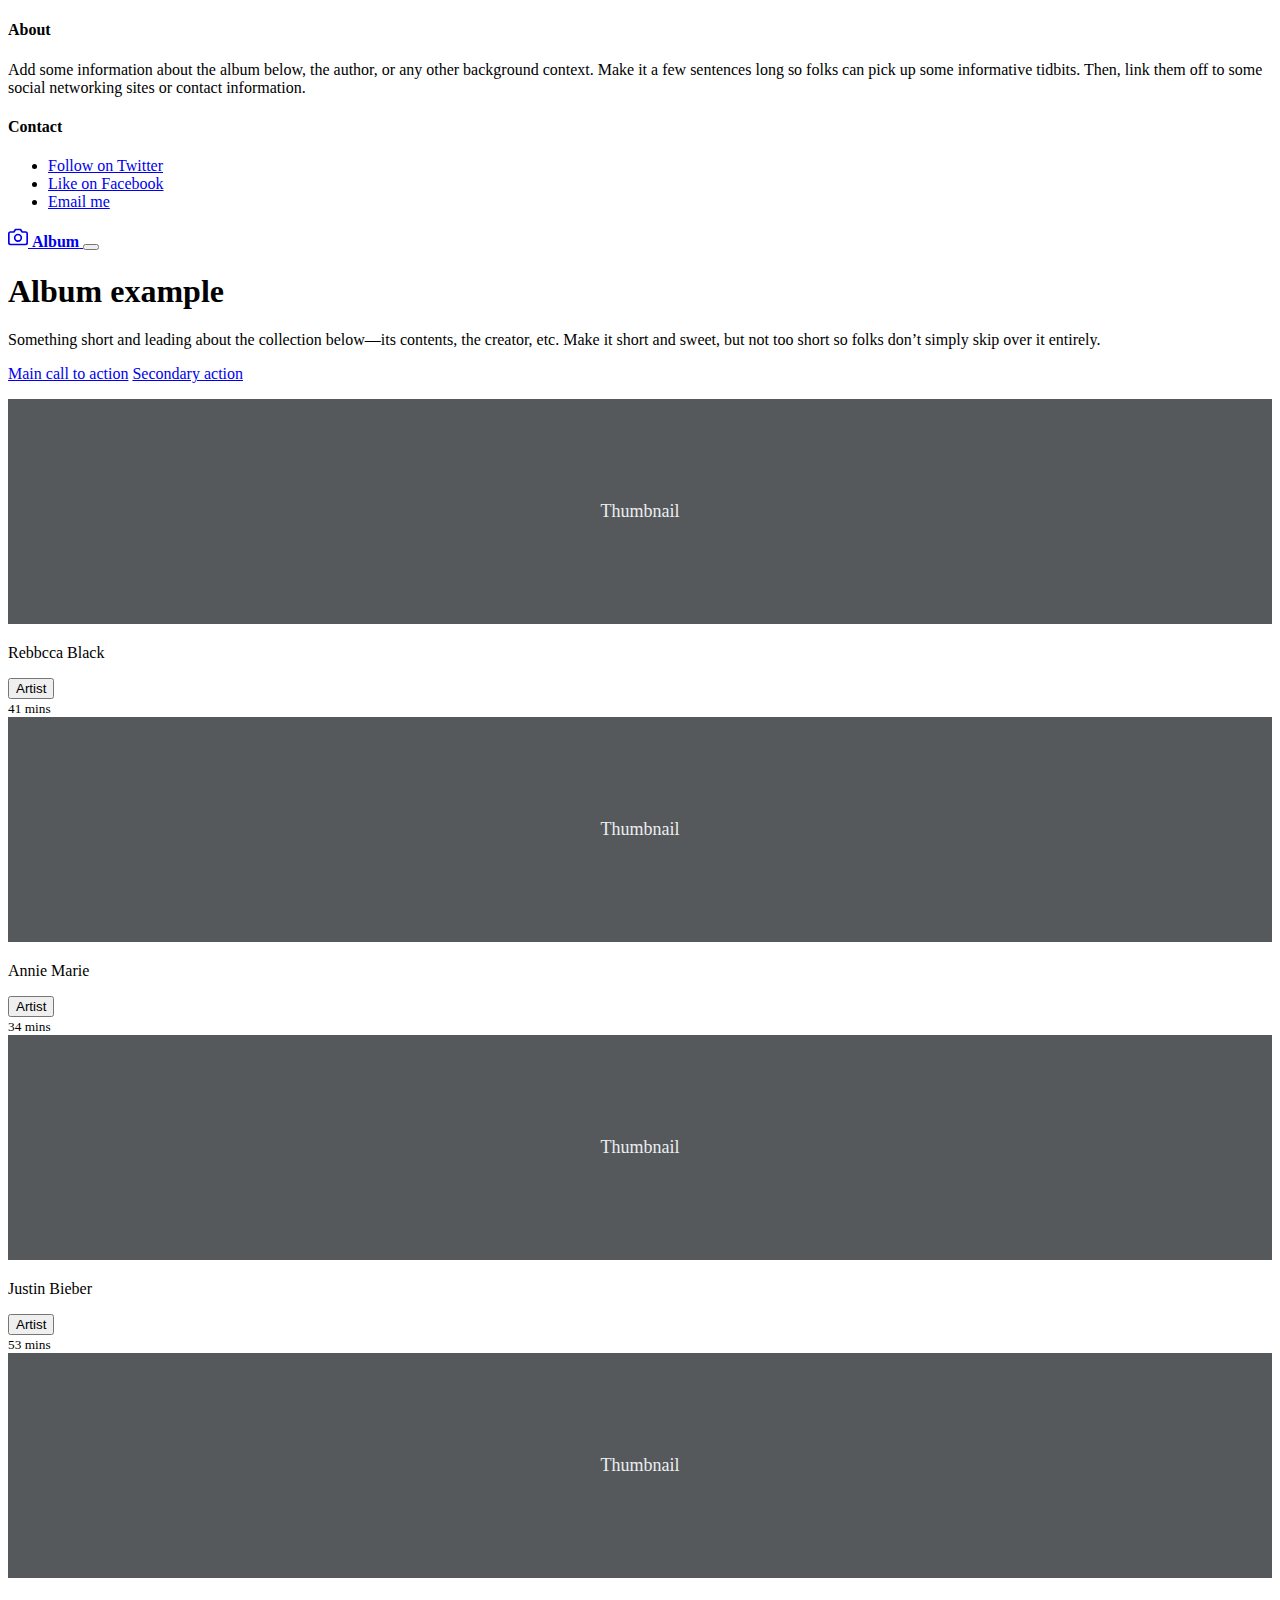
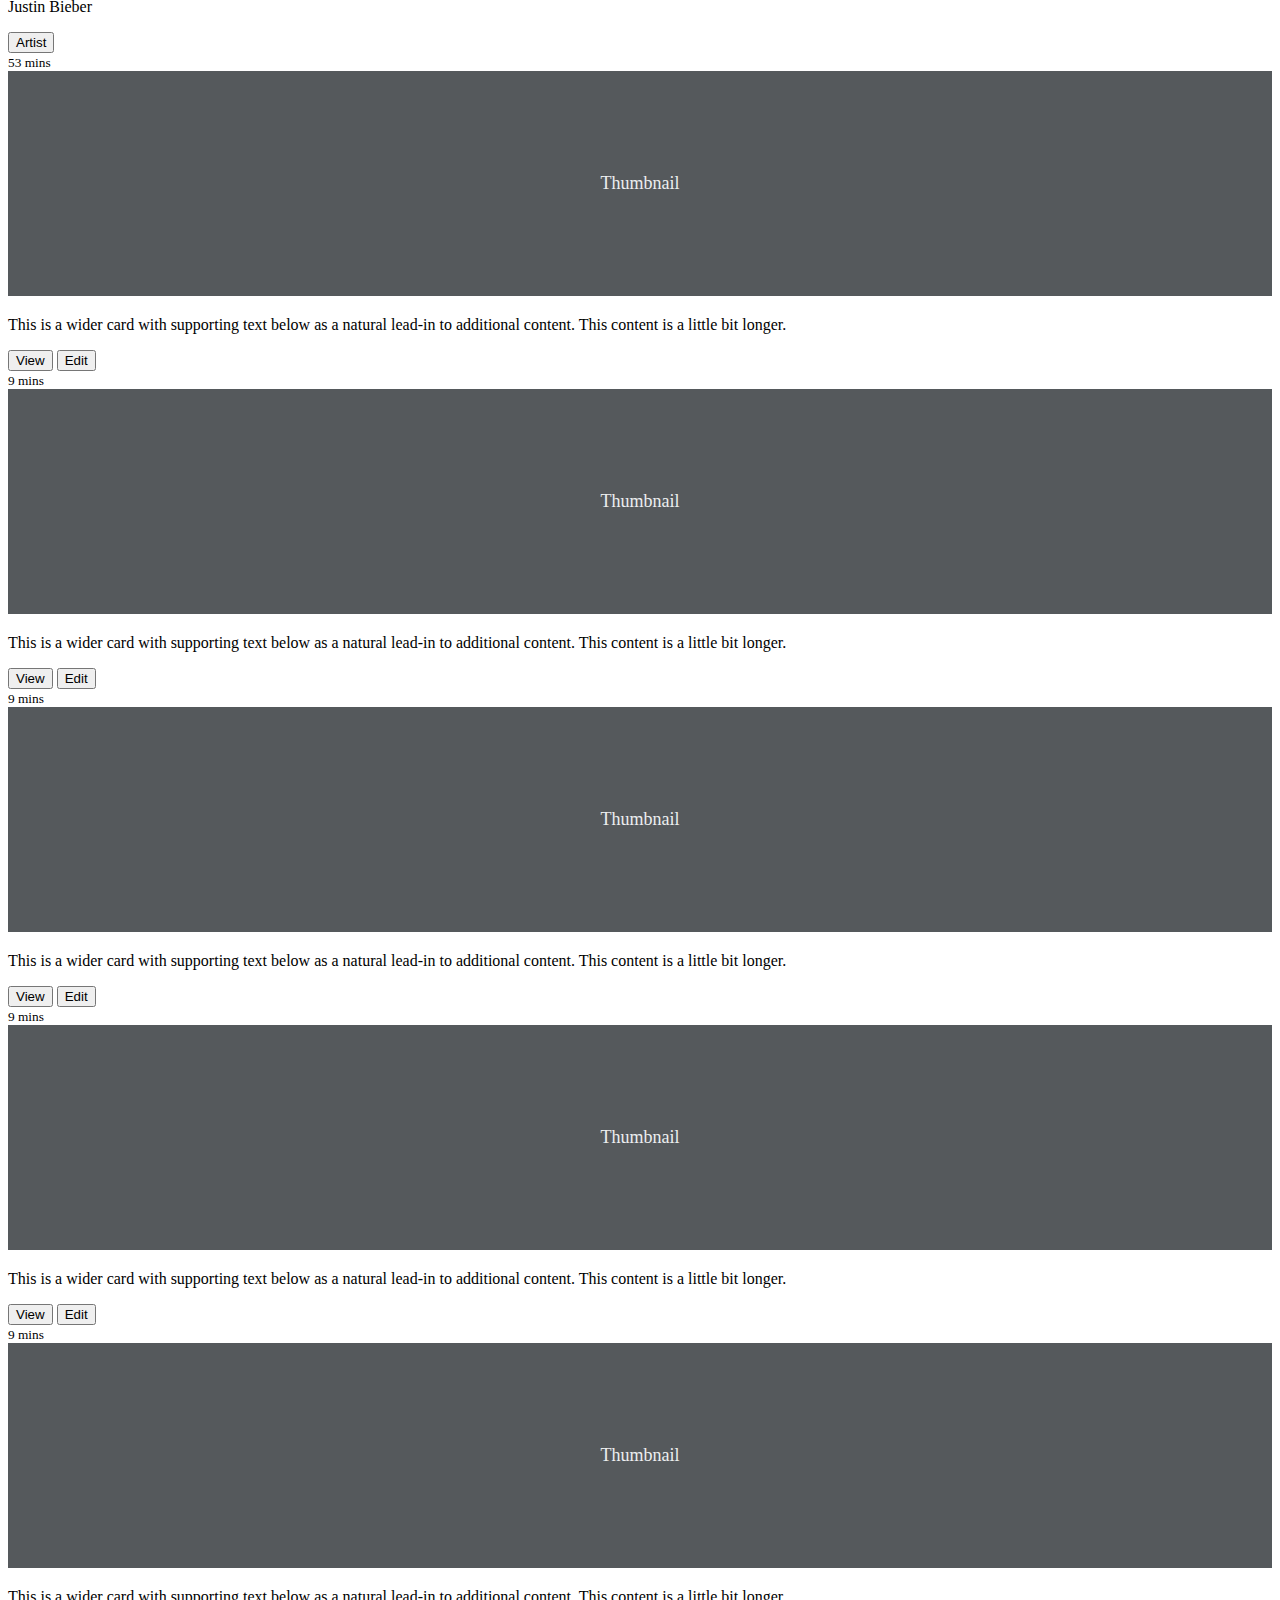
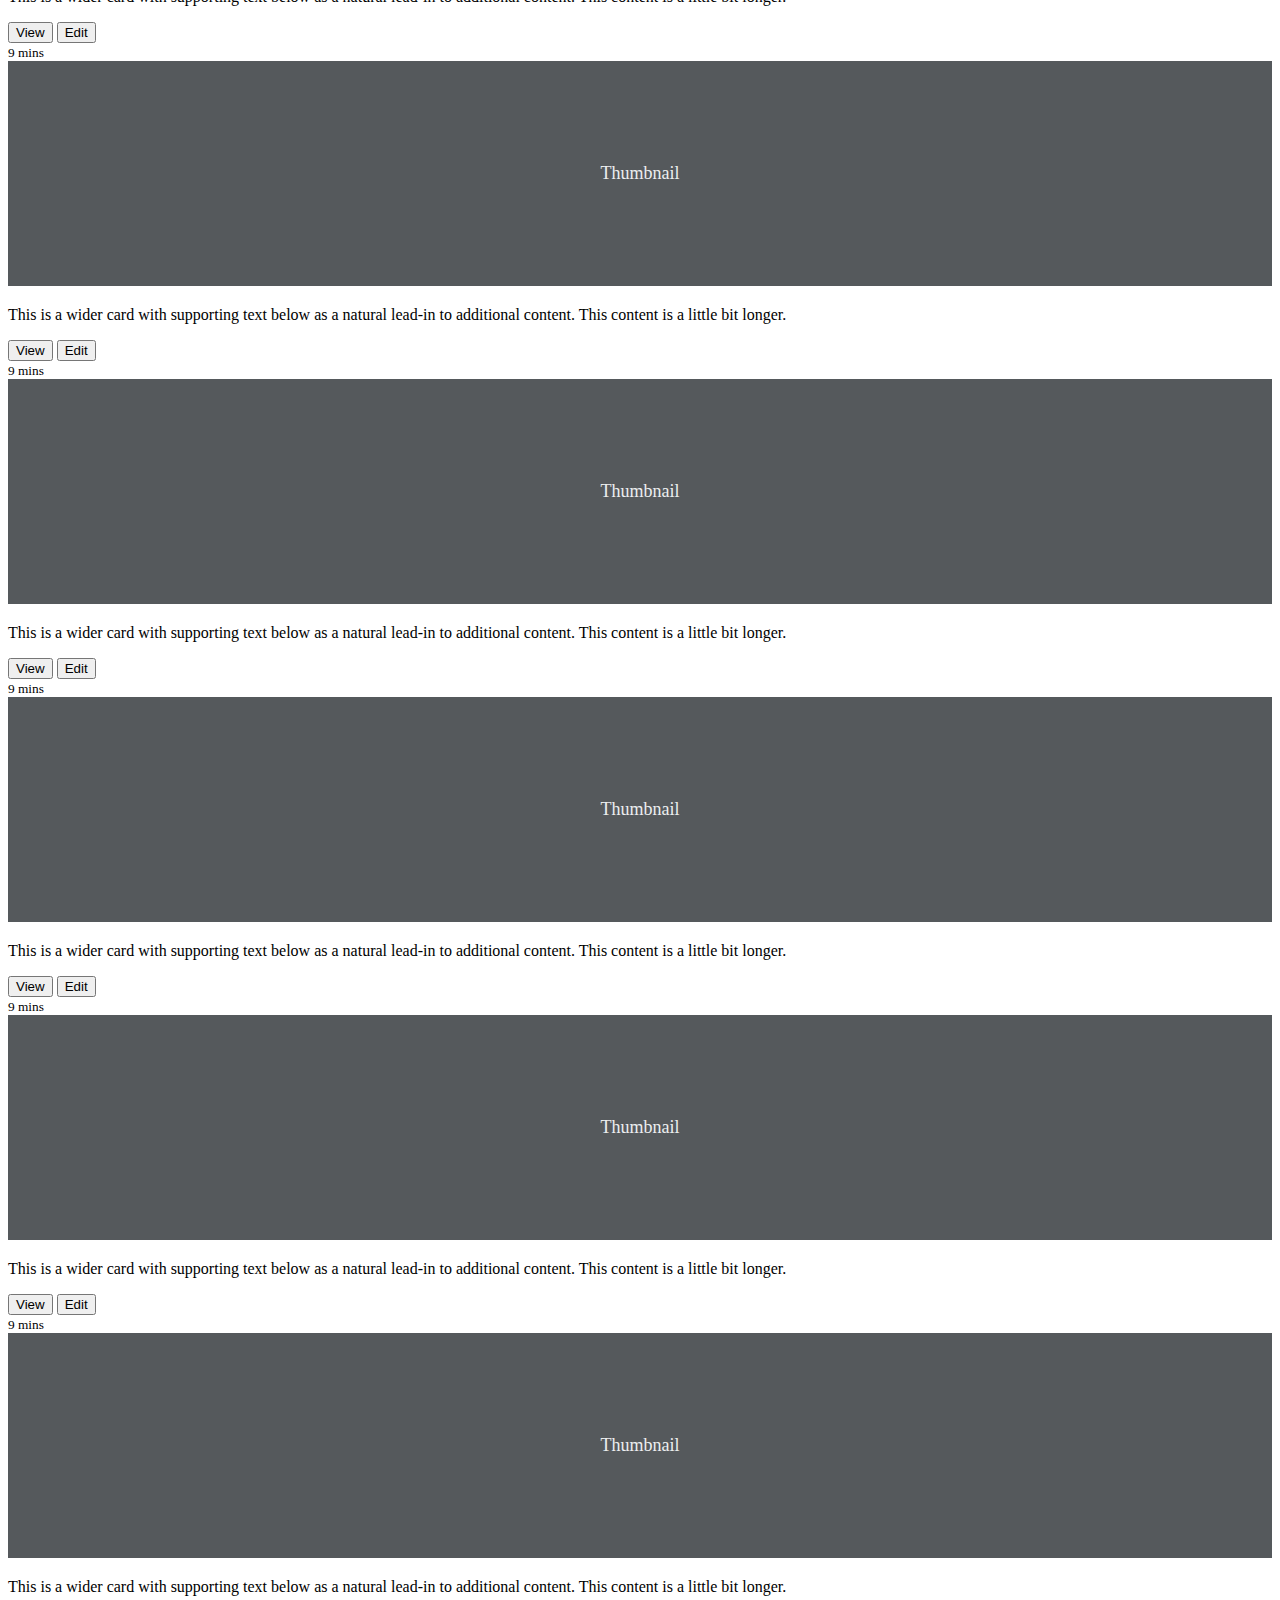
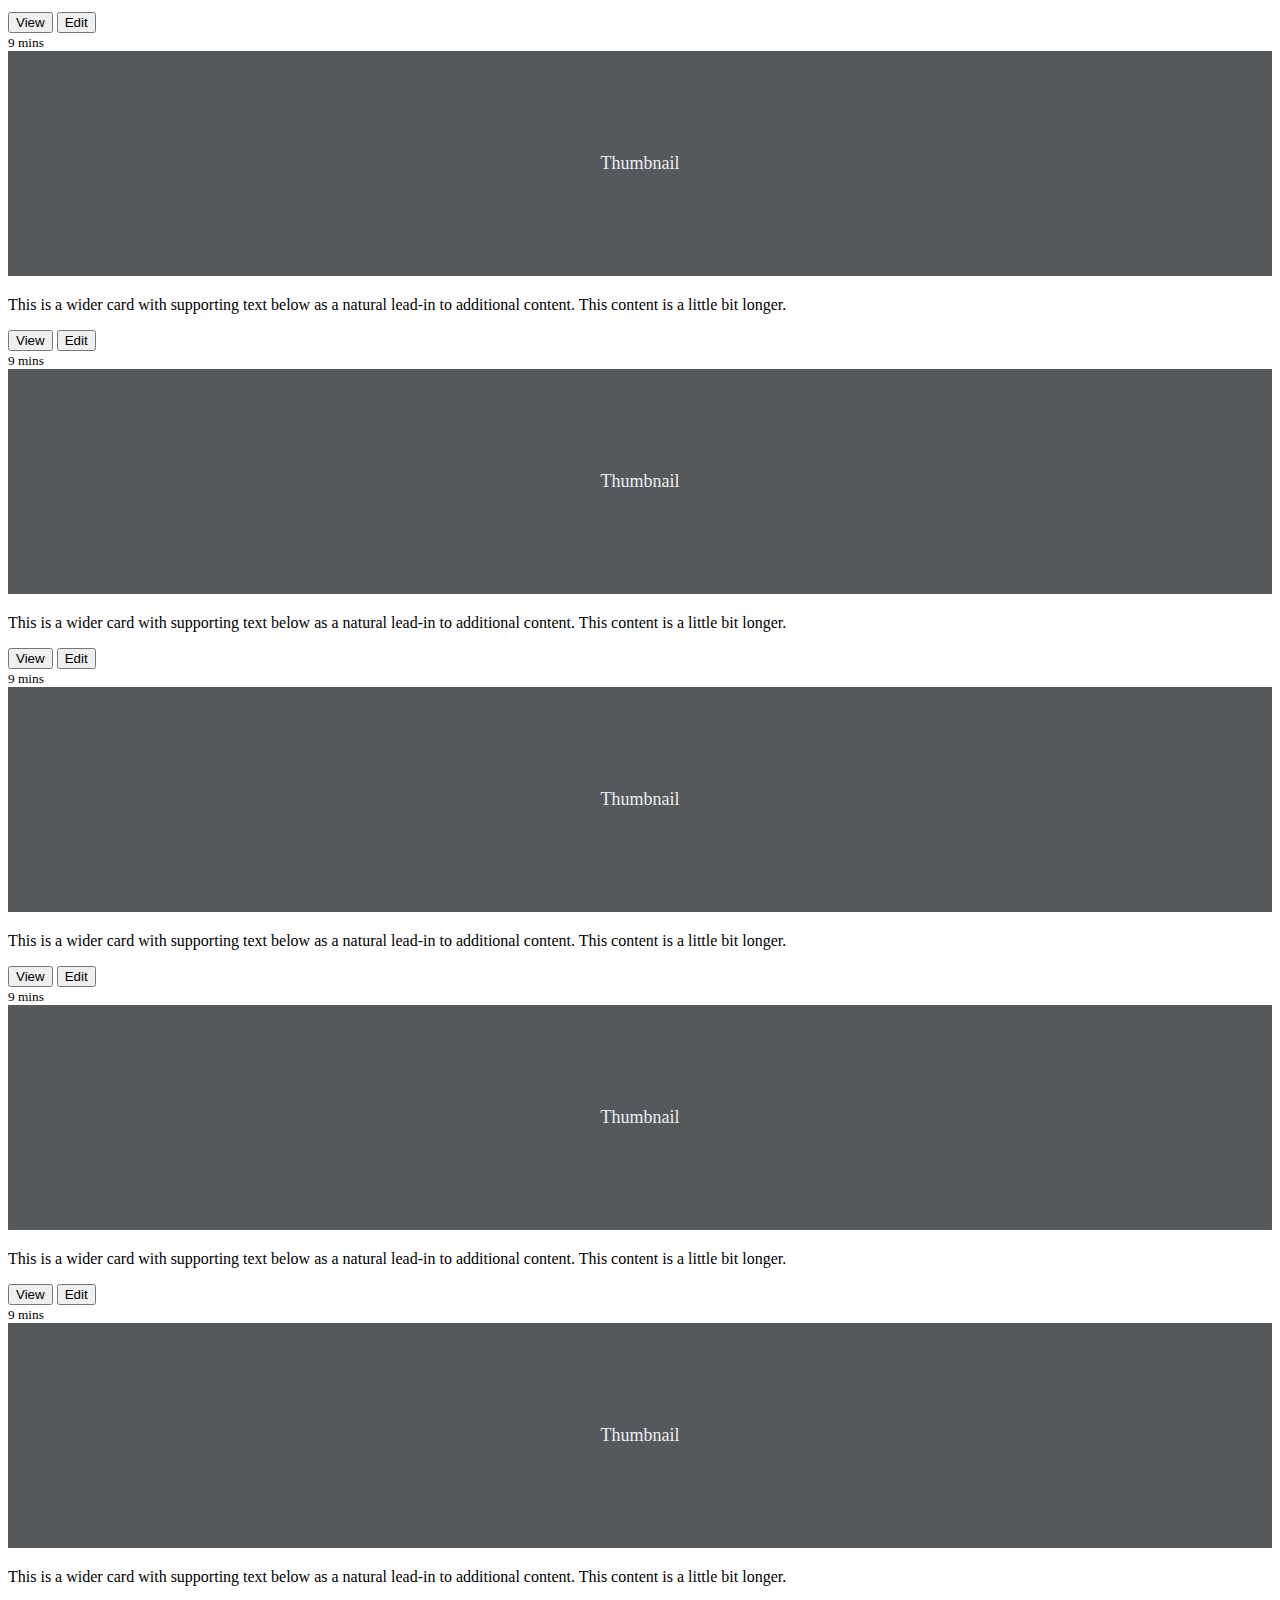
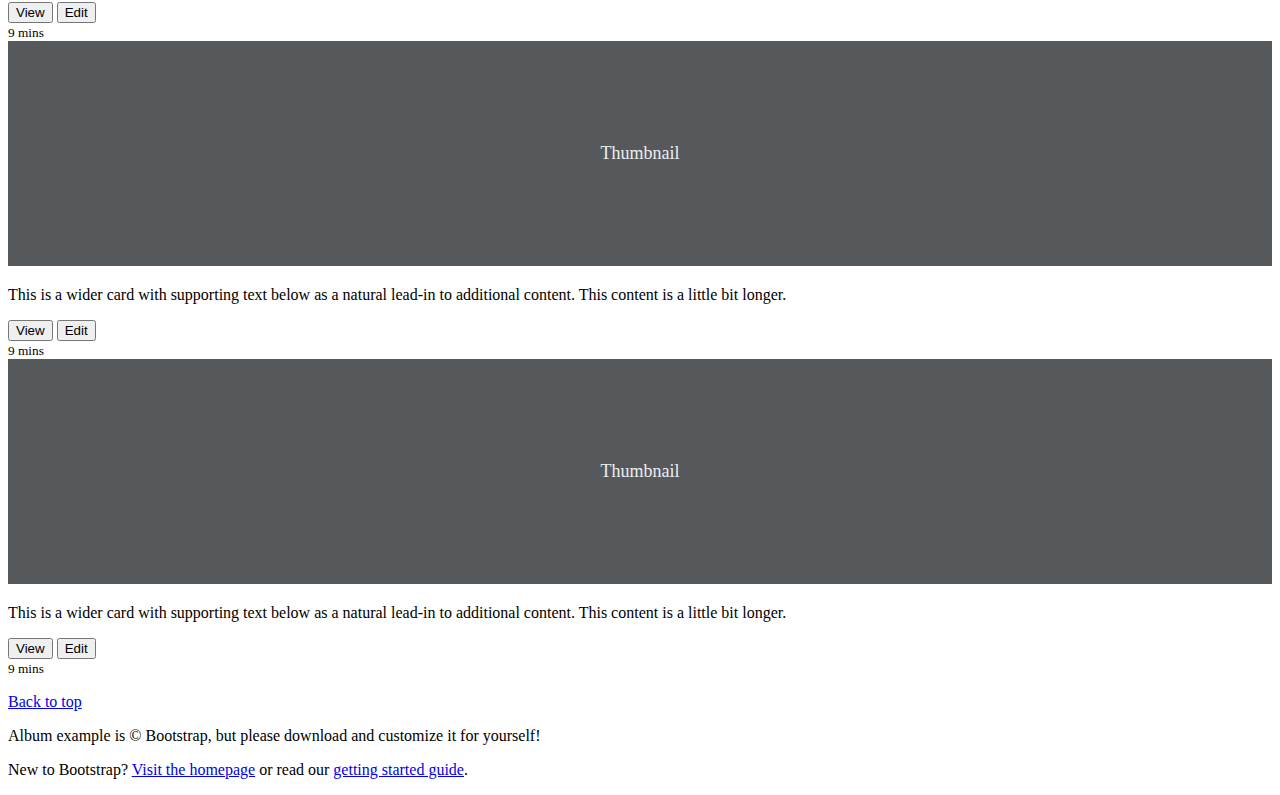
==== index.html @ 00a7cfa2 "Update index.html" ====
<!DOCTYPE html>
<html lang="en">
  <head>
    <meta charset="utf-8" />
    <meta
      name="viewport"
      content="width=device-width, initial-scale=1, shrink-to-fit=no"
    />
    <meta name="description" content="" />
    <meta
      name="author"
      content="Mark Otto, Jacob Thornton, and Bootstrap contributors"
    />
    <meta name="generator" content="Hugo 0.80.0" />
    <title>Album example · Bootstrap v4.6</title>

    <link
      rel="canonical"
      href="https://getbootstrap.com/docs/4.6/examples/album/"
    />

    <!-- Bootstrap core CSS -->
    <link
      href="https://cdn.jsdelivr.net/npm/bootstrap@5.1.1/dist/css/bootstrap.min.css"
      rel="stylesheet"
      integrity="sha384-F3w7mX95PdgyTmZZMECAngseQB83DfGTowi0iMjiWaeVhAn4FJkqJByhZMI3AhiU"
      crossorigin="anonymous"
    />

    <!-- Favicons -->
    <link
      rel="apple-touch-icon"
      href="/docs/4.6/assets/img/favicons/apple-touch-icon.png"
      sizes="180x180"
    />
    <link
      rel="icon"
      href="/docs/4.6/assets/img/favicons/favicon-32x32.png"
      sizes="32x32"
      type="image/png"
    />
    <link
      rel="icon"
      href="/docs/4.6/assets/img/favicons/favicon-16x16.png"
      sizes="16x16"
      type="image/png"
    />
    <link rel="manifest" href="/docs/4.6/assets/img/favicons/manifest.json" />
    <link
      rel="mask-icon"
      href="/docs/4.6/assets/img/favicons/safari-pinned-tab.svg"
      color="#563d7c"
    />
    <link rel="icon" href="/docs/4.6/assets/img/favicons/favicon.ico" />
    <meta
      name="msapplication-config"
      content="/docs/4.6/assets/img/favicons/browserconfig.xml"
    />
    <meta name="theme-color" content="#563d7c" />

    <style>
      .bd-placeholder-img {
        font-size: 1.125rem;
        text-anchor: middle;
        -webkit-user-select: none;
        -moz-user-select: none;
        -ms-user-select: none;
        user-select: none;
      }

      @media (min-width: 768px) {
        .bd-placeholder-img-lg {
          font-size: 3.5rem;
        }
      }
    </style>

    <!-- Custom styles for this template -->
    <link href="album.css" rel="stylesheet" />
  </head>
  <body>
    <header>
      <div class="collapse bg-dark" id="navbarHeader">
        <div class="container">
          <div class="row">
            <div class="col-sm-8 col-md-7 py-4">
              <h4 class="text-white">About</h4>
              <p class="text-muted">
                Add some information about the album below, the author, or any
                other background context. Make it a few sentences long so folks
                can pick up some informative tidbits. Then, link them off to
                some social networking sites or contact information.
              </p>
            </div>
            <div class="col-sm-4 offset-md-1 py-4">
              <h4 class="text-white">Contact</h4>
              <ul class="list-unstyled">
                <li><a href="#" class="text-white">Follow on Twitter</a></li>
                <li><a href="#" class="text-white">Like on Facebook</a></li>
                <li><a href="#" class="text-white">Email me</a></li>
              </ul>
            </div>
          </div>
        </div>
      </div>
      <div class="navbar navbar-dark bg-dark shadow-sm">
        <div class="container d-flex justify-content-between">
          <a href="#" class="navbar-brand d-flex align-items-center">
            <svg
              xmlns="http://www.w3.org/2000/svg"
              width="20"
              height="20"
              fill="none"
              stroke="currentColor"
              stroke-linecap="round"
              stroke-linejoin="round"
              stroke-width="2"
              aria-hidden="true"
              class="mr-2"
              viewBox="0 0 24 24"
              focusable="false"
            >
              <path
                d="M23 19a2 2 0 0 1-2 2H3a2 2 0 0 1-2-2V8a2 2 0 0 1 2-2h4l2-3h6l2 3h4a2 2 0 0 1 2 2z"
              />
              <circle cx="12" cy="13" r="4" />
            </svg>
            <strong>Album</strong>
          </a>
          <button
            class="navbar-toggler"
            type="button"
            data-toggle="collapse"
            data-target="#navbarHeader"
            aria-controls="navbarHeader"
            aria-expanded="false"
            aria-label="Toggle navigation"
          >
            <span class="navbar-toggler-icon"></span>
          </button>
        </div>
      </div>
    </header>

    <main role="main">
      <section class="jumbotron text-center">
        <div class="container">
          <h1>Album example</h1>
          <p class="lead text-muted">
            Something short and leading about the collection below—its contents,
            the creator, etc. Make it short and sweet, but not too short so
            folks don’t simply skip over it entirely.
          </p>
          <p>
            <a href="#" class="btn btn-primary my-2">Main call to action</a>
            <a href="#" class="btn btn-secondary my-2">Secondary action</a>
          </p>
        </div>
      </section>

      <div class="album py-5 bg-light">
        <div class="container">
          <div class="row">
            <div class="col-12 col-lr-4 col-md-3 col-sm-2">
              <div class="card mb-3 shadow-sm">
                <svg
                  class="bd-placeholder-img card-img-top"
                  width="100%"
                  height="225"
                  xmlns="http://www.w3.org/2000/svg"
                  role="img"
                  aria-label="Placeholder: Thumbnail"
                  preserveAspectRatio="xMidYMid slice"
                  focusable="false"
                >
                  <title>Placeholder</title>
                  <rect width="100%" height="100%" fill="#55595c" />
                  <text x="50%" y="50%" fill="#eceeef" dy=".3em">
                    Thumbnail
                  </text>
                </svg>

                <div class="card-body">
                  <p class="card-text">Rebbcca Black</p>
                  <div
                    class="d-flex justify-content-between align-items-center"
                  >
                    <div class="btn-group">
                      <button
                        type="button"
                        class="btn btn-sm btn-outline-secondary"
                      >
                        Artist
                      </button>
                    </div>
                    <small class="text-muted">41 mins</small>
                  </div>
                </div>
              </div>
            </div>
            <div class="col-12 col-lr-4 col-md-3 col-sm-2">
              <div class="card mb-3 shadow-sm">
                <svg
                  class="bd-placeholder-img card-img-top"
                  width="100%"
                  height="225"
                  xmlns="http://www.w3.org/2000/svg"
                  role="img"
                  aria-label="Placeholder: Thumbnail"
                  preserveAspectRatio="xMidYMid slice"
                  focusable="false"
                >
                  <title>Placeholder</title>
                  <rect width="100%" height="100%" fill="#55595c" />
                  <text x="50%" y="50%" fill="#eceeef" dy=".3em">
                    Thumbnail
                  </text>
                </svg>

                <div class="card-body">
                  <p class="card-text">Annie Marie</p>
                  <div
                    class="d-flex justify-content-between align-items-center"
                  >
                    <div class="btn-group">
                      <button
                        type="button"
                        class="btn btn-sm btn-outline-secondary"
                      >
                        Artist
                      </button>
                    </div>
                    <small class="text-muted">34 mins</small>
                  </div>
                </div>
              </div>
            </div>
            <div class="col-12 col-lr-4 col-md-3 col-sm-2">
              <div class="card mb-3 shadow-sm">
                <svg
                  class="bd-placeholder-img card-img-top"
                  width="100%"
                  height="225"
                  xmlns="http://www.w3.org/2000/svg"
                  role="img"
                  aria-label="Placeholder: Thumbnail"
                  preserveAspectRatio="xMidYMid slice"
                  focusable="false"
                >
                  <title>Placeholder</title>
                  <rect width="100%" height="100%" fill="#55595c" />
                  <text x="50%" y="50%" fill="#eceeef" dy=".3em">
                    Thumbnail
                  </text>
                </svg>

                <div class="card-body">
                  <p class="card-text">Justin Bieber</p>
                  <div
                    class="d-flex justify-content-between align-items-center"
                  >
                    <div class="btn-group">
                      <button
                        type="button"
                        class="btn btn-sm btn-outline-secondary"
                      >
                        Artist
                      </button>
                    </div>
                    <small class="text-muted">53 mins</small>
                  </div>
                </div>
              </div>
            </div>
            <div class="col-12 col-lr-4 col-md-3 col-sm-2">
              <div class="card mb-3 shadow-sm">
                <svg
                  class="bd-placeholder-img card-img-top"
                  width="100%"
                  height="225"
                  xmlns="http://www.w3.org/2000/svg"
                  role="img"
                  aria-label="Placeholder: Thumbnail"
                  preserveAspectRatio="xMidYMid slice"
                  focusable="false"
                >
                  <title>Placeholder</title>
                  <rect width="100%" height="100%" fill="#55595c" />
                  <text x="50%" y="50%" fill="#eceeef" dy=".3em">
                    Thumbnail
                  </text>
                </svg>

                <div class="card-body">
                  <p class="card-text">Justin Bieber</p>
                  <div
                    class="d-flex justify-content-between align-items-center"
                  >
                    <div class="btn-group">
                      <button
                        type="button"
                        class="btn btn-sm btn-outline-secondary"
                      >
                        Artist
                      </button>
                    </div>
                    <small class="text-muted">53 mins</small>
                  </div>
                </div>
              </div>
            </div>
            <div class="col-12 col-lr-4 col-md-3 col-sm-2">
                <div class="card mb-4 shadow-sm">
                <svg
                  class="bd-placeholder-img card-img-top"
                  width="100%"
                  height="225"
                  xmlns="http://www.w3.org/2000/svg"
                  role="img"
                  aria-label="Placeholder: Thumbnail"
                  preserveAspectRatio="xMidYMid slice"
                  focusable="false"
                >
                  <title>Placeholder</title>
                  <rect width="100%" height="100%" fill="#55595c" />
                  <text x="50%" y="50%" fill="#eceeef" dy=".3em">
                    Thumbnail
                  </text>
                </svg>

                <div class="card-body">
                  <p class="card-text">
                    This is a wider card with supporting text below as a natural
                    lead-in to additional content. This content is a little bit
                    longer.
                  </p>
                  <div
                    class="d-flex justify-content-between align-items-center"
                  >
                    <div class="btn-group">
                      <button
                        type="button"
                        class="btn btn-sm btn-outline-secondary"
                      >
                        View
                      </button>
                      <button
                        type="button"
                        class="btn btn-sm btn-outline-secondary"
                      >
                        Edit
                      </button>
                    </div>
                    <small class="text-muted">9 mins</small>
                  </div>
                </div>
              </div>
            </div>
            <div class="col-12 col-lr-4 col-md-3 col-sm-2">
              <div class="card mb-4 shadow-sm">
                <svg
                  class="bd-placeholder-img card-img-top"
                  width="100%"
                  height="225"
                  xmlns="http://www.w3.org/2000/svg"
                  role="img"
                  aria-label="Placeholder: Thumbnail"
                  preserveAspectRatio="xMidYMid slice"
                  focusable="false"
                >
                  <title>Placeholder</title>
                  <rect width="100%" height="100%" fill="#55595c" />
                  <text x="50%" y="50%" fill="#eceeef" dy=".3em">
                    Thumbnail
                  </text>
                </svg>

                <div class="card-body">
                  <p class="card-text">
                    This is a wider card with supporting text below as a natural
                    lead-in to additional content. This content is a little bit
                    longer.
                  </p>
                  <div
                    class="d-flex justify-content-between align-items-center"
                  >
                    <div class="btn-group">
                      <button
                        type="button"
                        class="btn btn-sm btn-outline-secondary"
                      >
                        View
                      </button>
                      <button
                        type="button"
                        class="btn btn-sm btn-outline-secondary"
                      >
                        Edit
                      </button>
                    </div>
                    <small class="text-muted">9 mins</small>
                  </div>
                </div>
              </div>
            </div>
            <div class="col-md-4">
                <div class="col-12 col-lr-4 col-md-3 col-sm-2">
                    <svg
                  class="bd-placeholder-img card-img-top"
                  width="100%"
                  height="225"
                  xmlns="http://www.w3.org/2000/svg"
                  role="img"
                  aria-label="Placeholder: Thumbnail"
                  preserveAspectRatio="xMidYMid slice"
                  focusable="false"
                >
                  <title>Placeholder</title>
                  <rect width="100%" height="100%" fill="#55595c" />
                  <text x="50%" y="50%" fill="#eceeef" dy=".3em">
                    Thumbnail
                  </text>
                </svg>

                <div class="card-body">
                  <p class="card-text">
                    This is a wider card with supporting text below as a natural
                    lead-in to additional content. This content is a little bit
                    longer.
                  </p>
                  <div
                    class="d-flex justify-content-between align-items-center"
                  >
                    <div class="btn-group">
                      <button
                        type="button"
                        class="btn btn-sm btn-outline-secondary"
                      >
                        View
                      </button>
                      <button
                        type="button"
                        class="btn btn-sm btn-outline-secondary"
                      >
                        Edit
                      </button>
                    </div>
                    <small class="text-muted">9 mins</small>
                  </div>
                </div>
              </div>
            </div>
            <div class="col-12 col-lr-4 col-md-3 col-sm-2">
                <div class="card mb-4 shadow-sm">
                <svg
                  class="bd-placeholder-img card-img-top"
                  width="100%"
                  height="225"
                  xmlns="http://www.w3.org/2000/svg"
                  role="img"
                  aria-label="Placeholder: Thumbnail"
                  preserveAspectRatio="xMidYMid slice"
                  focusable="false"
                >
                  <title>Placeholder</title>
                  <rect width="100%" height="100%" fill="#55595c" />
                  <text x="50%" y="50%" fill="#eceeef" dy=".3em">
                    Thumbnail
                  </text>
                </svg>

                <div class="card-body">
                  <p class="card-text">
                    This is a wider card with supporting text below as a natural
                    lead-in to additional content. This content is a little bit
                    longer.
                  </p>
                  <div
                    class="d-flex justify-content-between align-items-center"
                  >
                    <div class="btn-group">
                      <button
                        type="button"
                        class="btn btn-sm btn-outline-secondary"
                      >
                        View
                      </button>
                      <button
                        type="button"
                        class="btn btn-sm btn-outline-secondary"
                      >
                        Edit
                      </button>
                    </div>
                    <small class="text-muted">9 mins</small>
                  </div>
                </div>
              </div>
            </div>
            <div class="col-12 col-lr-4 col-md-3 col-sm-2">
                <div class="card mb-4 shadow-sm">
                <svg
                  class="bd-placeholder-img card-img-top"
                  width="100%"
                  height="225"
                  xmlns="http://www.w3.org/2000/svg"
                  role="img"
                  aria-label="Placeholder: Thumbnail"
                  preserveAspectRatio="xMidYMid slice"
                  focusable="false"
                >
                  <title>Placeholder</title>
                  <rect width="100%" height="100%" fill="#55595c" />
                  <text x="50%" y="50%" fill="#eceeef" dy=".3em">
                    Thumbnail
                  </text>
                </svg>

                <div class="card-body">
                  <p class="card-text">
                    This is a wider card with supporting text below as a natural
                    lead-in to additional content. This content is a little bit
                    longer.
                  </p>
                  <div
                    class="d-flex justify-content-between align-items-center"
                  >
                    <div class="btn-group">
                      <button
                        type="button"
                        class="btn btn-sm btn-outline-secondary"
                      >
                        View
                      </button>
                      <button
                        type="button"
                        class="btn btn-sm btn-outline-secondary"
                      >
                        Edit
                      </button>
                    </div>
                    <small class="text-muted">9 mins</small>
                  </div>
                </div>
              </div>
            </div>
            <div class="col-12 col-lr-4 col-md-3 col-sm-2">
                <div class="card mb-4 shadow-sm">
                <svg
                  class="bd-placeholder-img card-img-top"
                  width="100%"
                  height="225"
                  xmlns="http://www.w3.org/2000/svg"
                  role="img"
                  aria-label="Placeholder: Thumbnail"
                  preserveAspectRatio="xMidYMid slice"
                  focusable="false"
                >
                  <title>Placeholder</title>
                  <rect width="100%" height="100%" fill="#55595c" />
                  <text x="50%" y="50%" fill="#eceeef" dy=".3em">
                    Thumbnail
                  </text>
                </svg>

                <div class="card-body">
                  <p class="card-text">
                    This is a wider card with supporting text below as a natural
                    lead-in to additional content. This content is a little bit
                    longer.
                  </p>
                  <div
                    class="d-flex justify-content-between align-items-center"
                  >
                    <div class="btn-group">
                      <button
                        type="button"
                        class="btn btn-sm btn-outline-secondary"
                      >
                        View
                      </button>
                      <button
                        type="button"
                        class="btn btn-sm btn-outline-secondary"
                      >
                        Edit
                      </button>
                    </div>
                    <small class="text-muted">9 mins</small>
                  </div>
                </div>
              </div>
            </div>
            <div class="col-12 col-lr-4 col-md-3 col-sm-2">
                <div class="card mb-4 shadow-sm">
                <svg
                  class="bd-placeholder-img card-img-top"
                  width="100%"
                  height="225"
                  xmlns="http://www.w3.org/2000/svg"
                  role="img"
                  aria-label="Placeholder: Thumbnail"
                  preserveAspectRatio="xMidYMid slice"
                  focusable="false"
                >
                  <title>Placeholder</title>
                  <rect width="100%" height="100%" fill="#55595c" />
                  <text x="50%" y="50%" fill="#eceeef" dy=".3em">
                    Thumbnail
                  </text>
                </svg>

                <div class="card-body">
                  <p class="card-text">
                    This is a wider card with supporting text below as a natural
                    lead-in to additional content. This content is a little bit
                    longer.
                  </p>
                  <div
                    class="d-flex justify-content-between align-items-center"
                  >
                    <div class="btn-group">
                      <button
                        type="button"
                        class="btn btn-sm btn-outline-secondary"
                      >
                        View
                      </button>
                      <button
                        type="button"
                        class="btn btn-sm btn-outline-secondary"
                      >
                        Edit
                      </button>
                    </div>
                    <small class="text-muted">9 mins</small>
                  </div>
                </div>
              </div>
            </div>
            <div class="col-12 col-lr-4 col-md-3 col-sm-2">
                <div class="card mb-4 shadow-sm">
                <svg
                  class="bd-placeholder-img card-img-top"
                  width="100%"
                  height="225"
                  xmlns="http://www.w3.org/2000/svg"
                  role="img"
                  aria-label="Placeholder: Thumbnail"
                  preserveAspectRatio="xMidYMid slice"
                  focusable="false"
                >
                  <title>Placeholder</title>
                  <rect width="100%" height="100%" fill="#55595c" />
                  <text x="50%" y="50%" fill="#eceeef" dy=".3em">
                    Thumbnail
                  </text>
                </svg>

                <div class="card-body">
                  <p class="card-text">
                    This is a wider card with supporting text below as a natural
                    lead-in to additional content. This content is a little bit
                    longer.
                  </p>
                  <div
                    class="d-flex justify-content-between align-items-center"
                  >
                    <div class="btn-group">
                      <button
                        type="button"
                        class="btn btn-sm btn-outline-secondary"
                      >
                        View
                      </button>
                      <button
                        type="button"
                        class="btn btn-sm btn-outline-secondary"
                      >
                        Edit
                      </button>
                    </div>
                    <small class="text-muted">9 mins</small>
                  </div>
                </div>
              </div>
            </div>
            <div class="col-12 col-lr-4 col-md-3 col-sm-2">
                <div class="card mb-4 shadow-sm">
                <svg
                  class="bd-placeholder-img card-img-top"
                  width="100%"
                  height="225"
                  xmlns="http://www.w3.org/2000/svg"
                  role="img"
                  aria-label="Placeholder: Thumbnail"
                  preserveAspectRatio="xMidYMid slice"
                  focusable="false"
                >
                  <title>Placeholder</title>
                  <rect width="100%" height="100%" fill="#55595c" />
                  <text x="50%" y="50%" fill="#eceeef" dy=".3em">
                    Thumbnail
                  </text>
                </svg>

                <div class="card-body">
                  <p class="card-text">
                    This is a wider card with supporting text below as a natural
                    lead-in to additional content. This content is a little bit
                    longer.
                  </p>
                  <div
                    class="d-flex justify-content-between align-items-center"
                  >
                    <div class="btn-group">
                      <button
                        type="button"
                        class="btn btn-sm btn-outline-secondary"
                      >
                        View
                      </button>
                      <button
                        type="button"
                        class="btn btn-sm btn-outline-secondary"
                      >
                        Edit
                      </button>
                    </div>
                    <small class="text-muted">9 mins</small>
                  </div>
                </div>
              </div>
            </div>
            <div class="col-12 col-lr-4 col-md-3 col-sm-2">
                <div class="card mb-4 shadow-sm">
                <svg
                  class="bd-placeholder-img card-img-top"
                  width="100%"
                  height="225"
                  xmlns="http://www.w3.org/2000/svg"
                  role="img"
                  aria-label="Placeholder: Thumbnail"
                  preserveAspectRatio="xMidYMid slice"
                  focusable="false"
                >
                  <title>Placeholder</title>
                  <rect width="100%" height="100%" fill="#55595c" />
                  <text x="50%" y="50%" fill="#eceeef" dy=".3em">
                    Thumbnail
                  </text>
                </svg>

                <div class="card-body">
                  <p class="card-text">
                    This is a wider card with supporting text below as a natural
                    lead-in to additional content. This content is a little bit
                    longer.
                  </p>
                  <div
                    class="d-flex justify-content-between align-items-center"
                  >
                    <div class="btn-group">
                      <button
                        type="button"
                        class="btn btn-sm btn-outline-secondary"
                      >
                        View
                      </button>
                      <button
                        type="button"
                        class="btn btn-sm btn-outline-secondary"
                      >
                        Edit
                      </button>
                    </div>
                    <small class="text-muted">9 mins</small>
                  </div>
                </div>
              </div>
            </div>
            <div class="col-12 col-lr-4 col-md-3 col-sm-2">
                <div class="card mb-4 shadow-sm">
                <svg
                  class="bd-placeholder-img card-img-top"
                  width="100%"
                  height="225"
                  xmlns="http://www.w3.org/2000/svg"
                  role="img"
                  aria-label="Placeholder: Thumbnail"
                  preserveAspectRatio="xMidYMid slice"
                  focusable="false"
                >
                  <title>Placeholder</title>
                  <rect width="100%" height="100%" fill="#55595c" />
                  <text x="50%" y="50%" fill="#eceeef" dy=".3em">
                    Thumbnail
                  </text>
                </svg>

                <div class="card-body">
                  <p class="card-text">
                    This is a wider card with supporting text below as a natural
                    lead-in to additional content. This content is a little bit
                    longer.
                  </p>
                  <div
                    class="d-flex justify-content-between align-items-center"
                  >
                    <div class="btn-group">
                      <button
                        type="button"
                        class="btn btn-sm btn-outline-secondary"
                      >
                        View
                      </button>
                      <button
                        type="button"
                        class="btn btn-sm btn-outline-secondary"
                      >
                        Edit
                      </button>
                    </div>
                    <small class="text-muted">9 mins</small>
                  </div>
                </div>
              </div>
            </div>

            <div class="col-12 col-lr-4 col-md-2 col-sm-2">
                <div class="card mb-4 shadow-sm">
                <svg
                  class="bd-placeholder-img card-img-top"
                  width="100%"
                  height="225"
                  xmlns="http://www.w3.org/2000/svg"
                  role="img"
                  aria-label="Placeholder: Thumbnail"
                  preserveAspectRatio="xMidYMid slice"
                  focusable="false"
                >
                  <title>Placeholder</title>
                  <rect width="100%" height="100%" fill="#55595c" />
                  <text x="50%" y="50%" fill="#eceeef" dy=".3em">
                    Thumbnail
                  </text>
                </svg>

                <div class="card-body">
                  <p class="card-text">
                    This is a wider card with supporting text below as a natural
                    lead-in to additional content. This content is a little bit
                    longer.
                  </p>
                  <div
                    class="d-flex justify-content-between align-items-center"
                  >
                    <div class="btn-group">
                      <button
                        type="button"
                        class="btn btn-sm btn-outline-secondary"
                      >
                        View
                      </button>
                      <button
                        type="button"
                        class="btn btn-sm btn-outline-secondary"
                      >
                        Edit
                      </button>
                    </div>
                    <small class="text-muted">9 mins</small>
                  </div>
                </div>
              </div>
            </div>
            <div class="col-12 col-lr-4 col-md-3 col-sm-2">
                <div class="card mb-4 shadow-sm">
                <svg
                  class="bd-placeholder-img card-img-top"
                  width="100%"
                  height="225"
                  xmlns="http://www.w3.org/2000/svg"
                  role="img"
                  aria-label="Placeholder: Thumbnail"
                  preserveAspectRatio="xMidYMid slice"
                  focusable="false"
                >
                  <title>Placeholder</title>
                  <rect width="100%" height="100%" fill="#55595c" />
                  <text x="50%" y="50%" fill="#eceeef" dy=".3em">
                    Thumbnail
                  </text>
                </svg>

                <div class="card-body">
                  <p class="card-text">
                    This is a wider card with supporting text below as a natural
                    lead-in to additional content. This content is a little bit
                    longer.
                  </p>
                  <div
                    class="d-flex justify-content-between align-items-center"
                  >
                    <div class="btn-group">
                      <button
                        type="button"
                        class="btn btn-sm btn-outline-secondary"
                      >
                        View
                      </button>
                      <button
                        type="button"
                        class="btn btn-sm btn-outline-secondary"
                      >
                        Edit
                      </button>
                    </div>
                    <small class="text-muted">9 mins</small>
                  </div>
                </div>
              </div>
            </div>
            <div class="col-12 col-lr-4 col-md-3 col-sm-2">
                <div class="card mb-4 shadow-sm">
                <svg
                  class="bd-placeholder-img card-img-top"
                  width="100%"
                  height="225"
                  xmlns="http://www.w3.org/2000/svg"
                  role="img"
                  aria-label="Placeholder: Thumbnail"
                  preserveAspectRatio="xMidYMid slice"
                  focusable="false"
                >
                  <title>Placeholder</title>
                  <rect width="100%" height="100%" fill="#55595c" />
                  <text x="50%" y="50%" fill="#eceeef" dy=".3em">
                    Thumbnail
                  </text>
                </svg>

                <div class="card-body">
                  <p class="card-text">
                    This is a wider card with supporting text below as a natural
                    lead-in to additional content. This content is a little bit
                    longer.
                  </p>
                  <div
                    class="d-flex justify-content-between align-items-center"
                  >
                    <div class="btn-group">
                      <button
                        type="button"
                        class="btn btn-sm btn-outline-secondary"
                      >
                        View
                      </button>
                      <button
                        type="button"
                        class="btn btn-sm btn-outline-secondary"
                      >
                        Edit
                      </button>
                    </div>
                    <small class="text-muted">9 mins</small>
                  </div>
                </div>
              </div>
            </div>

            <div class="col-12 col-lr-4 col-md-3 col-sm-2">
                <div class="card mb-4 shadow-sm">
                <svg
                  class="bd-placeholder-img card-img-top"
                  width="100%"
                  height="225"
                  xmlns="http://www.w3.org/2000/svg"
                  role="img"
                  aria-label="Placeholder: Thumbnail"
                  preserveAspectRatio="xMidYMid slice"
                  focusable="false"
                >
                  <title>Placeholder</title>
                  <rect width="100%" height="100%" fill="#55595c" />
                  <text x="50%" y="50%" fill="#eceeef" dy=".3em">
                    Thumbnail
                  </text>
                </svg>

                <div class="card-body">
                  <p class="card-text">
                    This is a wider card with supporting text below as a natural
                    lead-in to additional content. This content is a little bit
                    longer.
                  </p>
                  <div
                    class="d-flex justify-content-between align-items-center"
                  >
                    <div class="btn-group">
                      <button
                        type="button"
                        class="btn btn-sm btn-outline-secondary"
                      >
                        View
                      </button>
                      <button
                        type="button"
                        class="btn btn-sm btn-outline-secondary"
                      >
                        Edit
                      </button>
                    </div>
                    <small class="text-muted">9 mins</small>
                  </div>
                </div>
              </div>
            </div>
            <div class="col-12 col-lr-4 col-md-3 col-sm-2">
                <div class="card mb-4 shadow-sm">
                <svg
                  class="bd-placeholder-img card-img-top"
                  width="100%"
                  height="225"
                  xmlns="http://www.w3.org/2000/svg"
                  role="img"
                  aria-label="Placeholder: Thumbnail"
                  preserveAspectRatio="xMidYMid slice"
                  focusable="false"
                >
                  <title>Placeholder</title>
                  <rect width="100%" height="100%" fill="#55595c" />
                  <text x="50%" y="50%" fill="#eceeef" dy=".3em">
                    Thumbnail
                  </text>
                </svg>

                <div class="card-body">
                  <p class="card-text">
                    This is a wider card with supporting text below as a natural
                    lead-in to additional content. This content is a little bit
                    longer.
                  </p>
                  <div
                    class="d-flex justify-content-between align-items-center"
                  >
                    <div class="btn-group">
                      <button
                        type="button"
                        class="btn btn-sm btn-outline-secondary"
                      >
                        View
                      </button>
                      <button
                        type="button"
                        class="btn btn-sm btn-outline-secondary"
                      >
                        Edit
                      </button>
                    </div>
                    <small class="text-muted">9 mins</small>
                  </div>
                </div>
              </div>
            </div>
            <div class="col-12 col-lr-4 col-md-3 col-sm-2">
                <div class="card mb-4 shadow-sm">
                <svg
                  class="bd-placeholder-img card-img-top"
                  width="100%"
                  height="225"
                  xmlns="http://www.w3.org/2000/svg"
                  role="img"
                  aria-label="Placeholder: Thumbnail"
                  preserveAspectRatio="xMidYMid slice"
                  focusable="false"
                >
                  <title>Placeholder</title>
                  <rect width="100%" height="100%" fill="#55595c" />
                  <text x="50%" y="50%" fill="#eceeef" dy=".3em">
                    Thumbnail
                  </text>
                </svg>

                <div class="card-body">
                  <p class="card-text">
                    This is a wider card with supporting text below as a natural
                    lead-in to additional content. This content is a little bit
                    longer.
                  </p>
                  <div
                    class="d-flex justify-content-between align-items-center"
                  >
                    <div class="btn-group">
                      <button
                        type="button"
                        class="btn btn-sm btn-outline-secondary"
                      >
                        View
                      </button>
                      <button
                        type="button"
                        class="btn btn-sm btn-outline-secondary"
                      >
                        Edit
                      </button>
                    </div>
                    <small class="text-muted">9 mins</small>
                  </div>
                </div>
              </div>
            </div>
          </div>
        </div>
      </div>
    </main>

    <footer class="text-muted">
      <div class="container">
        <p class="float-right">
          <a href="#">Back to top</a>
        </p>
        <p>
          Album example is &copy; Bootstrap, but please download and customize
          it for yourself!
        </p>
        <p>
          New to Bootstrap? <a href="/">Visit the homepage</a> or read our
          <a href="/docs/4.6/getting-started/introduction/"
            >getting started guide</a
          >.
        </p>
      </div>
    </footer>

    <script
      src="https://code.jquery.com/jquery-3.5.1.slim.min.js"
      integrity="sha384-DfXdz2htPH0lsSSs5nCTpuj/zy4C+OGpamoFVy38MVBnE+IbbVYUew+OrCXaRkfj"
      crossorigin="anonymous"
    ></script>
    <script>
      window.jQuery ||
        document.write(
          '<script src="/docs/4.6/assets/js/vendor/jquery.slim.min.js"><\/script>'
        );
    </script>
    <script
      src="/docs/4.6/dist/js/bootstrap.bundle.min.js"
      integrity="sha384-Piv4xVNRyMGpqkS2by6br4gNJ7DXjqk09RmUpJ8jgGtD7zP9yug3goQfGII0yAns"
      crossorigin="anonymous"
    ></script>
  </body>
</html>
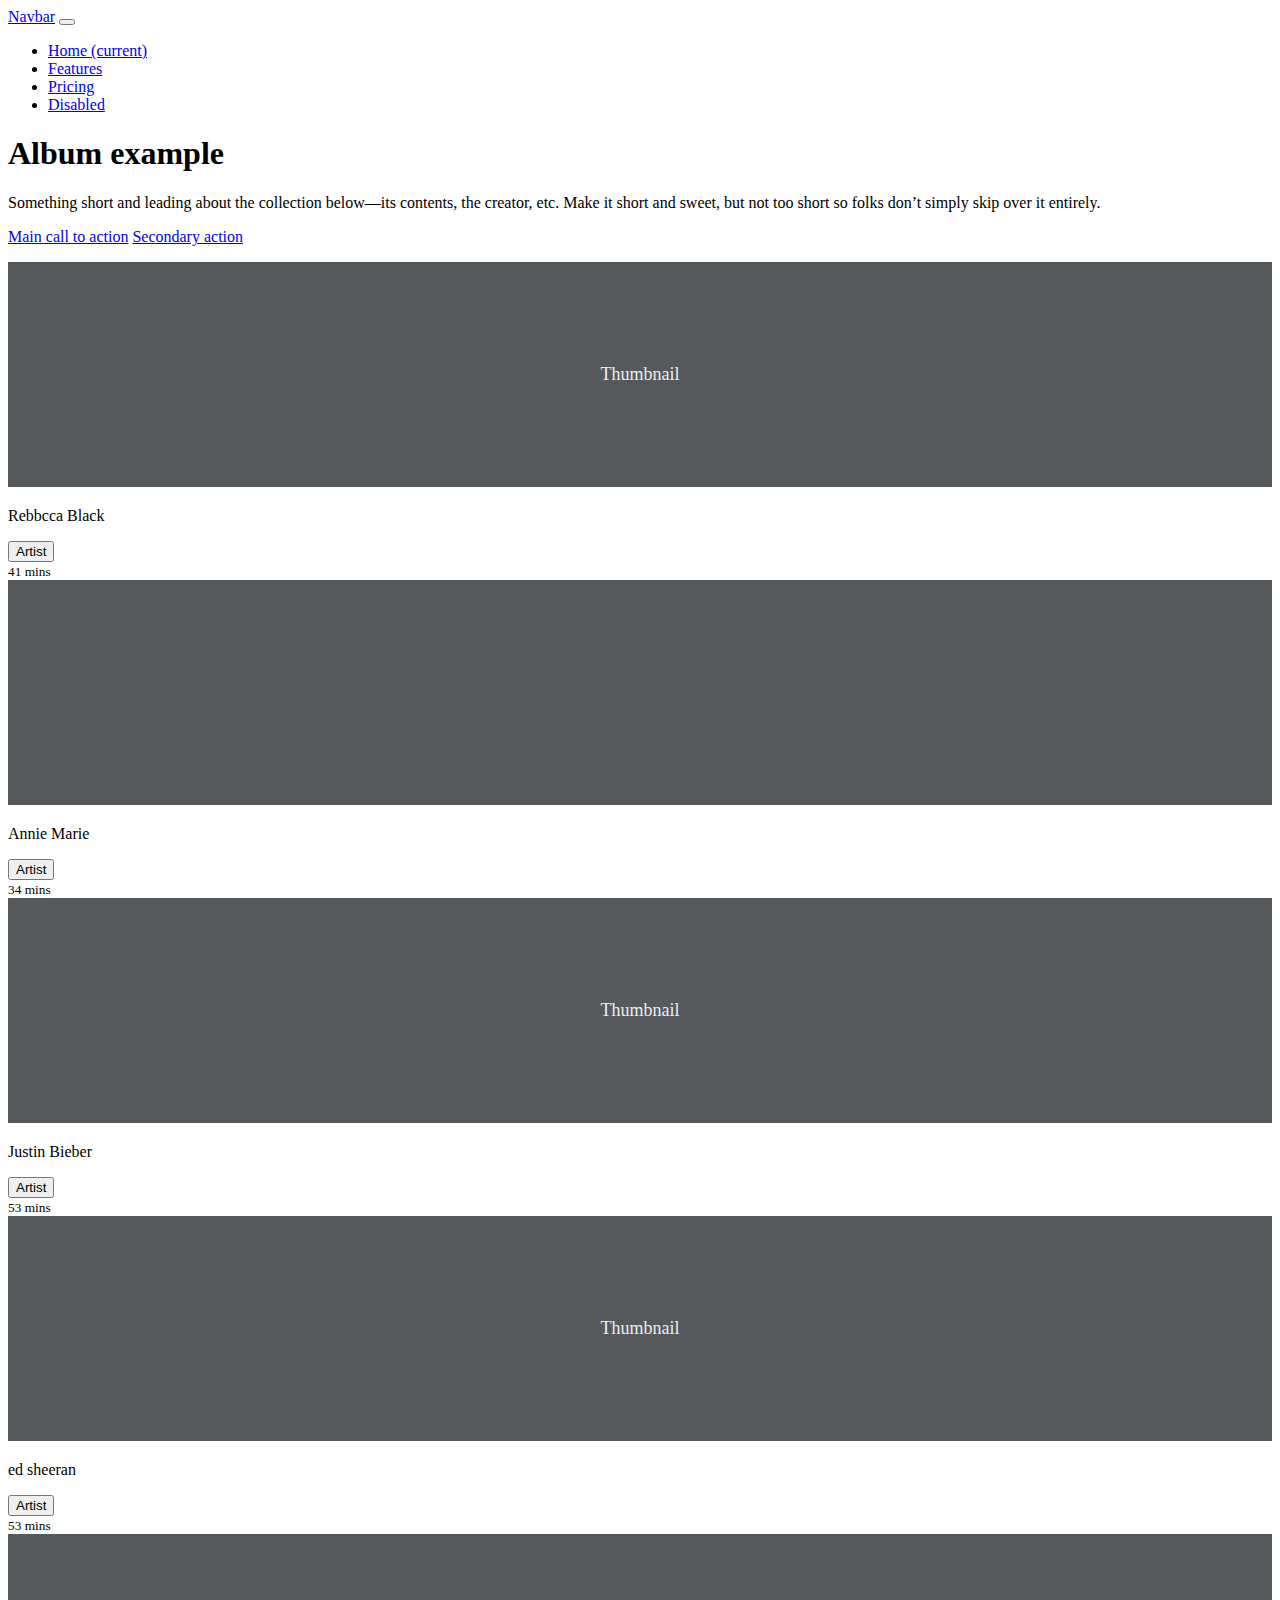
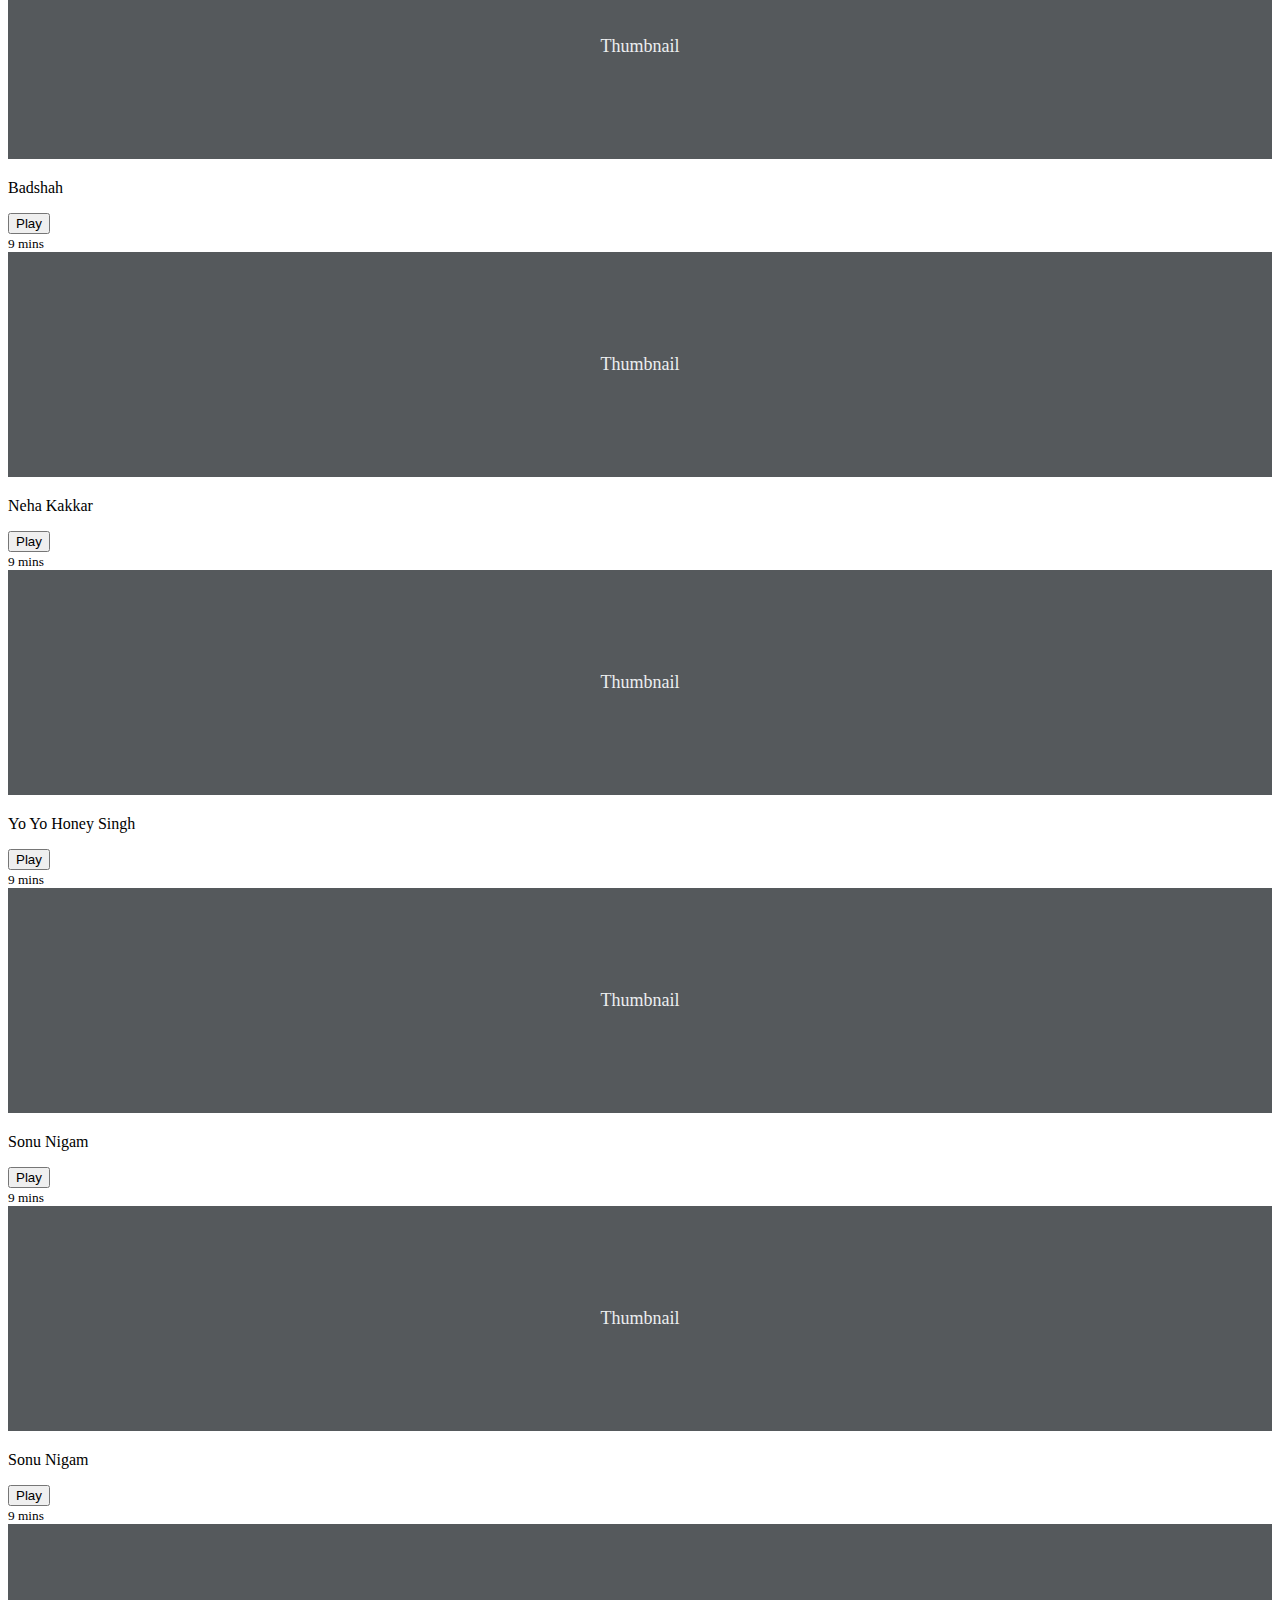
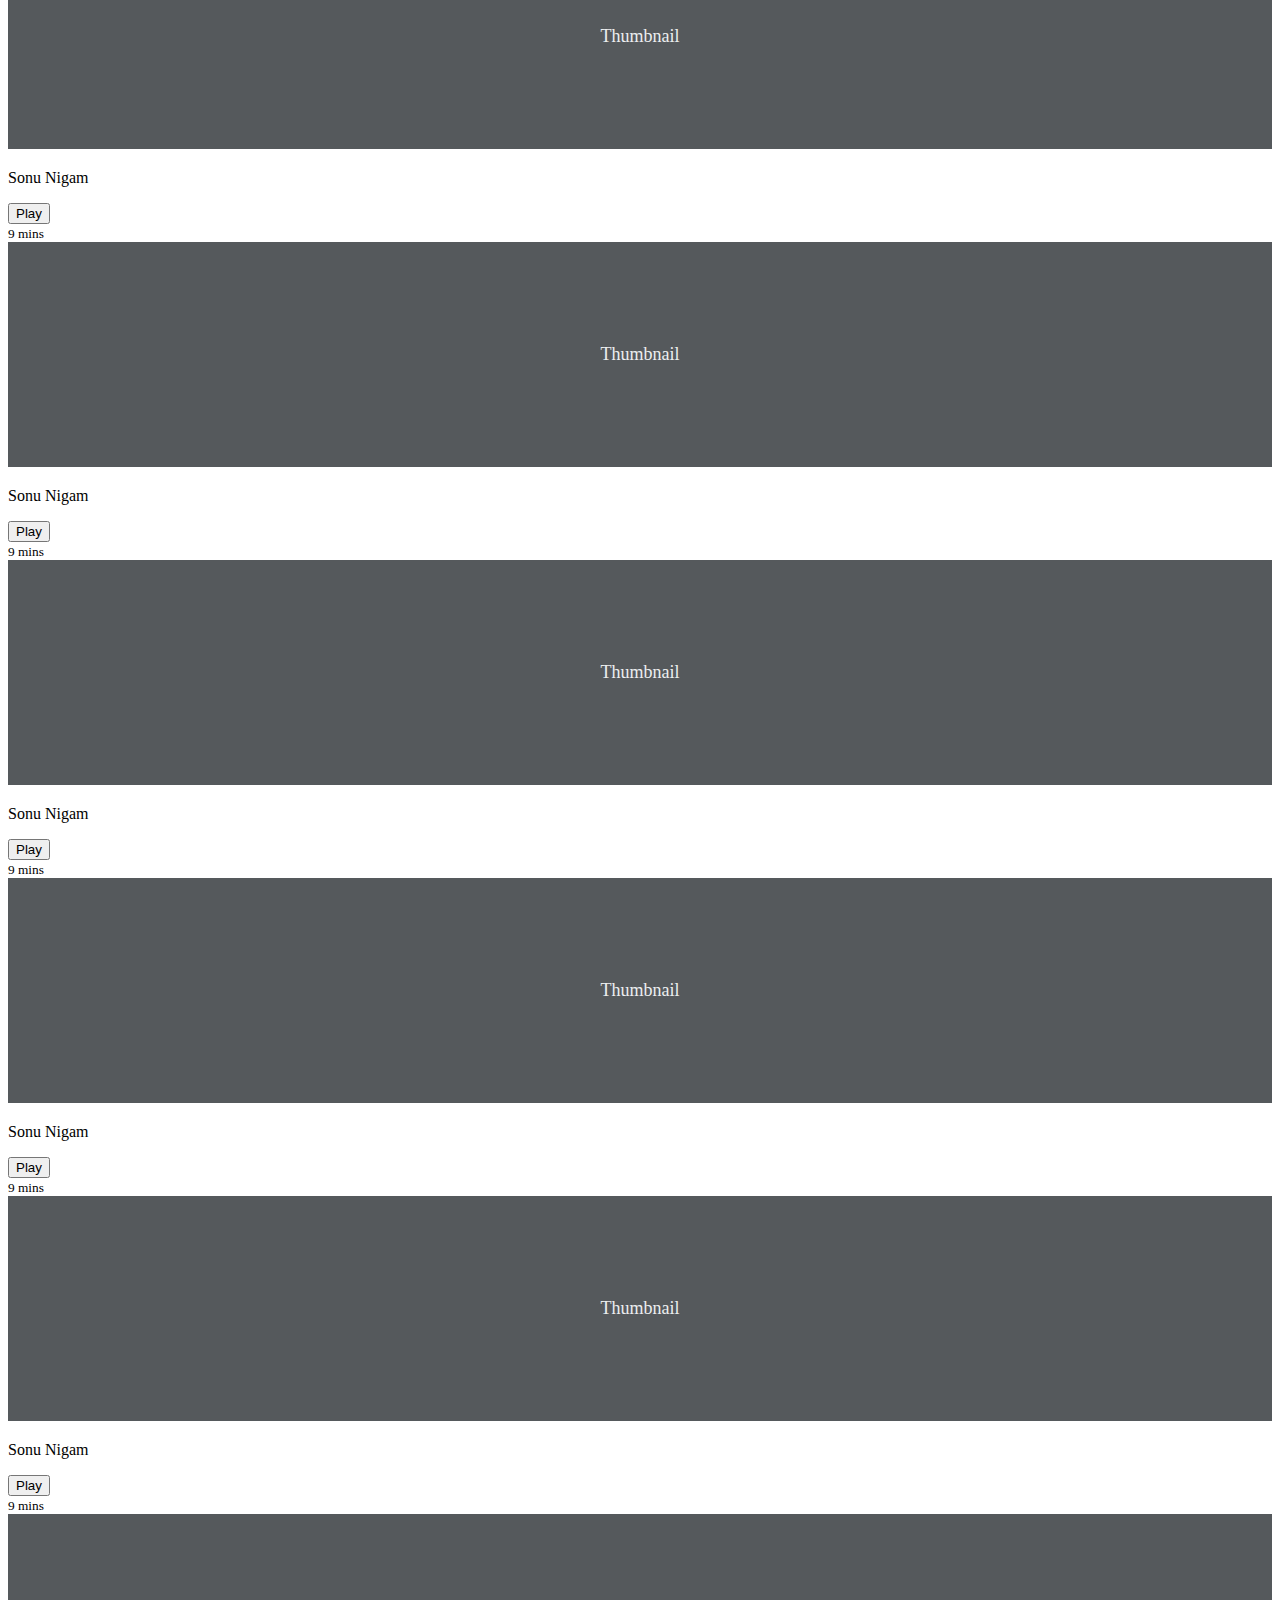
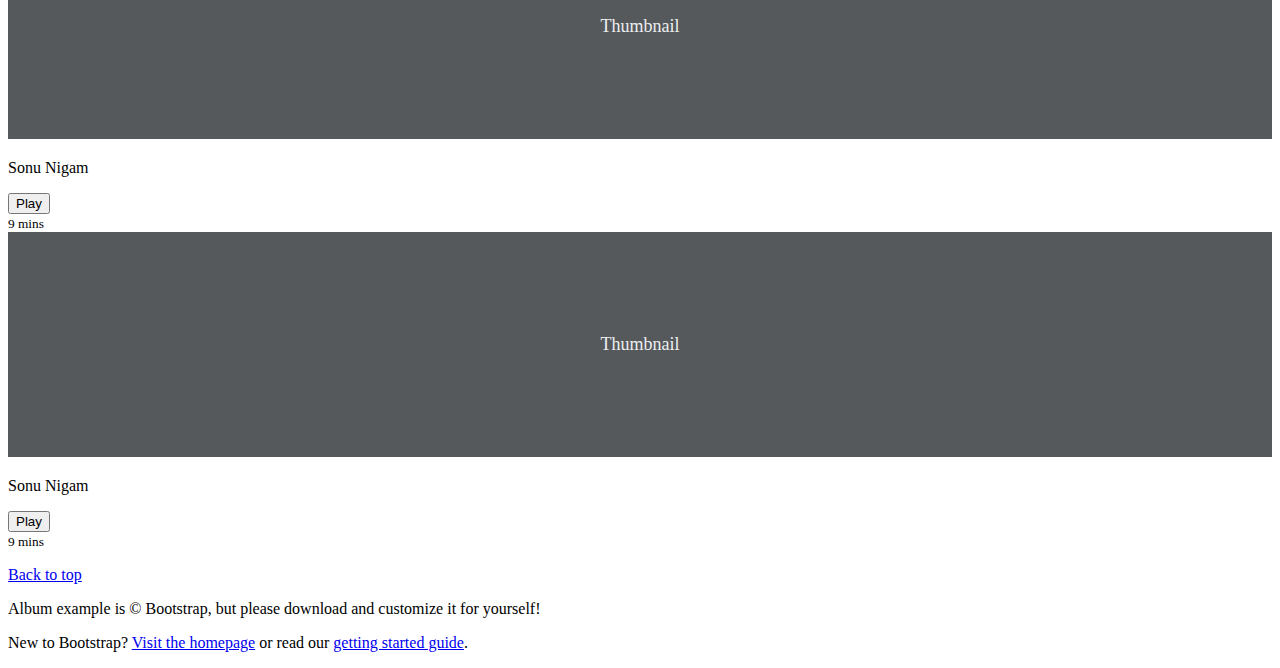
==== commit 9a25a881: "Update index.html" ====
--- a/index.html
+++ b/index.html
@@ -26,7 +26,7 @@
       integrity="sha384-F3w7mX95PdgyTmZZMECAngseQB83DfGTowi0iMjiWaeVhAn4FJkqJByhZMI3AhiU"
       crossorigin="anonymous"
     />
-
+<link rel="stylesheet" href="style.css">
     <!-- Favicons -->
     <link
       rel="apple-touch-icon"
@@ -80,66 +80,28 @@
   </head>
   <body>
     <header>
-      <div class="collapse bg-dark" id="navbarHeader">
-        <div class="container">
-          <div class="row">
-            <div class="col-sm-8 col-md-7 py-4">
-              <h4 class="text-white">About</h4>
-              <p class="text-muted">
-                Add some information about the album below, the author, or any
-                other background context. Make it a few sentences long so folks
-                can pick up some informative tidbits. Then, link them off to
-                some social networking sites or contact information.
-              </p>
-            </div>
-            <div class="col-sm-4 offset-md-1 py-4">
-              <h4 class="text-white">Contact</h4>
-              <ul class="list-unstyled">
-                <li><a href="#" class="text-white">Follow on Twitter</a></li>
-                <li><a href="#" class="text-white">Like on Facebook</a></li>
-                <li><a href="#" class="text-white">Email me</a></li>
+        <nav class="navbar navbar-expand-lg navbar-dark">
+            <a class="navbar-brand" href="#">Navbar</a>
+            <button class="navbar-toggler" type="button" data-toggle="collapse" data-target="#navbarNav" aria-controls="navbarNav" aria-expanded="false" aria-label="Toggle navigation">
+              <span class="navbar-toggler-icon"></span>
+            </button>
+            <div class="collapse navbar-collapse" id="navbarNav">
+              <ul class="navbar-nav">
+                <li class="nav-item active">
+                  <a class="nav-link" href="#">Home <span class="sr-only">(current)</span></a>
+                </li>
+                <li class="nav-item">
+                  <a class="nav-link" href="#">Features</a>
+                </li>
+                <li class="nav-item">
+                  <a class="nav-link" href="#">Pricing</a>
+                </li>
+                <li class="nav-item">
+                  <a class="nav-link disabled" href="#" tabindex="-1" aria-disabled="true">Disabled</a>
+                </li>
               </ul>
             </div>
-          </div>
-        </div>
-      </div>
-      <div class="navbar navbar-dark bg-dark shadow-sm">
-        <div class="container d-flex justify-content-between">
-          <a href="#" class="navbar-brand d-flex align-items-center">
-            <svg
-              xmlns="http://www.w3.org/2000/svg"
-              width="20"
-              height="20"
-              fill="none"
-              stroke="currentColor"
-              stroke-linecap="round"
-              stroke-linejoin="round"
-              stroke-width="2"
-              aria-hidden="true"
-              class="mr-2"
-              viewBox="0 0 24 24"
-              focusable="false"
-            >
-              <path
-                d="M23 19a2 2 0 0 1-2 2H3a2 2 0 0 1-2-2V8a2 2 0 0 1 2-2h4l2-3h6l2 3h4a2 2 0 0 1 2 2z"
-              />
-              <circle cx="12" cy="13" r="4" />
-            </svg>
-            <strong>Album</strong>
-          </a>
-          <button
-            class="navbar-toggler"
-            type="button"
-            data-toggle="collapse"
-            data-target="#navbarHeader"
-            aria-controls="navbarHeader"
-            aria-expanded="false"
-            aria-label="Toggle navigation"
-          >
-            <span class="navbar-toggler-icon"></span>
-          </button>
-        </div>
-      </div>
+          </nav>
     </header>
 
     <main role="main">
@@ -200,23 +162,26 @@
             </div>
             <div class="col-12 col-lr-4 col-md-3 col-sm-2">
               <div class="card mb-3 shadow-sm">
-                <svg
-                  class="bd-placeholder-img card-img-top"
-                  width="100%"
-                  height="225"
-                  xmlns="http://www.w3.org/2000/svg"
-                  role="img"
-                  aria-label="Placeholder: Thumbnail"
-                  preserveAspectRatio="xMidYMid slice"
-                  focusable="false"
-                >
-                  <title>Placeholder</title>
-                  <rect width="100%" height="100%" fill="#55595c" />
-                  <text x="50%" y="50%" fill="#eceeef" dy=".3em">
-                    Thumbnail
-                  </text>
-                </svg>
-
+                  
+                <svg
+                  class="bd-placeholder-img card-img-top"
+                  width="100%"
+                  height="225"
+                  xmlns="http://www.w3.org/2000/svg"
+                  role="img"
+                  aria-label="Placeholder: Thumbnail"
+                  preserveAspectRatio="xMidYMid slice"
+                  focusable="false"
+                  
+                >
+                  <title>Placeholder</title>
+
+                  <rect width="100%" height="100%" fill="#55595c" />
+                  <text x="50%" y="50%" fill="#eceeef" dy=".3em"> </text>
+                    
+                 
+                </svg>
+               
                 <div class="card-body">
                   <p class="card-text">Annie Marie</p>
                   <div
@@ -292,7 +257,7 @@
                 </svg>
 
                 <div class="card-body">
-                  <p class="card-text">Justin Bieber</p>
+                  <p class="card-text">ed sheeran</p>
                   <div
                     class="d-flex justify-content-between align-items-center"
                   >
@@ -330,25 +295,17 @@
 
                 <div class="card-body">
                   <p class="card-text">
-                    This is a wider card with supporting text below as a natural
-                    lead-in to additional content. This content is a little bit
-                    longer.
-                  </p>
-                  <div
-                    class="d-flex justify-content-between align-items-center"
-                  >
-                    <div class="btn-group">
-                      <button
-                        type="button"
-                        class="btn btn-sm btn-outline-secondary"
-                      >
-                        View
-                      </button>
-                      <button
-                        type="button"
-                        class="btn btn-sm btn-outline-secondary"
-                      >
-                        Edit
+                    Badshah
+                  </p>
+                  <div
+                    class="d-flex justify-content-between align-items-center"
+                  >
+                    <div class="btn-group">
+                      <button
+                        type="button"
+                        class="btn btn-sm btn-outline-secondary"
+                      >
+                        Play
                       </button>
                     </div>
                     <small class="text-muted">9 mins</small>
@@ -377,740 +334,426 @@
 
                 <div class="card-body">
                   <p class="card-text">
-                    This is a wider card with supporting text below as a natural
-                    lead-in to additional content. This content is a little bit
-                    longer.
-                  </p>
-                  <div
-                    class="d-flex justify-content-between align-items-center"
-                  >
-                    <div class="btn-group">
-                      <button
-                        type="button"
-                        class="btn btn-sm btn-outline-secondary"
-                      >
-                        View
-                      </button>
-                      <button
-                        type="button"
-                        class="btn btn-sm btn-outline-secondary"
-                      >
-                        Edit
-                      </button>
-                    </div>
-                    <small class="text-muted">9 mins</small>
-                  </div>
-                </div>
-              </div>
-            </div>
-            <div class="col-md-4">
-                <div class="col-12 col-lr-4 col-md-3 col-sm-2">
-                    <svg
-                  class="bd-placeholder-img card-img-top"
-                  width="100%"
-                  height="225"
-                  xmlns="http://www.w3.org/2000/svg"
-                  role="img"
-                  aria-label="Placeholder: Thumbnail"
-                  preserveAspectRatio="xMidYMid slice"
-                  focusable="false"
-                >
-                  <title>Placeholder</title>
-                  <rect width="100%" height="100%" fill="#55595c" />
-                  <text x="50%" y="50%" fill="#eceeef" dy=".3em">
-                    Thumbnail
-                  </text>
-                </svg>
-
-                <div class="card-body">
-                  <p class="card-text">
-                    This is a wider card with supporting text below as a natural
-                    lead-in to additional content. This content is a little bit
-                    longer.
-                  </p>
-                  <div
-                    class="d-flex justify-content-between align-items-center"
-                  >
-                    <div class="btn-group">
-                      <button
-                        type="button"
-                        class="btn btn-sm btn-outline-secondary"
-                      >
-                        View
-                      </button>
-                      <button
-                        type="button"
-                        class="btn btn-sm btn-outline-secondary"
-                      >
-                        Edit
-                      </button>
-                    </div>
-                    <small class="text-muted">9 mins</small>
-                  </div>
-                </div>
-              </div>
-            </div>
-            <div class="col-12 col-lr-4 col-md-3 col-sm-2">
-                <div class="card mb-4 shadow-sm">
-                <svg
-                  class="bd-placeholder-img card-img-top"
-                  width="100%"
-                  height="225"
-                  xmlns="http://www.w3.org/2000/svg"
-                  role="img"
-                  aria-label="Placeholder: Thumbnail"
-                  preserveAspectRatio="xMidYMid slice"
-                  focusable="false"
-                >
-                  <title>Placeholder</title>
-                  <rect width="100%" height="100%" fill="#55595c" />
-                  <text x="50%" y="50%" fill="#eceeef" dy=".3em">
-                    Thumbnail
-                  </text>
-                </svg>
-
-                <div class="card-body">
-                  <p class="card-text">
-                    This is a wider card with supporting text below as a natural
-                    lead-in to additional content. This content is a little bit
-                    longer.
-                  </p>
-                  <div
-                    class="d-flex justify-content-between align-items-center"
-                  >
-                    <div class="btn-group">
-                      <button
-                        type="button"
-                        class="btn btn-sm btn-outline-secondary"
-                      >
-                        View
-                      </button>
-                      <button
-                        type="button"
-                        class="btn btn-sm btn-outline-secondary"
-                      >
-                        Edit
-                      </button>
-                    </div>
-                    <small class="text-muted">9 mins</small>
-                  </div>
-                </div>
-              </div>
-            </div>
-            <div class="col-12 col-lr-4 col-md-3 col-sm-2">
-                <div class="card mb-4 shadow-sm">
-                <svg
-                  class="bd-placeholder-img card-img-top"
-                  width="100%"
-                  height="225"
-                  xmlns="http://www.w3.org/2000/svg"
-                  role="img"
-                  aria-label="Placeholder: Thumbnail"
-                  preserveAspectRatio="xMidYMid slice"
-                  focusable="false"
-                >
-                  <title>Placeholder</title>
-                  <rect width="100%" height="100%" fill="#55595c" />
-                  <text x="50%" y="50%" fill="#eceeef" dy=".3em">
-                    Thumbnail
-                  </text>
-                </svg>
-
-                <div class="card-body">
-                  <p class="card-text">
-                    This is a wider card with supporting text below as a natural
-                    lead-in to additional content. This content is a little bit
-                    longer.
-                  </p>
-                  <div
-                    class="d-flex justify-content-between align-items-center"
-                  >
-                    <div class="btn-group">
-                      <button
-                        type="button"
-                        class="btn btn-sm btn-outline-secondary"
-                      >
-                        View
-                      </button>
-                      <button
-                        type="button"
-                        class="btn btn-sm btn-outline-secondary"
-                      >
-                        Edit
-                      </button>
-                    </div>
-                    <small class="text-muted">9 mins</small>
-                  </div>
-                </div>
-              </div>
-            </div>
-            <div class="col-12 col-lr-4 col-md-3 col-sm-2">
-                <div class="card mb-4 shadow-sm">
-                <svg
-                  class="bd-placeholder-img card-img-top"
-                  width="100%"
-                  height="225"
-                  xmlns="http://www.w3.org/2000/svg"
-                  role="img"
-                  aria-label="Placeholder: Thumbnail"
-                  preserveAspectRatio="xMidYMid slice"
-                  focusable="false"
-                >
-                  <title>Placeholder</title>
-                  <rect width="100%" height="100%" fill="#55595c" />
-                  <text x="50%" y="50%" fill="#eceeef" dy=".3em">
-                    Thumbnail
-                  </text>
-                </svg>
-
-                <div class="card-body">
-                  <p class="card-text">
-                    This is a wider card with supporting text below as a natural
-                    lead-in to additional content. This content is a little bit
-                    longer.
-                  </p>
-                  <div
-                    class="d-flex justify-content-between align-items-center"
-                  >
-                    <div class="btn-group">
-                      <button
-                        type="button"
-                        class="btn btn-sm btn-outline-secondary"
-                      >
-                        View
-                      </button>
-                      <button
-                        type="button"
-                        class="btn btn-sm btn-outline-secondary"
-                      >
-                        Edit
-                      </button>
-                    </div>
-                    <small class="text-muted">9 mins</small>
-                  </div>
-                </div>
-              </div>
-            </div>
-            <div class="col-12 col-lr-4 col-md-3 col-sm-2">
-                <div class="card mb-4 shadow-sm">
-                <svg
-                  class="bd-placeholder-img card-img-top"
-                  width="100%"
-                  height="225"
-                  xmlns="http://www.w3.org/2000/svg"
-                  role="img"
-                  aria-label="Placeholder: Thumbnail"
-                  preserveAspectRatio="xMidYMid slice"
-                  focusable="false"
-                >
-                  <title>Placeholder</title>
-                  <rect width="100%" height="100%" fill="#55595c" />
-                  <text x="50%" y="50%" fill="#eceeef" dy=".3em">
-                    Thumbnail
-                  </text>
-                </svg>
-
-                <div class="card-body">
-                  <p class="card-text">
-                    This is a wider card with supporting text below as a natural
-                    lead-in to additional content. This content is a little bit
-                    longer.
-                  </p>
-                  <div
-                    class="d-flex justify-content-between align-items-center"
-                  >
-                    <div class="btn-group">
-                      <button
-                        type="button"
-                        class="btn btn-sm btn-outline-secondary"
-                      >
-                        View
-                      </button>
-                      <button
-                        type="button"
-                        class="btn btn-sm btn-outline-secondary"
-                      >
-                        Edit
-                      </button>
-                    </div>
-                    <small class="text-muted">9 mins</small>
-                  </div>
-                </div>
-              </div>
-            </div>
-            <div class="col-12 col-lr-4 col-md-3 col-sm-2">
-                <div class="card mb-4 shadow-sm">
-                <svg
-                  class="bd-placeholder-img card-img-top"
-                  width="100%"
-                  height="225"
-                  xmlns="http://www.w3.org/2000/svg"
-                  role="img"
-                  aria-label="Placeholder: Thumbnail"
-                  preserveAspectRatio="xMidYMid slice"
-                  focusable="false"
-                >
-                  <title>Placeholder</title>
-                  <rect width="100%" height="100%" fill="#55595c" />
-                  <text x="50%" y="50%" fill="#eceeef" dy=".3em">
-                    Thumbnail
-                  </text>
-                </svg>
-
-                <div class="card-body">
-                  <p class="card-text">
-                    This is a wider card with supporting text below as a natural
-                    lead-in to additional content. This content is a little bit
-                    longer.
-                  </p>
-                  <div
-                    class="d-flex justify-content-between align-items-center"
-                  >
-                    <div class="btn-group">
-                      <button
-                        type="button"
-                        class="btn btn-sm btn-outline-secondary"
-                      >
-                        View
-                      </button>
-                      <button
-                        type="button"
-                        class="btn btn-sm btn-outline-secondary"
-                      >
-                        Edit
-                      </button>
-                    </div>
-                    <small class="text-muted">9 mins</small>
-                  </div>
-                </div>
-              </div>
-            </div>
-            <div class="col-12 col-lr-4 col-md-3 col-sm-2">
-                <div class="card mb-4 shadow-sm">
-                <svg
-                  class="bd-placeholder-img card-img-top"
-                  width="100%"
-                  height="225"
-                  xmlns="http://www.w3.org/2000/svg"
-                  role="img"
-                  aria-label="Placeholder: Thumbnail"
-                  preserveAspectRatio="xMidYMid slice"
-                  focusable="false"
-                >
-                  <title>Placeholder</title>
-                  <rect width="100%" height="100%" fill="#55595c" />
-                  <text x="50%" y="50%" fill="#eceeef" dy=".3em">
-                    Thumbnail
-                  </text>
-                </svg>
-
-                <div class="card-body">
-                  <p class="card-text">
-                    This is a wider card with supporting text below as a natural
-                    lead-in to additional content. This content is a little bit
-                    longer.
-                  </p>
-                  <div
-                    class="d-flex justify-content-between align-items-center"
-                  >
-                    <div class="btn-group">
-                      <button
-                        type="button"
-                        class="btn btn-sm btn-outline-secondary"
-                      >
-                        View
-                      </button>
-                      <button
-                        type="button"
-                        class="btn btn-sm btn-outline-secondary"
-                      >
-                        Edit
-                      </button>
-                    </div>
-                    <small class="text-muted">9 mins</small>
-                  </div>
-                </div>
-              </div>
-            </div>
-            <div class="col-12 col-lr-4 col-md-3 col-sm-2">
-                <div class="card mb-4 shadow-sm">
-                <svg
-                  class="bd-placeholder-img card-img-top"
-                  width="100%"
-                  height="225"
-                  xmlns="http://www.w3.org/2000/svg"
-                  role="img"
-                  aria-label="Placeholder: Thumbnail"
-                  preserveAspectRatio="xMidYMid slice"
-                  focusable="false"
-                >
-                  <title>Placeholder</title>
-                  <rect width="100%" height="100%" fill="#55595c" />
-                  <text x="50%" y="50%" fill="#eceeef" dy=".3em">
-                    Thumbnail
-                  </text>
-                </svg>
-
-                <div class="card-body">
-                  <p class="card-text">
-                    This is a wider card with supporting text below as a natural
-                    lead-in to additional content. This content is a little bit
-                    longer.
-                  </p>
-                  <div
-                    class="d-flex justify-content-between align-items-center"
-                  >
-                    <div class="btn-group">
-                      <button
-                        type="button"
-                        class="btn btn-sm btn-outline-secondary"
-                      >
-                        View
-                      </button>
-                      <button
-                        type="button"
-                        class="btn btn-sm btn-outline-secondary"
-                      >
-                        Edit
-                      </button>
-                    </div>
-                    <small class="text-muted">9 mins</small>
-                  </div>
-                </div>
-              </div>
-            </div>
-            <div class="col-12 col-lr-4 col-md-3 col-sm-2">
-                <div class="card mb-4 shadow-sm">
-                <svg
-                  class="bd-placeholder-img card-img-top"
-                  width="100%"
-                  height="225"
-                  xmlns="http://www.w3.org/2000/svg"
-                  role="img"
-                  aria-label="Placeholder: Thumbnail"
-                  preserveAspectRatio="xMidYMid slice"
-                  focusable="false"
-                >
-                  <title>Placeholder</title>
-                  <rect width="100%" height="100%" fill="#55595c" />
-                  <text x="50%" y="50%" fill="#eceeef" dy=".3em">
-                    Thumbnail
-                  </text>
-                </svg>
-
-                <div class="card-body">
-                  <p class="card-text">
-                    This is a wider card with supporting text below as a natural
-                    lead-in to additional content. This content is a little bit
-                    longer.
-                  </p>
-                  <div
-                    class="d-flex justify-content-between align-items-center"
-                  >
-                    <div class="btn-group">
-                      <button
-                        type="button"
-                        class="btn btn-sm btn-outline-secondary"
-                      >
-                        View
-                      </button>
-                      <button
-                        type="button"
-                        class="btn btn-sm btn-outline-secondary"
-                      >
-                        Edit
-                      </button>
-                    </div>
-                    <small class="text-muted">9 mins</small>
-                  </div>
-                </div>
-              </div>
-            </div>
-
-            <div class="col-12 col-lr-4 col-md-2 col-sm-2">
-                <div class="card mb-4 shadow-sm">
-                <svg
-                  class="bd-placeholder-img card-img-top"
-                  width="100%"
-                  height="225"
-                  xmlns="http://www.w3.org/2000/svg"
-                  role="img"
-                  aria-label="Placeholder: Thumbnail"
-                  preserveAspectRatio="xMidYMid slice"
-                  focusable="false"
-                >
-                  <title>Placeholder</title>
-                  <rect width="100%" height="100%" fill="#55595c" />
-                  <text x="50%" y="50%" fill="#eceeef" dy=".3em">
-                    Thumbnail
-                  </text>
-                </svg>
-
-                <div class="card-body">
-                  <p class="card-text">
-                    This is a wider card with supporting text below as a natural
-                    lead-in to additional content. This content is a little bit
-                    longer.
-                  </p>
-                  <div
-                    class="d-flex justify-content-between align-items-center"
-                  >
-                    <div class="btn-group">
-                      <button
-                        type="button"
-                        class="btn btn-sm btn-outline-secondary"
-                      >
-                        View
-                      </button>
-                      <button
-                        type="button"
-                        class="btn btn-sm btn-outline-secondary"
-                      >
-                        Edit
-                      </button>
-                    </div>
-                    <small class="text-muted">9 mins</small>
-                  </div>
-                </div>
-              </div>
-            </div>
-            <div class="col-12 col-lr-4 col-md-3 col-sm-2">
-                <div class="card mb-4 shadow-sm">
-                <svg
-                  class="bd-placeholder-img card-img-top"
-                  width="100%"
-                  height="225"
-                  xmlns="http://www.w3.org/2000/svg"
-                  role="img"
-                  aria-label="Placeholder: Thumbnail"
-                  preserveAspectRatio="xMidYMid slice"
-                  focusable="false"
-                >
-                  <title>Placeholder</title>
-                  <rect width="100%" height="100%" fill="#55595c" />
-                  <text x="50%" y="50%" fill="#eceeef" dy=".3em">
-                    Thumbnail
-                  </text>
-                </svg>
-
-                <div class="card-body">
-                  <p class="card-text">
-                    This is a wider card with supporting text below as a natural
-                    lead-in to additional content. This content is a little bit
-                    longer.
-                  </p>
-                  <div
-                    class="d-flex justify-content-between align-items-center"
-                  >
-                    <div class="btn-group">
-                      <button
-                        type="button"
-                        class="btn btn-sm btn-outline-secondary"
-                      >
-                        View
-                      </button>
-                      <button
-                        type="button"
-                        class="btn btn-sm btn-outline-secondary"
-                      >
-                        Edit
-                      </button>
-                    </div>
-                    <small class="text-muted">9 mins</small>
-                  </div>
-                </div>
-              </div>
-            </div>
-            <div class="col-12 col-lr-4 col-md-3 col-sm-2">
-                <div class="card mb-4 shadow-sm">
-                <svg
-                  class="bd-placeholder-img card-img-top"
-                  width="100%"
-                  height="225"
-                  xmlns="http://www.w3.org/2000/svg"
-                  role="img"
-                  aria-label="Placeholder: Thumbnail"
-                  preserveAspectRatio="xMidYMid slice"
-                  focusable="false"
-                >
-                  <title>Placeholder</title>
-                  <rect width="100%" height="100%" fill="#55595c" />
-                  <text x="50%" y="50%" fill="#eceeef" dy=".3em">
-                    Thumbnail
-                  </text>
-                </svg>
-
-                <div class="card-body">
-                  <p class="card-text">
-                    This is a wider card with supporting text below as a natural
-                    lead-in to additional content. This content is a little bit
-                    longer.
-                  </p>
-                  <div
-                    class="d-flex justify-content-between align-items-center"
-                  >
-                    <div class="btn-group">
-                      <button
-                        type="button"
-                        class="btn btn-sm btn-outline-secondary"
-                      >
-                        View
-                      </button>
-                      <button
-                        type="button"
-                        class="btn btn-sm btn-outline-secondary"
-                      >
-                        Edit
-                      </button>
-                    </div>
-                    <small class="text-muted">9 mins</small>
-                  </div>
-                </div>
-              </div>
-            </div>
-
-            <div class="col-12 col-lr-4 col-md-3 col-sm-2">
-                <div class="card mb-4 shadow-sm">
-                <svg
-                  class="bd-placeholder-img card-img-top"
-                  width="100%"
-                  height="225"
-                  xmlns="http://www.w3.org/2000/svg"
-                  role="img"
-                  aria-label="Placeholder: Thumbnail"
-                  preserveAspectRatio="xMidYMid slice"
-                  focusable="false"
-                >
-                  <title>Placeholder</title>
-                  <rect width="100%" height="100%" fill="#55595c" />
-                  <text x="50%" y="50%" fill="#eceeef" dy=".3em">
-                    Thumbnail
-                  </text>
-                </svg>
-
-                <div class="card-body">
-                  <p class="card-text">
-                    This is a wider card with supporting text below as a natural
-                    lead-in to additional content. This content is a little bit
-                    longer.
-                  </p>
-                  <div
-                    class="d-flex justify-content-between align-items-center"
-                  >
-                    <div class="btn-group">
-                      <button
-                        type="button"
-                        class="btn btn-sm btn-outline-secondary"
-                      >
-                        View
-                      </button>
-                      <button
-                        type="button"
-                        class="btn btn-sm btn-outline-secondary"
-                      >
-                        Edit
-                      </button>
-                    </div>
-                    <small class="text-muted">9 mins</small>
-                  </div>
-                </div>
-              </div>
-            </div>
-            <div class="col-12 col-lr-4 col-md-3 col-sm-2">
-                <div class="card mb-4 shadow-sm">
-                <svg
-                  class="bd-placeholder-img card-img-top"
-                  width="100%"
-                  height="225"
-                  xmlns="http://www.w3.org/2000/svg"
-                  role="img"
-                  aria-label="Placeholder: Thumbnail"
-                  preserveAspectRatio="xMidYMid slice"
-                  focusable="false"
-                >
-                  <title>Placeholder</title>
-                  <rect width="100%" height="100%" fill="#55595c" />
-                  <text x="50%" y="50%" fill="#eceeef" dy=".3em">
-                    Thumbnail
-                  </text>
-                </svg>
-
-                <div class="card-body">
-                  <p class="card-text">
-                    This is a wider card with supporting text below as a natural
-                    lead-in to additional content. This content is a little bit
-                    longer.
-                  </p>
-                  <div
-                    class="d-flex justify-content-between align-items-center"
-                  >
-                    <div class="btn-group">
-                      <button
-                        type="button"
-                        class="btn btn-sm btn-outline-secondary"
-                      >
-                        View
-                      </button>
-                      <button
-                        type="button"
-                        class="btn btn-sm btn-outline-secondary"
-                      >
-                        Edit
-                      </button>
-                    </div>
-                    <small class="text-muted">9 mins</small>
-                  </div>
-                </div>
-              </div>
-            </div>
-            <div class="col-12 col-lr-4 col-md-3 col-sm-2">
-                <div class="card mb-4 shadow-sm">
-                <svg
-                  class="bd-placeholder-img card-img-top"
-                  width="100%"
-                  height="225"
-                  xmlns="http://www.w3.org/2000/svg"
-                  role="img"
-                  aria-label="Placeholder: Thumbnail"
-                  preserveAspectRatio="xMidYMid slice"
-                  focusable="false"
-                >
-                  <title>Placeholder</title>
-                  <rect width="100%" height="100%" fill="#55595c" />
-                  <text x="50%" y="50%" fill="#eceeef" dy=".3em">
-                    Thumbnail
-                  </text>
-                </svg>
-
-                <div class="card-body">
-                  <p class="card-text">
-                    This is a wider card with supporting text below as a natural
-                    lead-in to additional content. This content is a little bit
-                    longer.
-                  </p>
-                  <div
-                    class="d-flex justify-content-between align-items-center"
-                  >
-                    <div class="btn-group">
-                      <button
-                        type="button"
-                        class="btn btn-sm btn-outline-secondary"
-                      >
-                        View
-                      </button>
-                      <button
-                        type="button"
-                        class="btn btn-sm btn-outline-secondary"
-                      >
-                        Edit
-                      </button>
-                    </div>
-                    <small class="text-muted">9 mins</small>
-                  </div>
-                </div>
-              </div>
-            </div>
-          </div>
+                   Neha Kakkar
+                  </p>
+                  <div
+                    class="d-flex justify-content-between align-items-center"
+                  >
+                    <div class="btn-group">
+                      <button
+                        type="button"
+                        class="btn btn-sm btn-outline-secondary"
+                      >
+                        Play
+                      </button>
+                     
+                    </div>
+                    <small class="text-muted">9 mins</small>
+                  </div>
+                </div>
+              </div>
+            </div>
+            <div class="col-12 col-lr-4 col-md-3 col-sm-2">
+                <div class="card mb-4 shadow-sm">
+                  <svg
+                    class="bd-placeholder-img card-img-top"
+                    width="100%"
+                    height="225"
+                    xmlns="http://www.w3.org/2000/svg"
+                    role="img"
+                    aria-label="Placeholder: Thumbnail"
+                    preserveAspectRatio="xMidYMid slice"
+                    focusable="false"
+                  >
+                    <title>Placeholder</title>
+                    <rect width="100%" height="100%" fill="#55595c" />
+                    <text x="50%" y="50%" fill="#eceeef" dy=".3em">
+                      Thumbnail
+                    </text>
+                  </svg>
+  
+                  <div class="card-body">
+                    <p class="card-text">
+                     Yo Yo Honey Singh
+                    </p>
+                    <div
+                      class="d-flex justify-content-between align-items-center"
+                    >
+                      <div class="btn-group">
+                        <button
+                          type="button"
+                          class="btn btn-sm btn-outline-secondary"
+                        >
+                          Play
+                        </button>
+                       
+                      </div>
+                      <small class="text-muted">9 mins</small>
+                    </div>
+                  </div>
+                </div>
+              </div>
+            <div class="col-12 col-lr-4 col-md-3 col-sm-2">
+                <div class="card mb-4 shadow-sm">
+                <svg
+                  class="bd-placeholder-img card-img-top"
+                  width="100%"
+                  height="225"
+                  xmlns="http://www.w3.org/2000/svg"
+                  role="img"
+                  aria-label="Placeholder: Thumbnail"
+                  preserveAspectRatio="xMidYMid slice"
+                  focusable="false"
+                >
+                  <title>Placeholder</title>
+                  <rect width="100%" height="100%" fill="#55595c" />
+                  <text x="50%" y="50%" fill="#eceeef" dy=".3em">
+                    Thumbnail
+                  </text>
+                </svg>
+
+                <div class="card-body">
+                  <p class="card-text">
+                    Sonu Nigam
+                  </p>
+                  <div
+                    class="d-flex justify-content-between align-items-center"
+                  >
+                    <div class="btn-group">
+                      <button
+                        type="button"
+                        class="btn btn-sm btn-outline-secondary"
+                      >
+                        Play
+                      </button>
+                      
+                    </div>
+                    <small class="text-muted">9 mins</small>
+                  </div>
+                </div>
+              </div>
+            </div>
+            <div class="col-12 col-lr-4 col-md-3 col-sm-2">
+                <div class="card mb-4 shadow-sm">
+                <svg
+                  class="bd-placeholder-img card-img-top"
+                  width="100%"
+                  height="225"
+                  xmlns="http://www.w3.org/2000/svg"
+                  role="img"
+                  aria-label="Placeholder: Thumbnail"
+                  preserveAspectRatio="xMidYMid slice"
+                  focusable="false"
+                >
+                  <title>Placeholder</title>
+                  <rect width="100%" height="100%" fill="#55595c" />
+                  <text x="50%" y="50%" fill="#eceeef" dy=".3em">
+                    Thumbnail
+                  </text>
+                </svg>
+
+                <div class="card-body">
+                  <p class="card-text">
+                    Sonu Nigam
+                  </p>
+                  <div
+                    class="d-flex justify-content-between align-items-center"
+                  >
+                    <div class="btn-group">
+                      <button
+                        type="button"
+                        class="btn btn-sm btn-outline-secondary"
+                      >
+                        Play
+                      </button>
+                      
+                    </div>
+                    <small class="text-muted">9 mins</small>
+                  </div>
+                </div>
+              </div>
+            </div>
+            <div class="col-12 col-lr-4 col-md-3 col-sm-2">
+                <div class="card mb-4 shadow-sm">
+                <svg
+                  class="bd-placeholder-img card-img-top"
+                  width="100%"
+                  height="225"
+                  xmlns="http://www.w3.org/2000/svg"
+                  role="img"
+                  aria-label="Placeholder: Thumbnail"
+                  preserveAspectRatio="xMidYMid slice"
+                  focusable="false"
+                >
+                  <title>Placeholder</title>
+                  <rect width="100%" height="100%" fill="#55595c" />
+                  <text x="50%" y="50%" fill="#eceeef" dy=".3em">
+                    Thumbnail
+                  </text>
+                </svg>
+
+                <div class="card-body">
+                  <p class="card-text">
+                    Sonu Nigam
+                  </p>
+                  <div
+                    class="d-flex justify-content-between align-items-center"
+                  >
+                    <div class="btn-group">
+                      <button
+                        type="button"
+                        class="btn btn-sm btn-outline-secondary"
+                      >
+                        Play
+                      </button>
+                      
+                    </div>
+                    <small class="text-muted">9 mins</small>
+                  </div>
+                </div>
+              </div>
+            </div>
+            <div class="col-12 col-lr-4 col-md-3 col-sm-2">
+                <div class="card mb-4 shadow-sm">
+                <svg
+                  class="bd-placeholder-img card-img-top"
+                  width="100%"
+                  height="225"
+                  xmlns="http://www.w3.org/2000/svg"
+                  role="img"
+                  aria-label="Placeholder: Thumbnail"
+                  preserveAspectRatio="xMidYMid slice"
+                  focusable="false"
+                >
+                  <title>Placeholder</title>
+                  <rect width="100%" height="100%" fill="#55595c" />
+                  <text x="50%" y="50%" fill="#eceeef" dy=".3em">
+                    Thumbnail
+                  </text>
+                </svg>
+
+                <div class="card-body">
+                  <p class="card-text">
+                    Sonu Nigam
+                  </p>
+                  <div
+                    class="d-flex justify-content-between align-items-center"
+                  >
+                    <div class="btn-group">
+                      <button
+                        type="button"
+                        class="btn btn-sm btn-outline-secondary"
+                      >
+                        Play
+                      </button>
+                      
+                    </div>
+                    <small class="text-muted">9 mins</small>
+                  </div>
+                </div>
+              </div>
+            </div>
+            <div class="col-12 col-lr-4 col-md-3 col-sm-2">
+                <div class="card mb-4 shadow-sm">
+                <svg
+                  class="bd-placeholder-img card-img-top"
+                  width="100%"
+                  height="225"
+                  xmlns="http://www.w3.org/2000/svg"
+                  role="img"
+                  aria-label="Placeholder: Thumbnail"
+                  preserveAspectRatio="xMidYMid slice"
+                  focusable="false"
+                >
+                  <title>Placeholder</title>
+                  <rect width="100%" height="100%" fill="#55595c" />
+                  <text x="50%" y="50%" fill="#eceeef" dy=".3em">
+                    Thumbnail
+                  </text>
+                </svg>
+
+                <div class="card-body">
+                  <p class="card-text">
+                    Sonu Nigam
+                  </p>
+                  <div
+                    class="d-flex justify-content-between align-items-center"
+                  >
+                    <div class="btn-group">
+                      <button
+                        type="button"
+                        class="btn btn-sm btn-outline-secondary"
+                      >
+                        Play
+                      </button>
+                      
+                    </div>
+                    <small class="text-muted">9 mins</small>
+                  </div>
+                </div>
+              </div>
+            </div>
+            <div class="col-12 col-lr-4 col-md-3 col-sm-2">
+                <div class="card mb-4 shadow-sm">
+                <svg
+                  class="bd-placeholder-img card-img-top"
+                  width="100%"
+                  height="225"
+                  xmlns="http://www.w3.org/2000/svg"
+                  role="img"
+                  aria-label="Placeholder: Thumbnail"
+                  preserveAspectRatio="xMidYMid slice"
+                  focusable="false"
+                >
+                  <title>Placeholder</title>
+                  <rect width="100%" height="100%" fill="#55595c" />
+                  <text x="50%" y="50%" fill="#eceeef" dy=".3em">
+                    Thumbnail
+                  </text>
+                </svg>
+
+                <div class="card-body">
+                  <p class="card-text">
+                    Sonu Nigam
+                  </p>
+                  <div
+                    class="d-flex justify-content-between align-items-center"
+                  >
+                    <div class="btn-group">
+                      <button
+                        type="button"
+                        class="btn btn-sm btn-outline-secondary"
+                      >
+                        Play
+                      </button>
+                      
+                    </div>
+                    <small class="text-muted">9 mins</small>
+                  </div>
+                </div>
+              </div>
+            </div>
+            <div class="col-12 col-lr-4 col-md-3 col-sm-2">
+                <div class="card mb-4 shadow-sm">
+                <svg
+                  class="bd-placeholder-img card-img-top"
+                  width="100%"
+                  height="225"
+                  xmlns="http://www.w3.org/2000/svg"
+                  role="img"
+                  aria-label="Placeholder: Thumbnail"
+                  preserveAspectRatio="xMidYMid slice"
+                  focusable="false"
+                >
+                  <title>Placeholder</title>
+                  <rect width="100%" height="100%" fill="#55595c" />
+                  <text x="50%" y="50%" fill="#eceeef" dy=".3em">
+                    Thumbnail
+                  </text>
+                </svg>
+
+                <div class="card-body">
+                  <p class="card-text">
+                    Sonu Nigam
+                  </p>
+                  <div
+                    class="d-flex justify-content-between align-items-center"
+                  >
+                    <div class="btn-group">
+                      <button
+                        type="button"
+                        class="btn btn-sm btn-outline-secondary"
+                      >
+                        Play
+                      </button>
+                      
+                    </div>
+                    <small class="text-muted">9 mins</small>
+                  </div>
+                </div>
+              </div>
+            </div>
+            <div class="col-12 col-lr-4 col-md-3 col-sm-2">
+                <div class="card mb-4 shadow-sm">
+                <svg
+                  class="bd-placeholder-img card-img-top"
+                  width="100%"
+                  height="225"
+                  xmlns="http://www.w3.org/2000/svg"
+                  role="img"
+                  aria-label="Placeholder: Thumbnail"
+                  preserveAspectRatio="xMidYMid slice"
+                  focusable="false"
+                >
+                  <title>Placeholder</title>
+                  <rect width="100%" height="100%" fill="#55595c" />
+                  <text x="50%" y="50%" fill="#eceeef" dy=".3em">
+                    Thumbnail
+                  </text>
+                </svg>
+
+                <div class="card-body">
+                  <p class="card-text">
+                    Sonu Nigam
+                  </p>
+                  <div
+                    class="d-flex justify-content-between align-items-center"
+                  >
+                    <div class="btn-group">
+                      <button
+                        type="button"
+                        class="btn btn-sm btn-outline-secondary"
+                      >
+                        Play
+                      </button>
+                      
+                    </div>
+                    <small class="text-muted">9 mins</small>
+                  </div>
+                </div>
+              </div>
+            </div>
+            <div class="col-12 col-lr-4 col-md-3 col-sm-2">
+                <div class="card mb-4 shadow-sm">
+                <svg
+                  class="bd-placeholder-img card-img-top"
+                  width="100%"
+                  height="225"
+                  xmlns="http://www.w3.org/2000/svg"
+                  role="img"
+                  aria-label="Placeholder: Thumbnail"
+                  preserveAspectRatio="xMidYMid slice"
+                  focusable="false"
+                >
+                  <title>Placeholder</title>
+                  <rect width="100%" height="100%" fill="#55595c" />
+                  <text x="50%" y="50%" fill="#eceeef" dy=".3em">
+                    Thumbnail
+                  </text>
+                </svg>
+
+                <div class="card-body">
+                  <p class="card-text">
+                    Sonu Nigam
+                  </p>
+                  <div
+                    class="d-flex justify-content-between align-items-center"
+                  >
+                    <div class="btn-group">
+                      <button
+                        type="button"
+                        class="btn btn-sm btn-outline-secondary"
+                      >
+                        Play
+                      </button>
+                      
+                    </div>
+                    <small class="text-muted">9 mins</small>
+                  </div>
+                </div>
+              </div>
+            </div>
+        </div>
         </div>
       </div>
     </main>
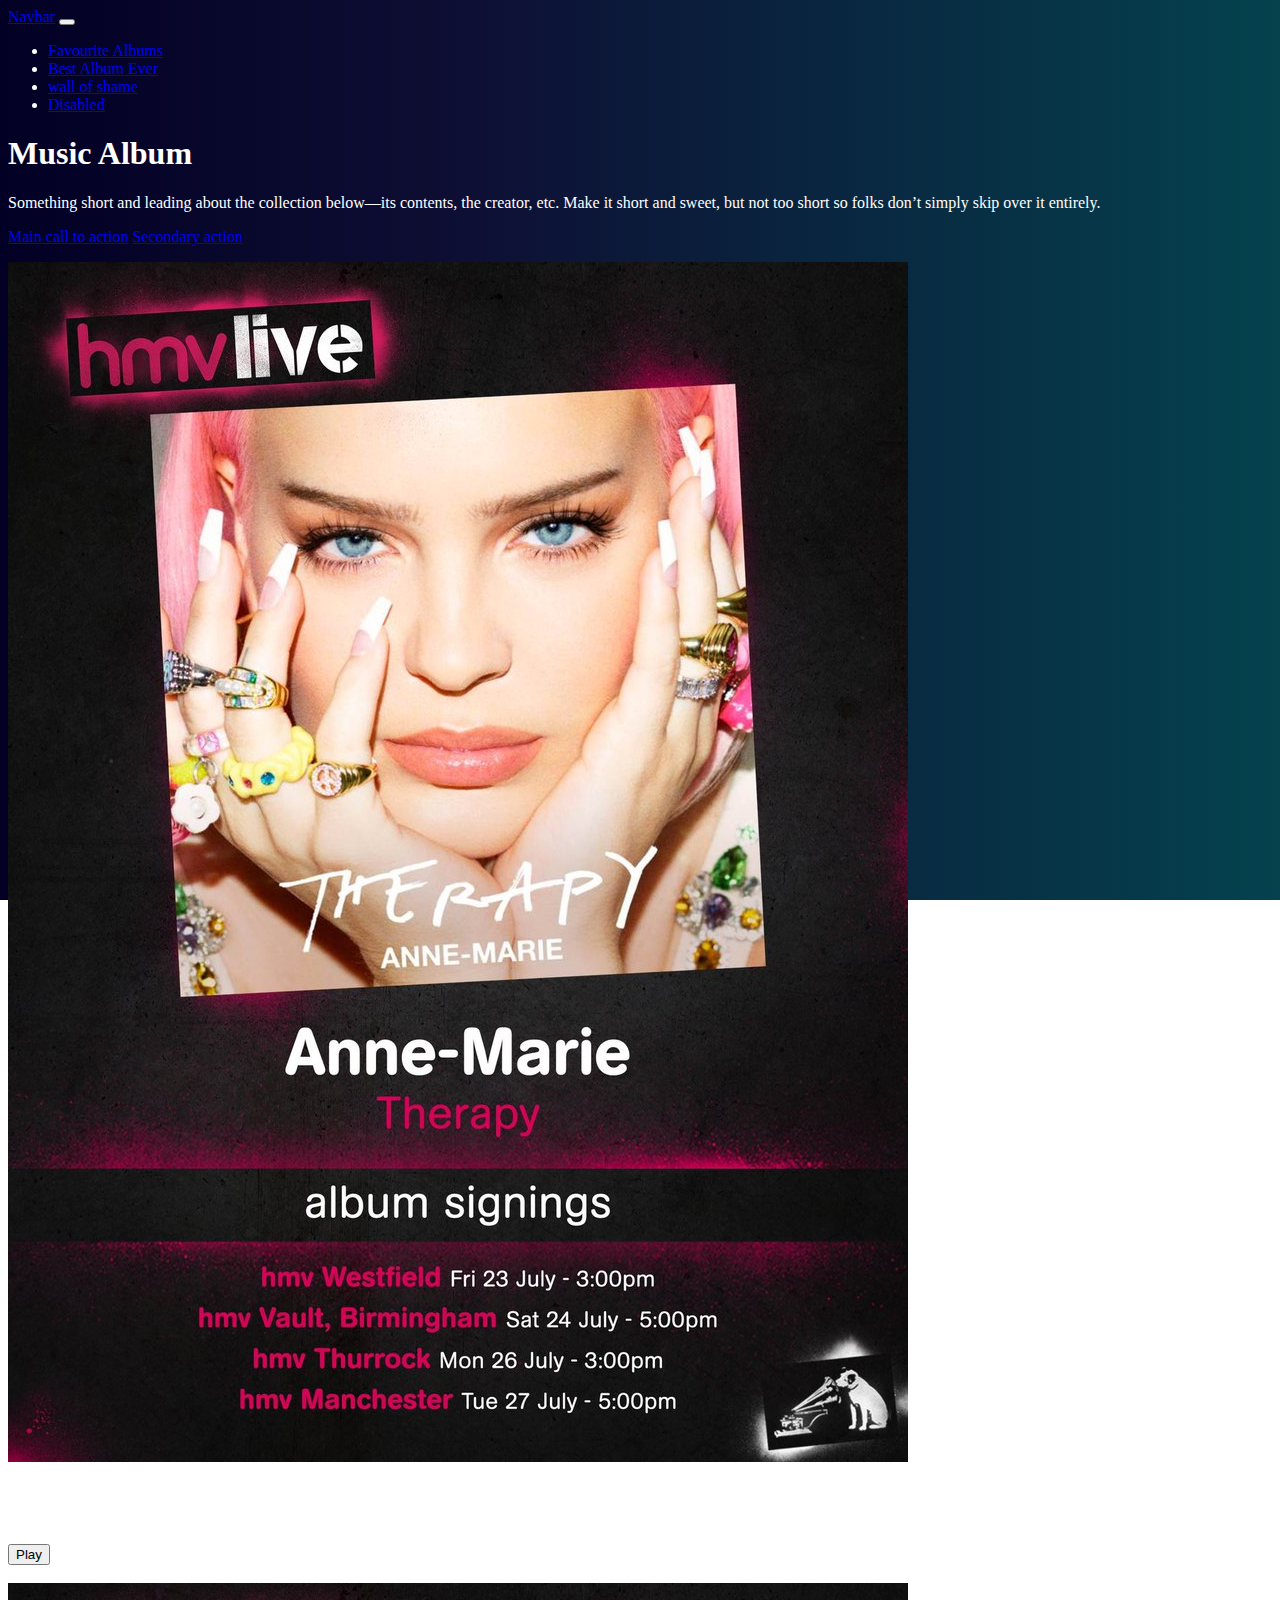
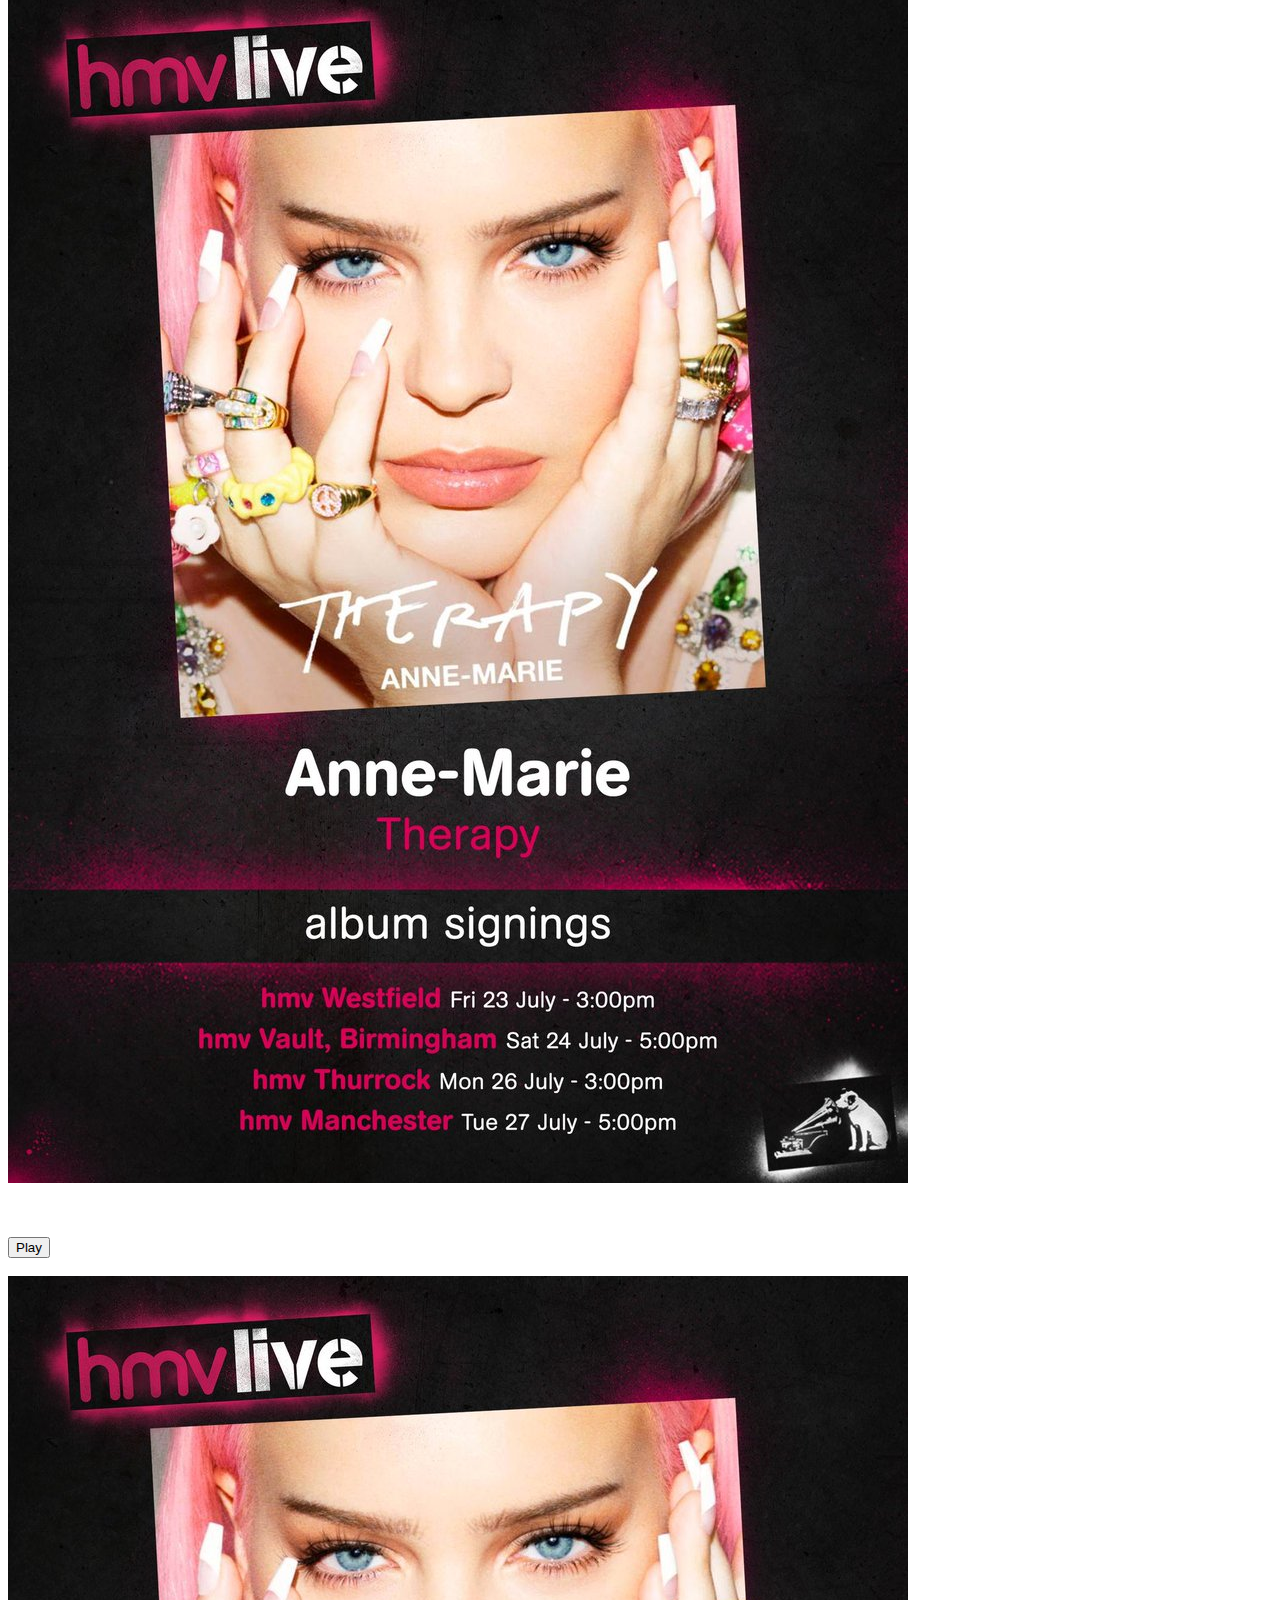
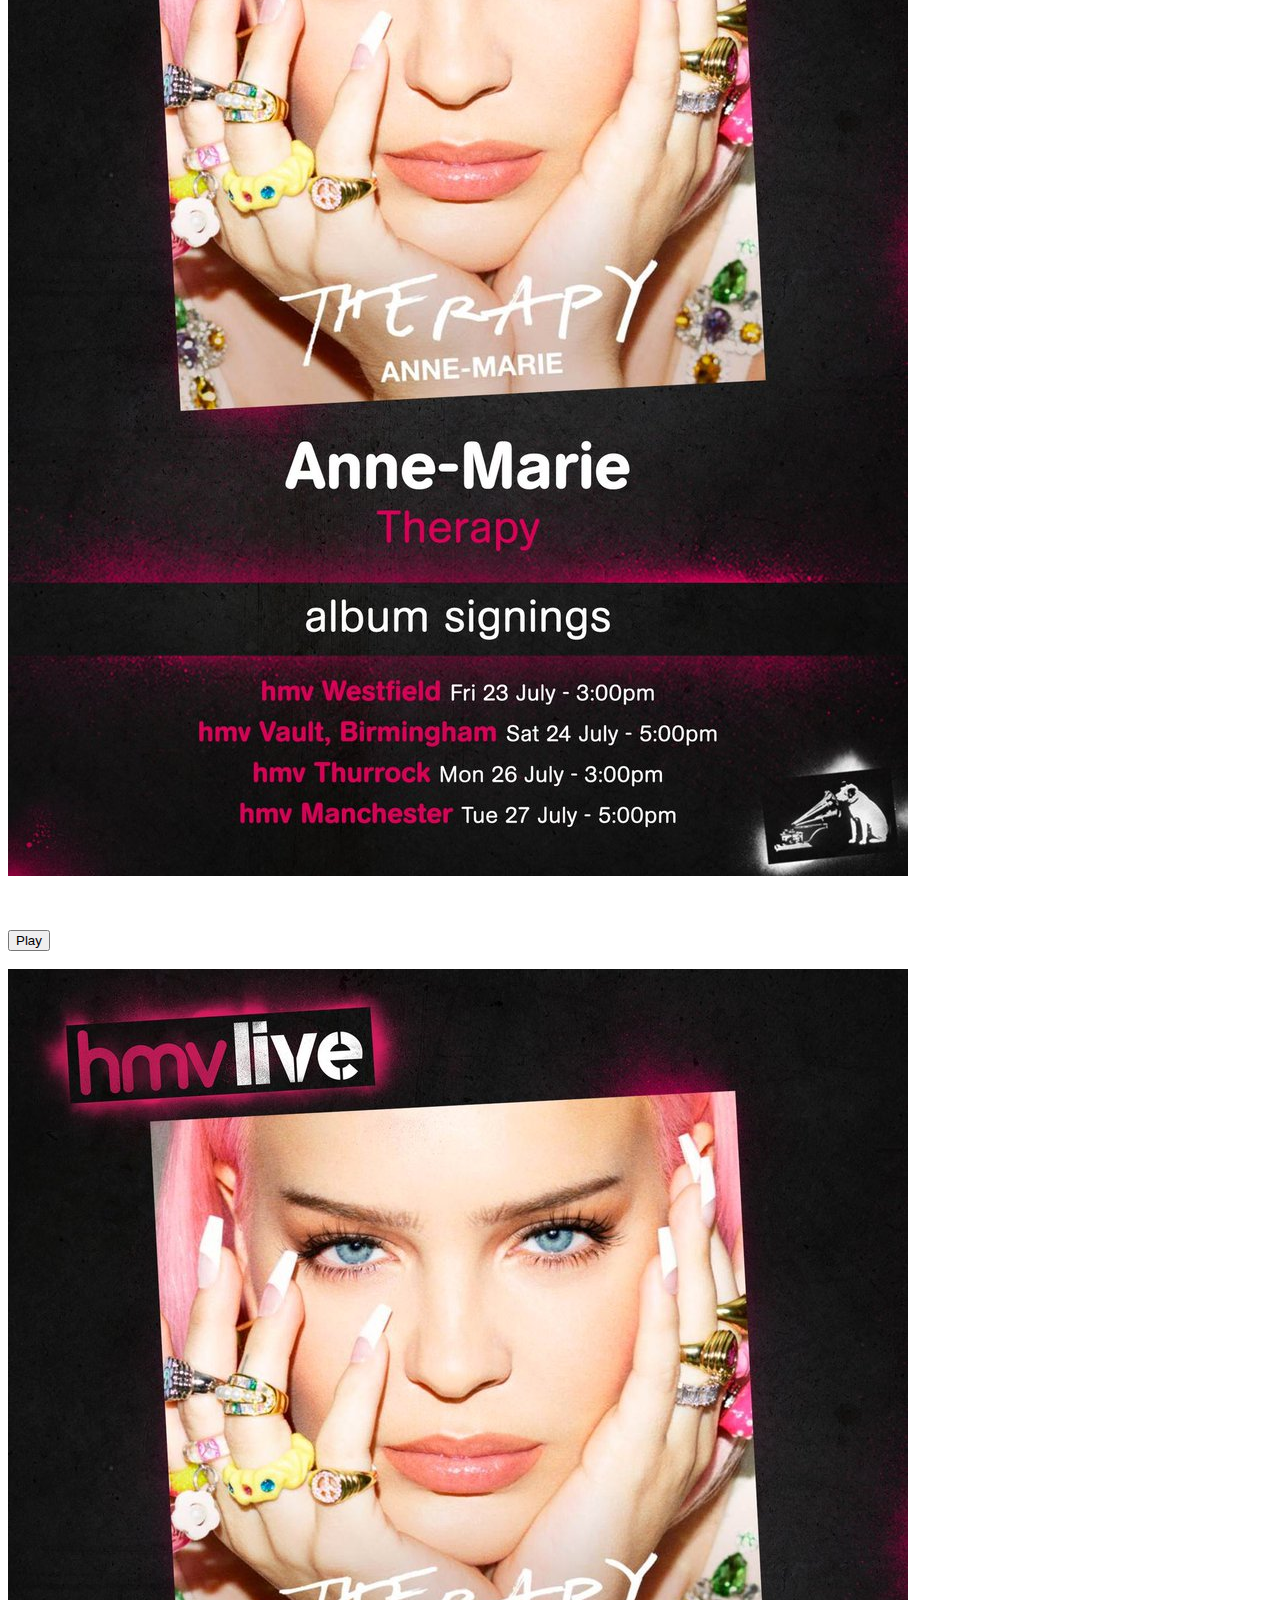
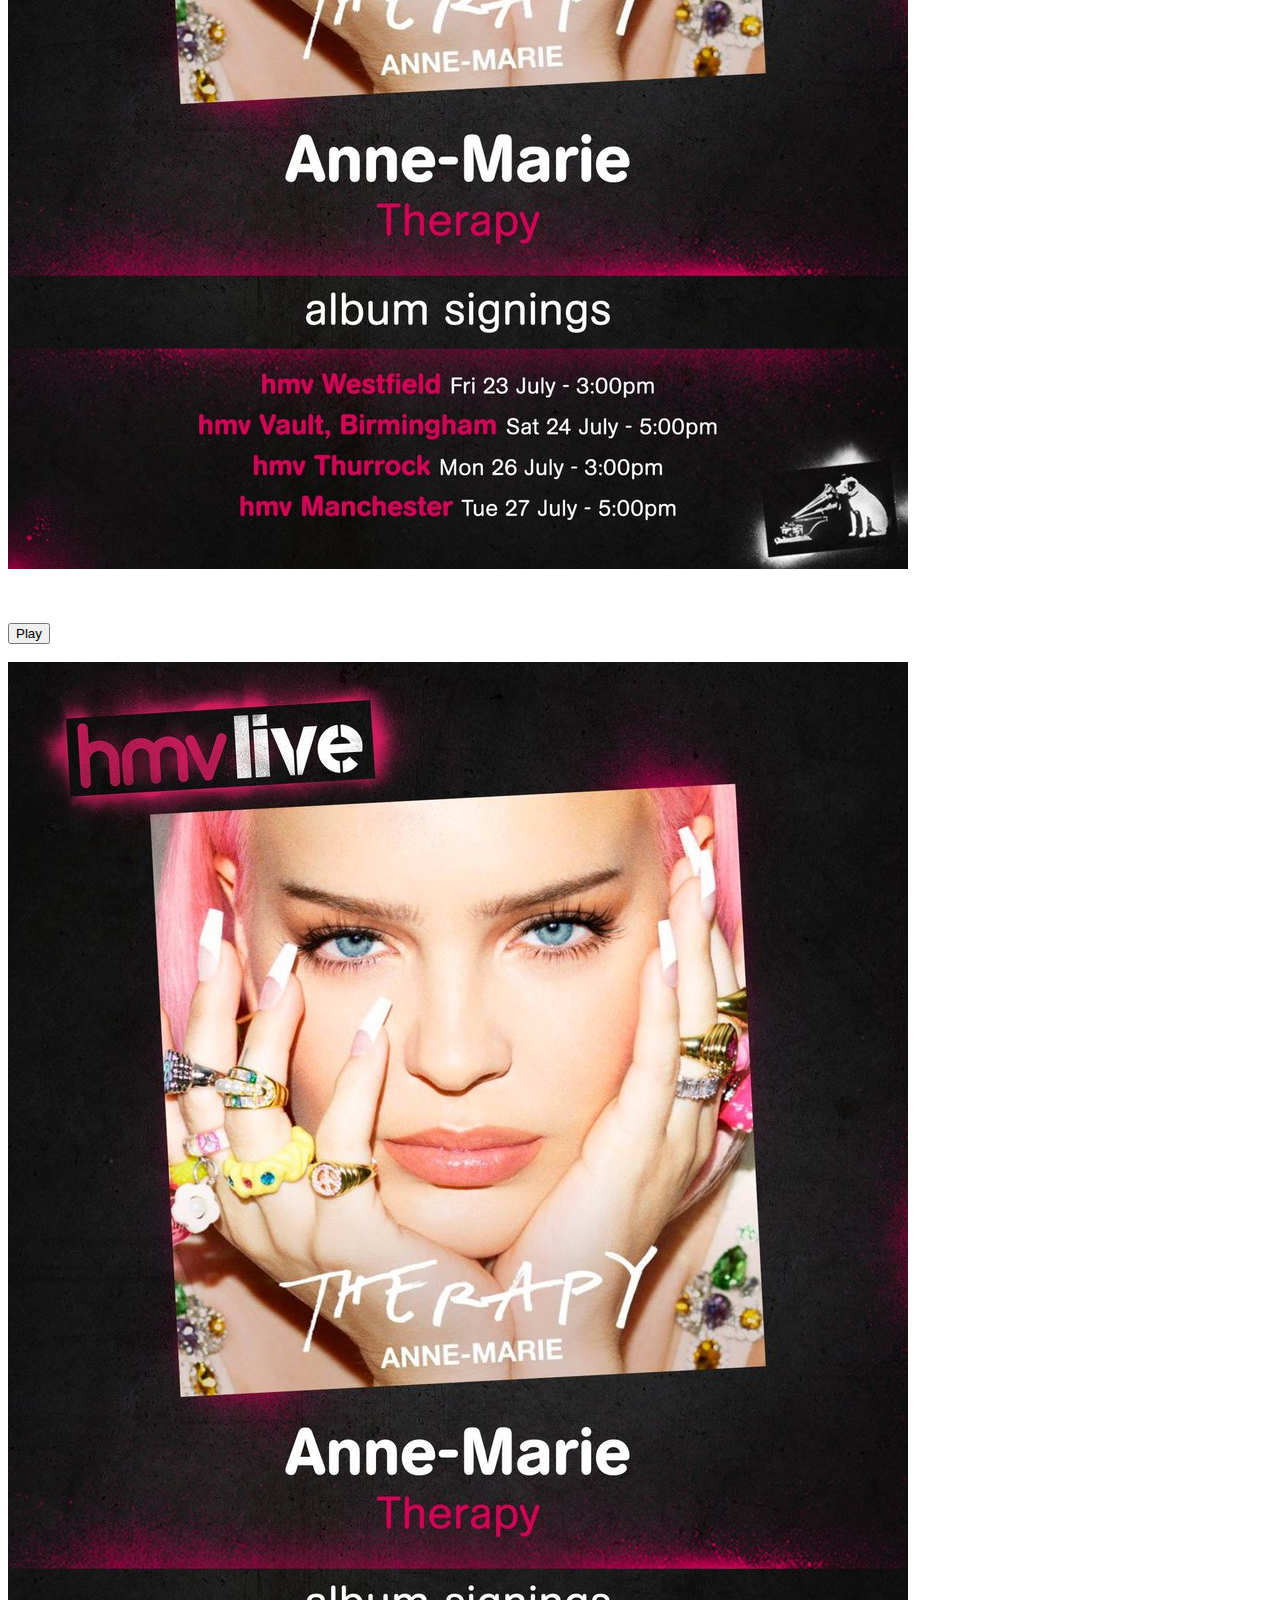
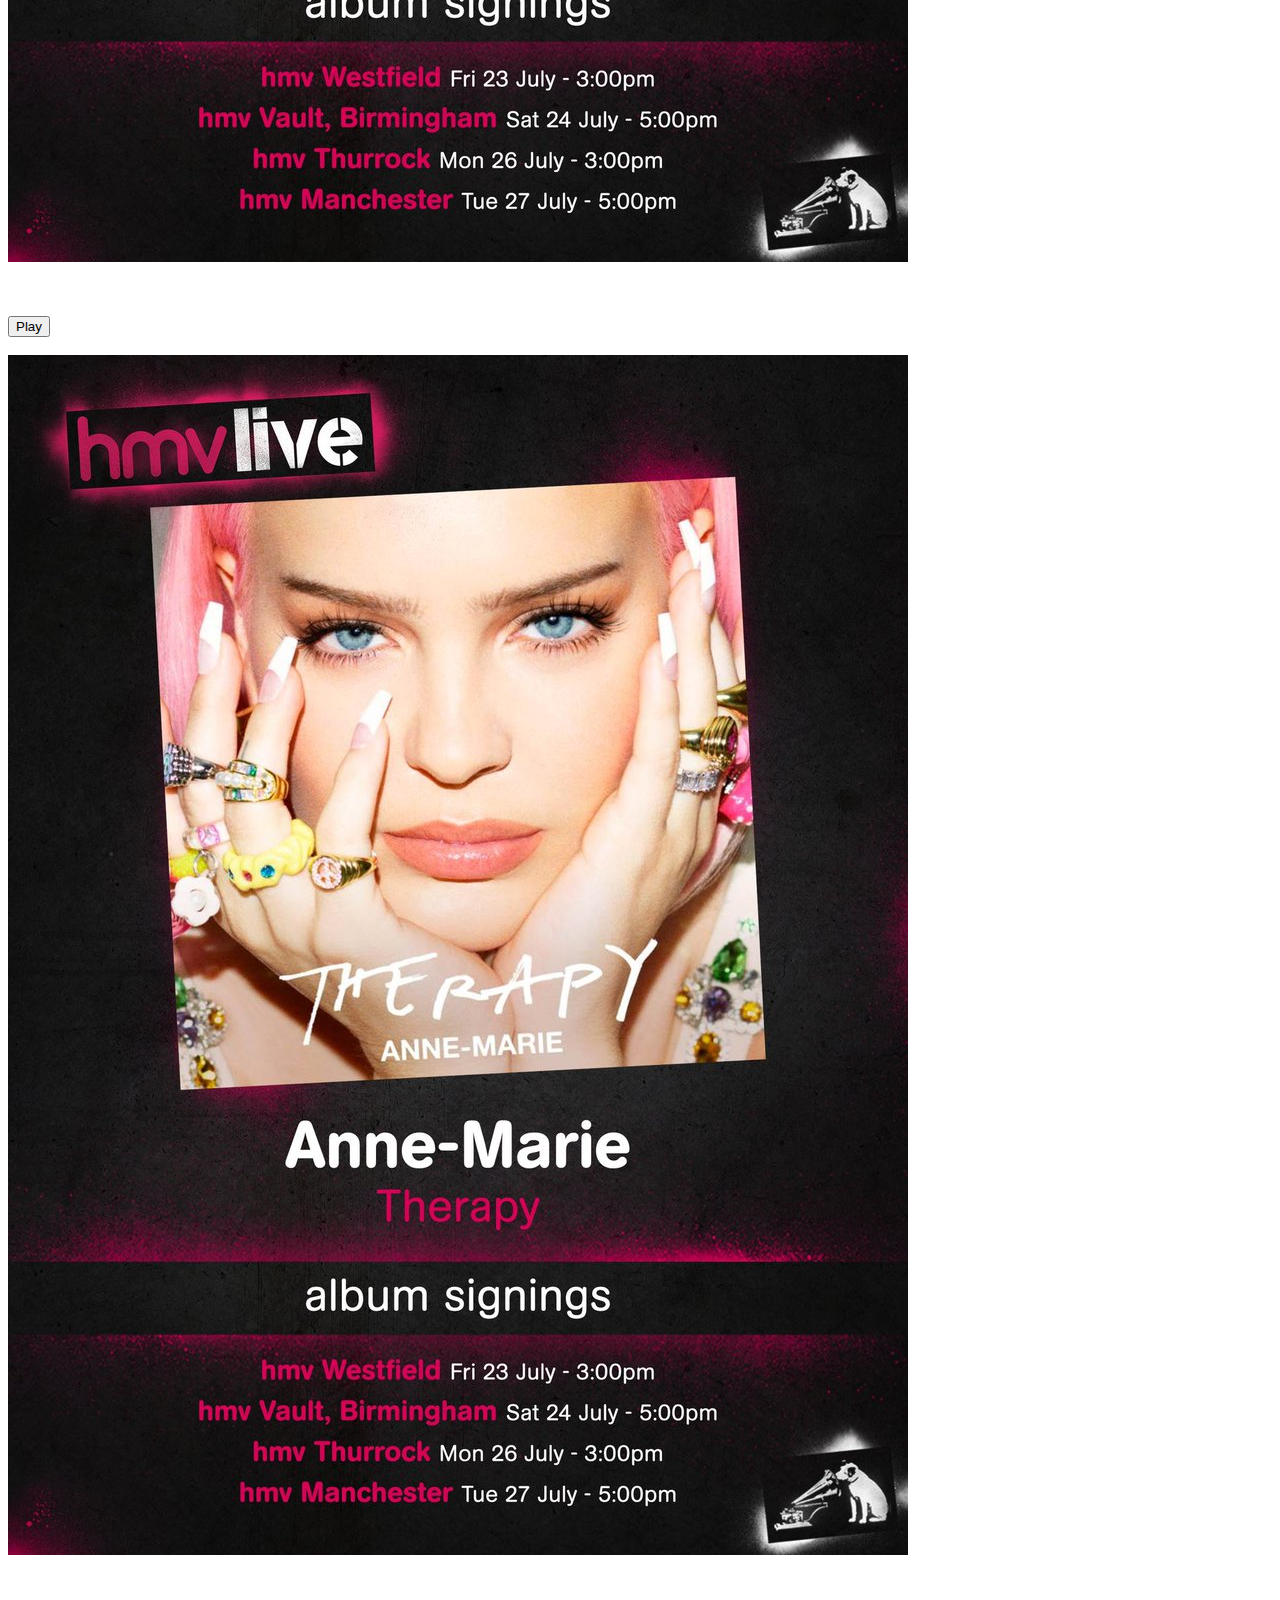
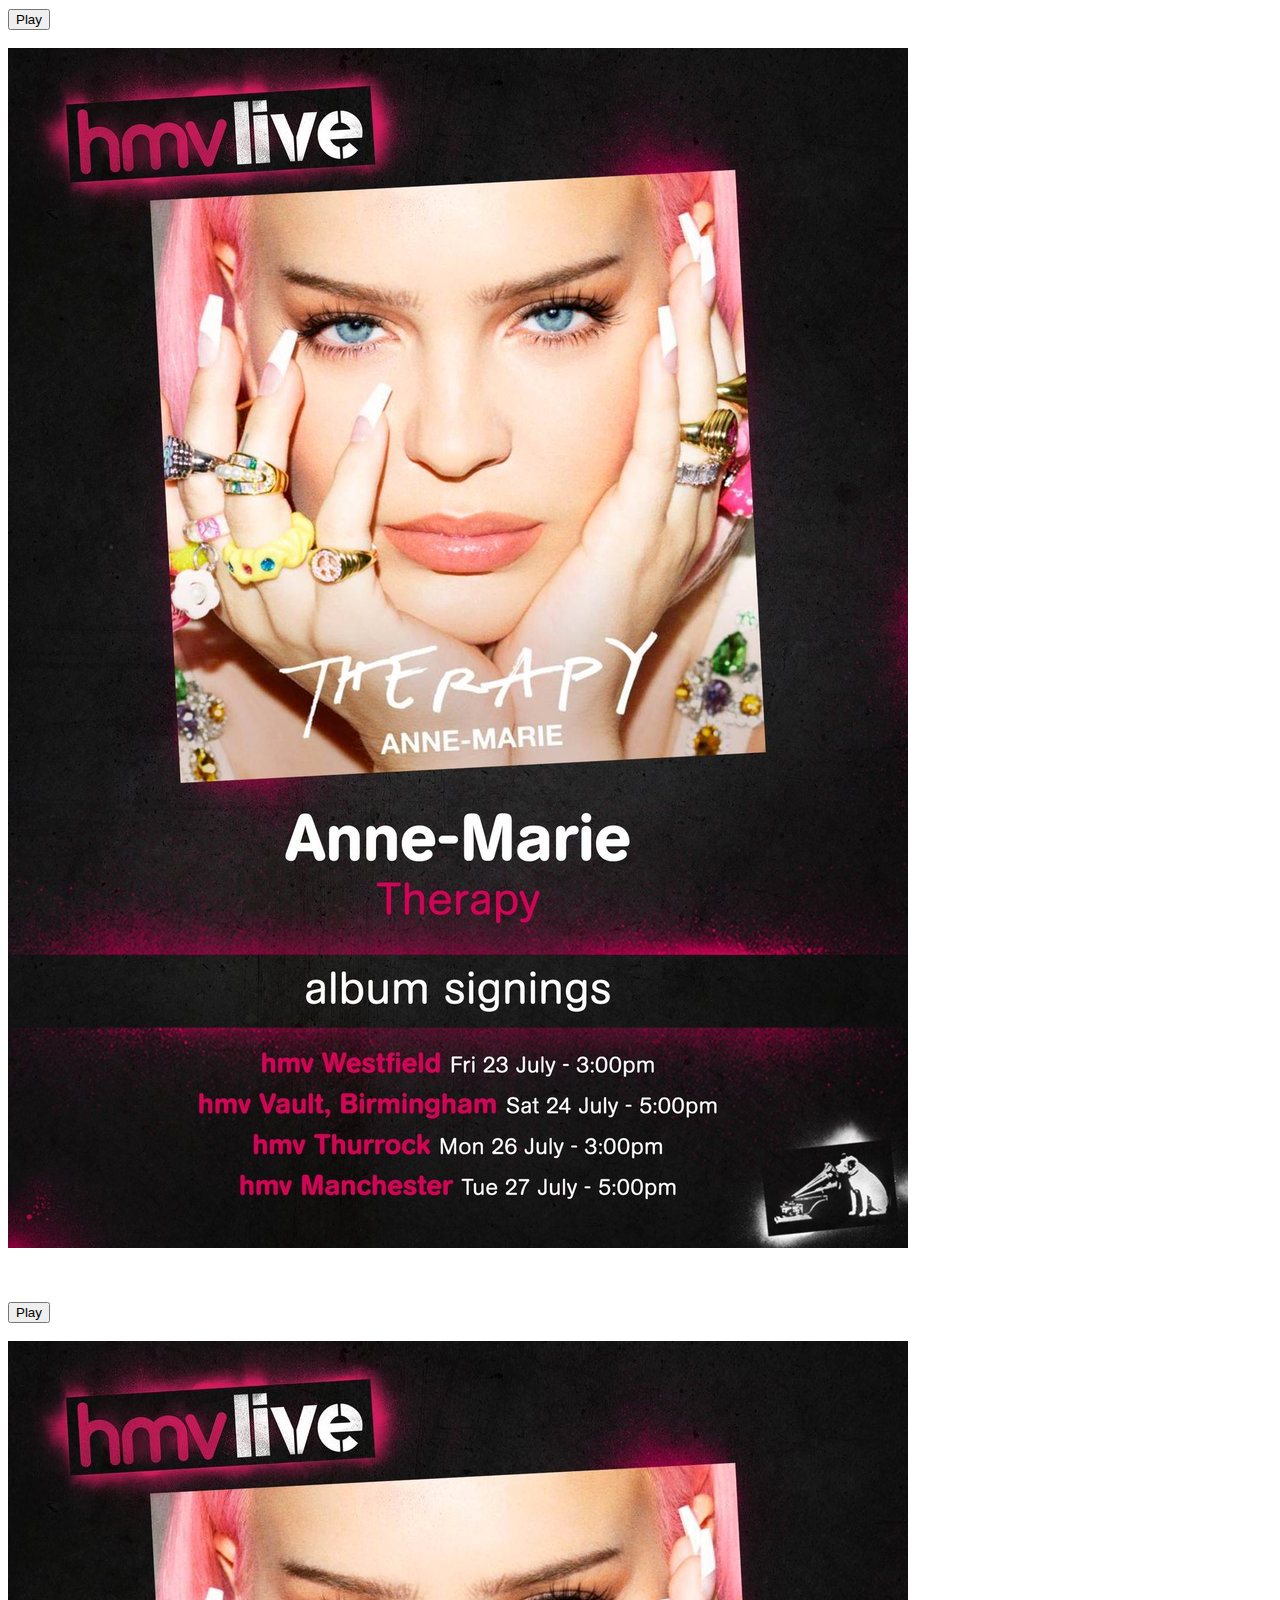
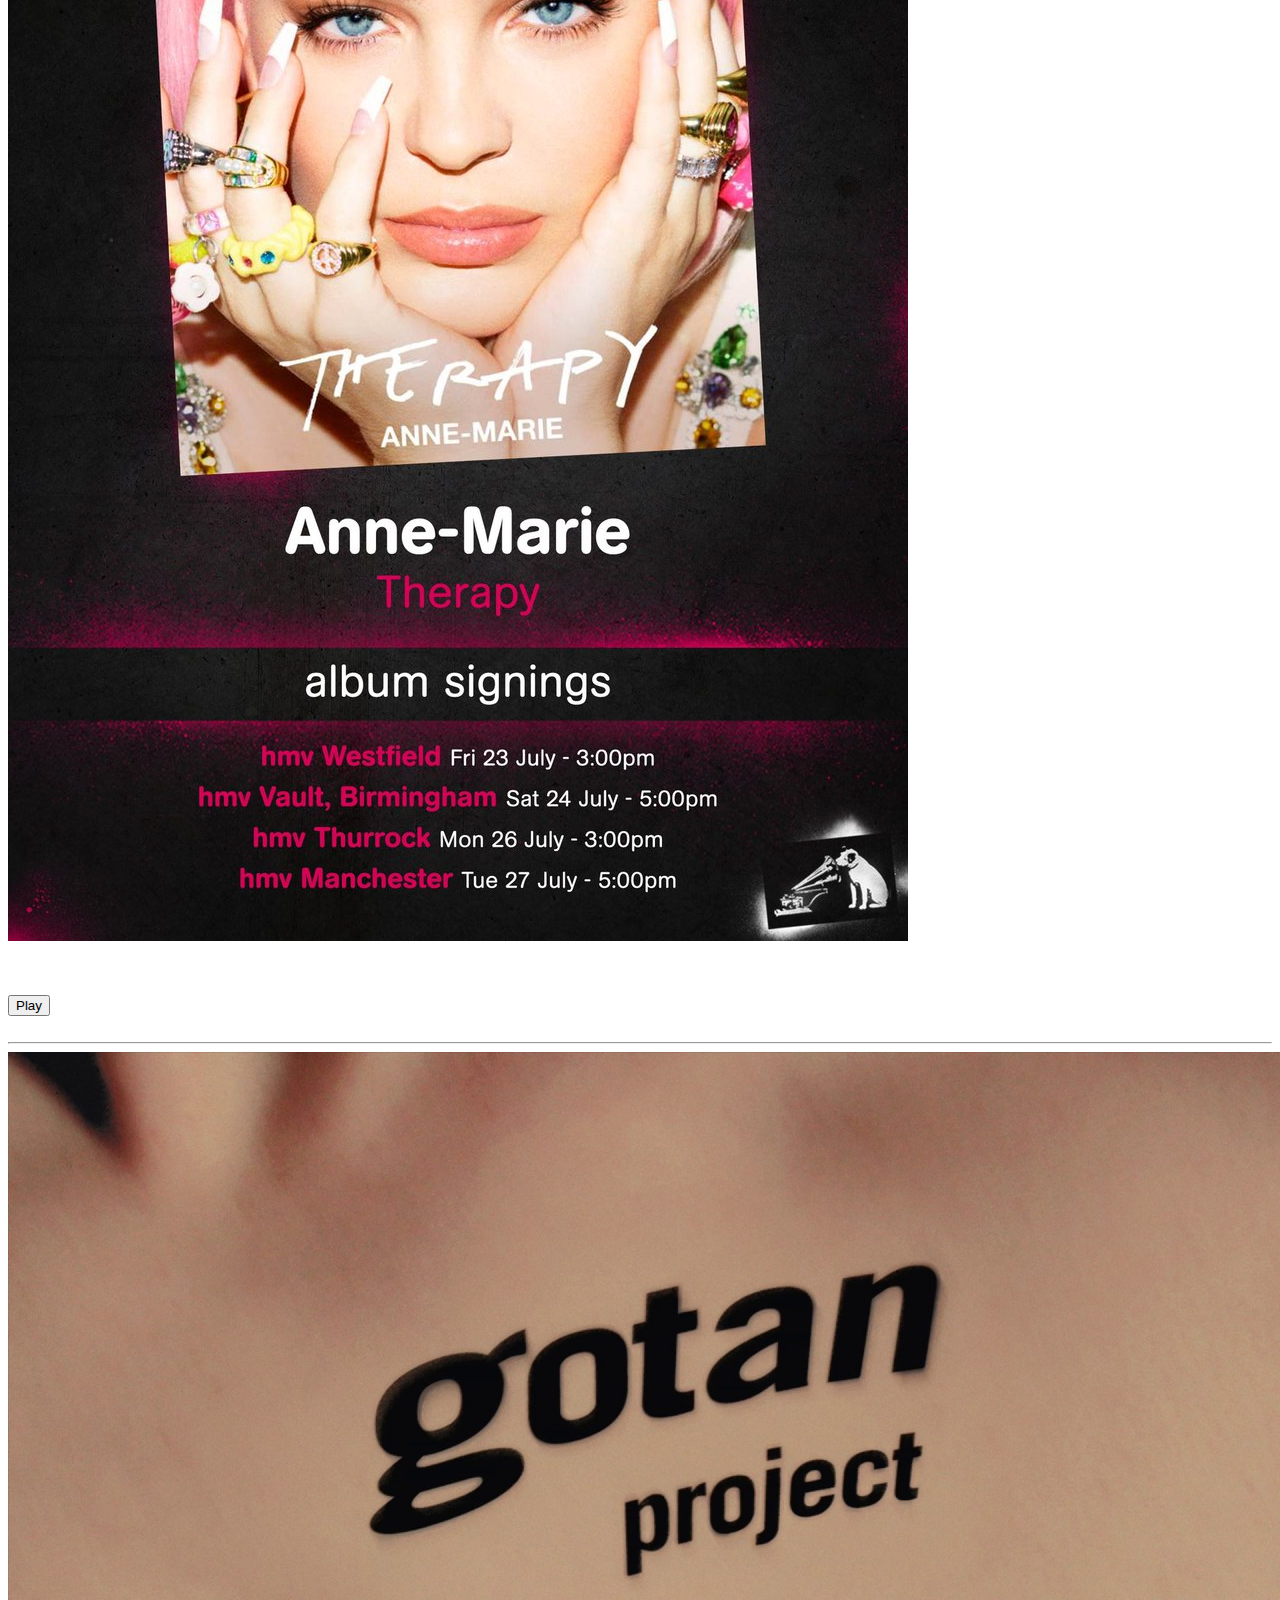
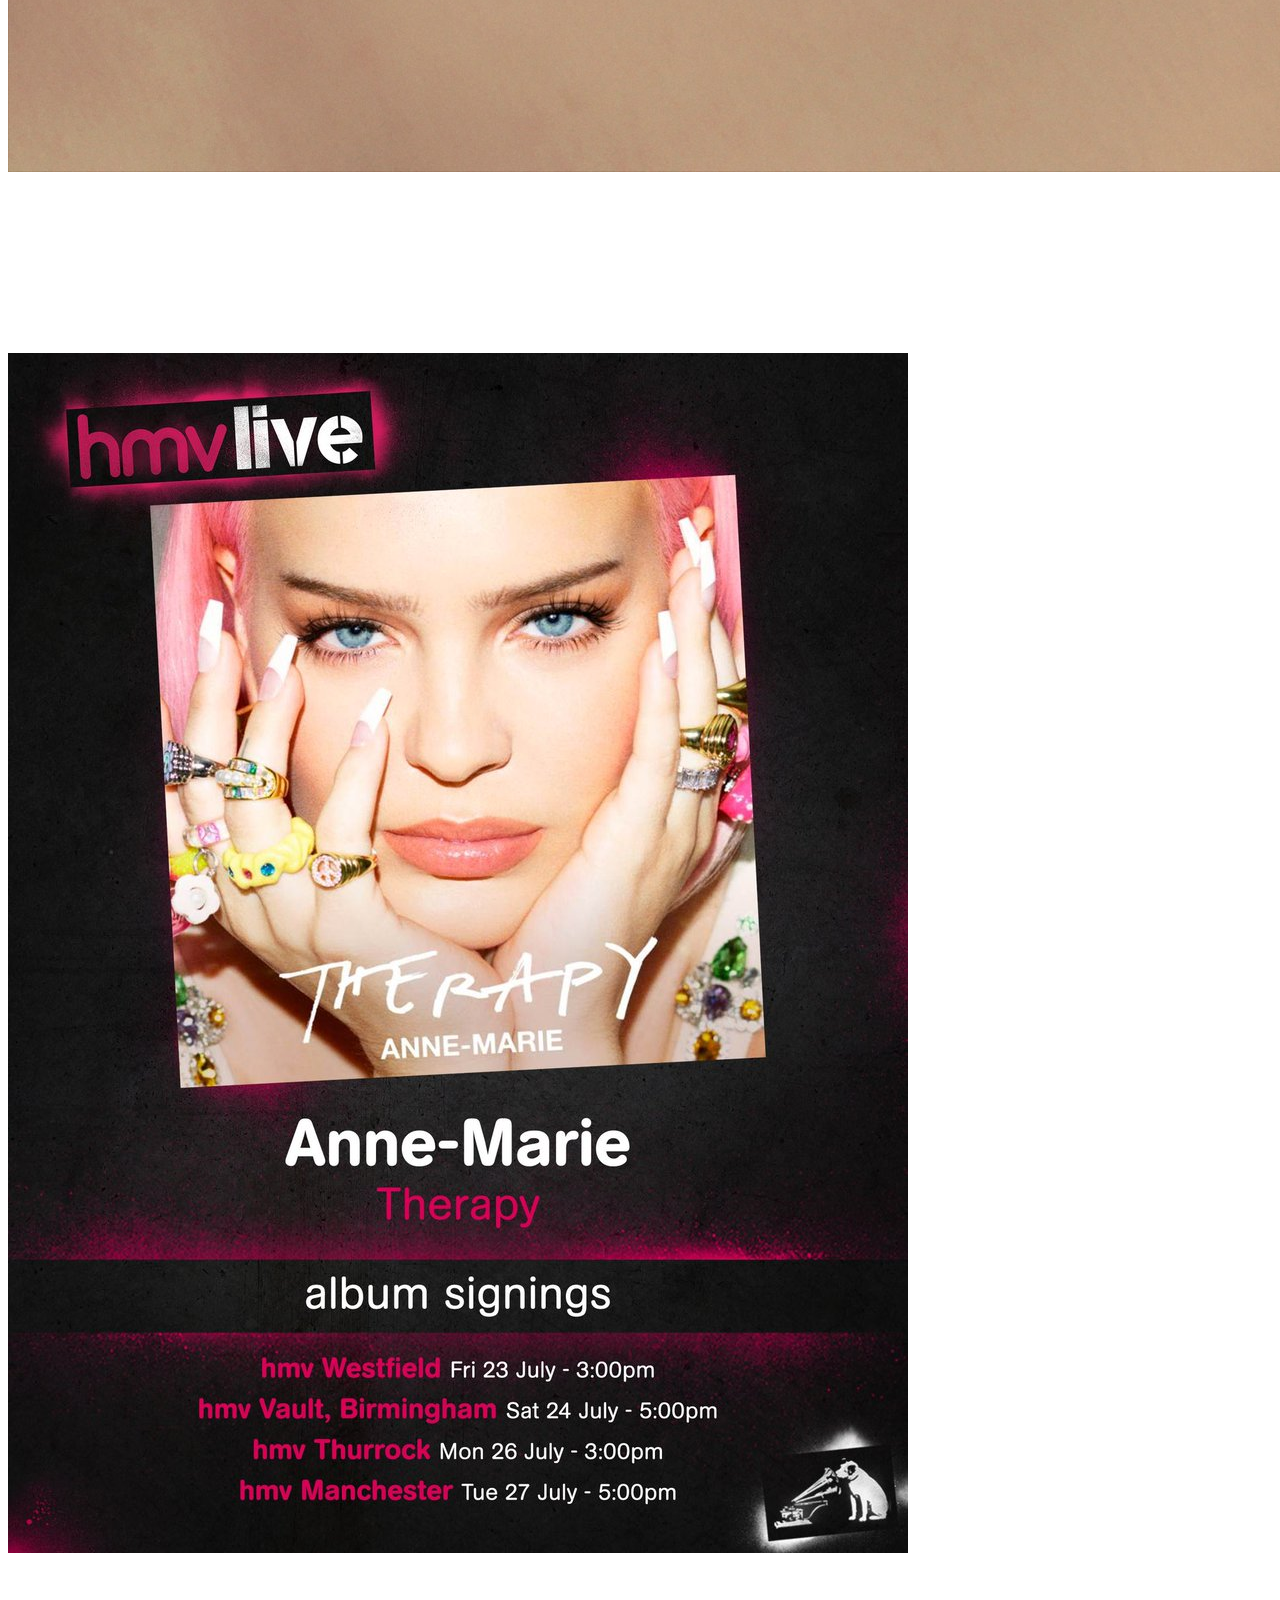
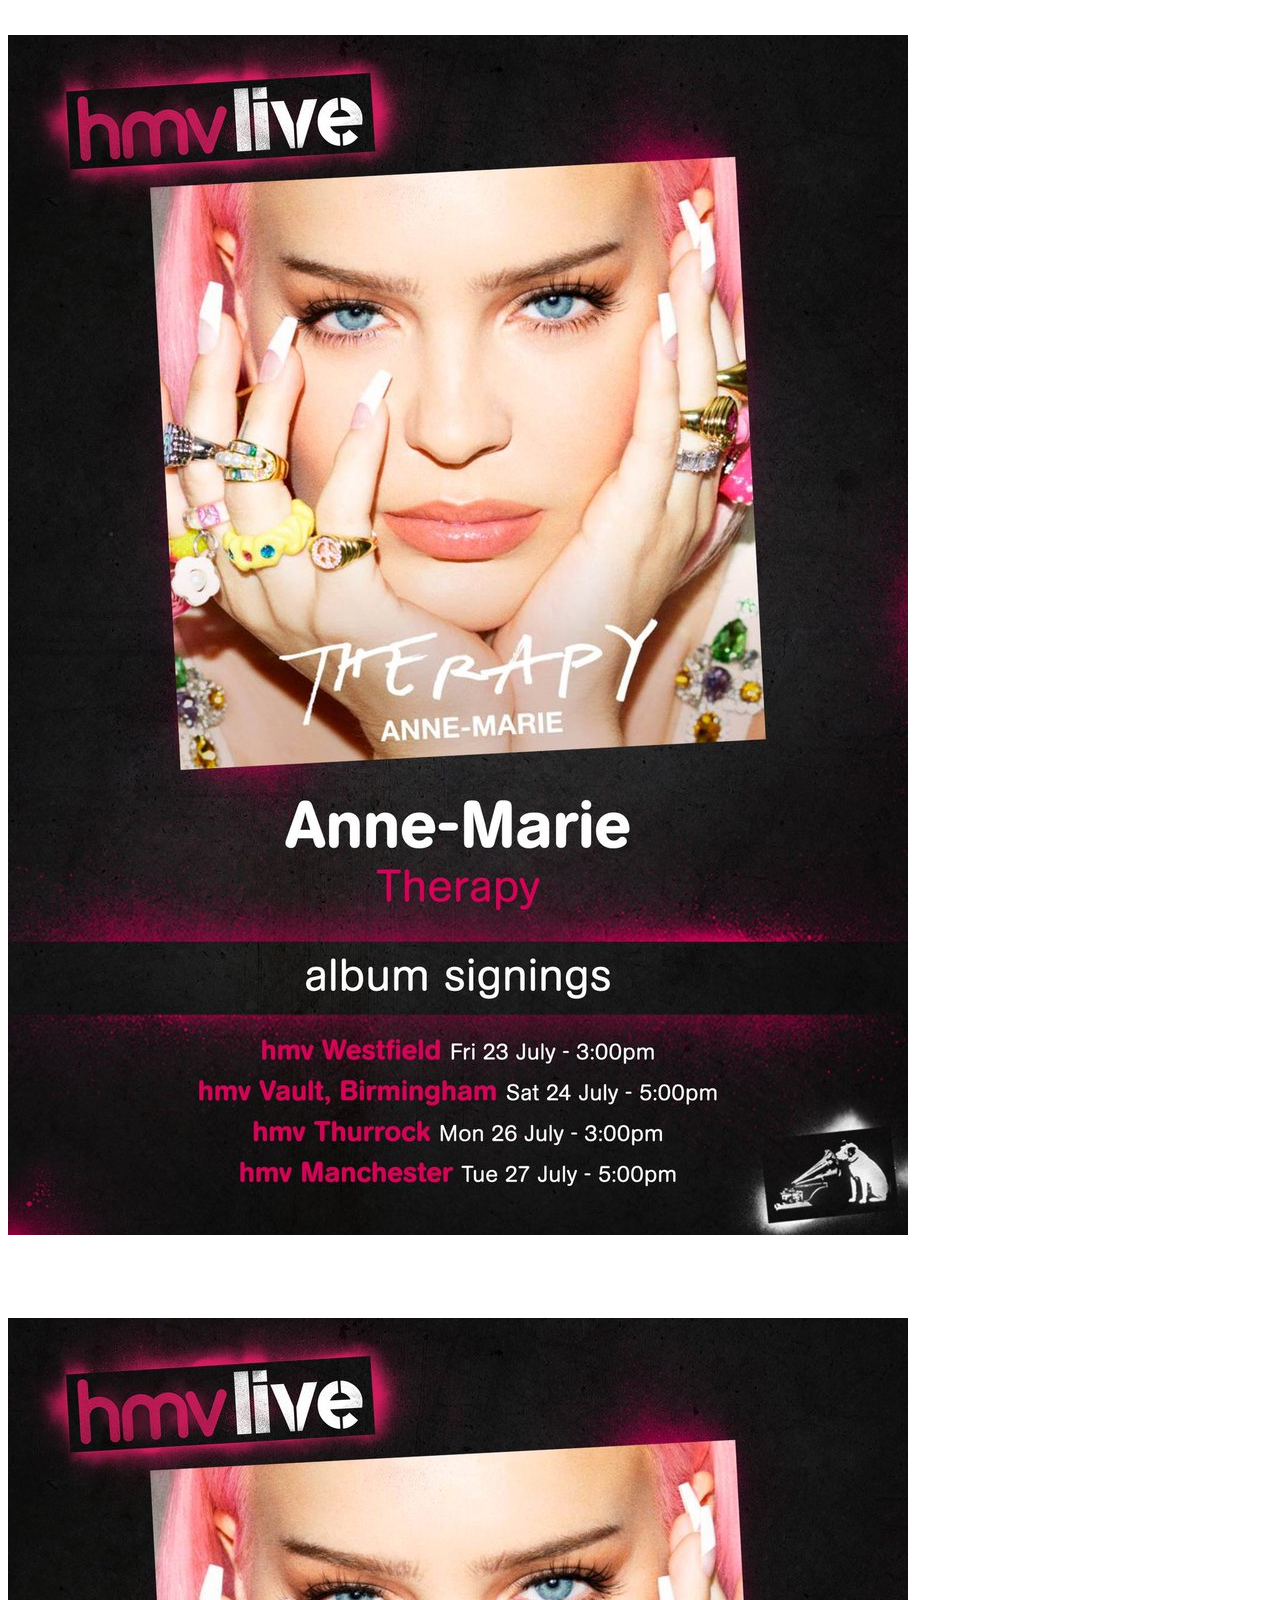
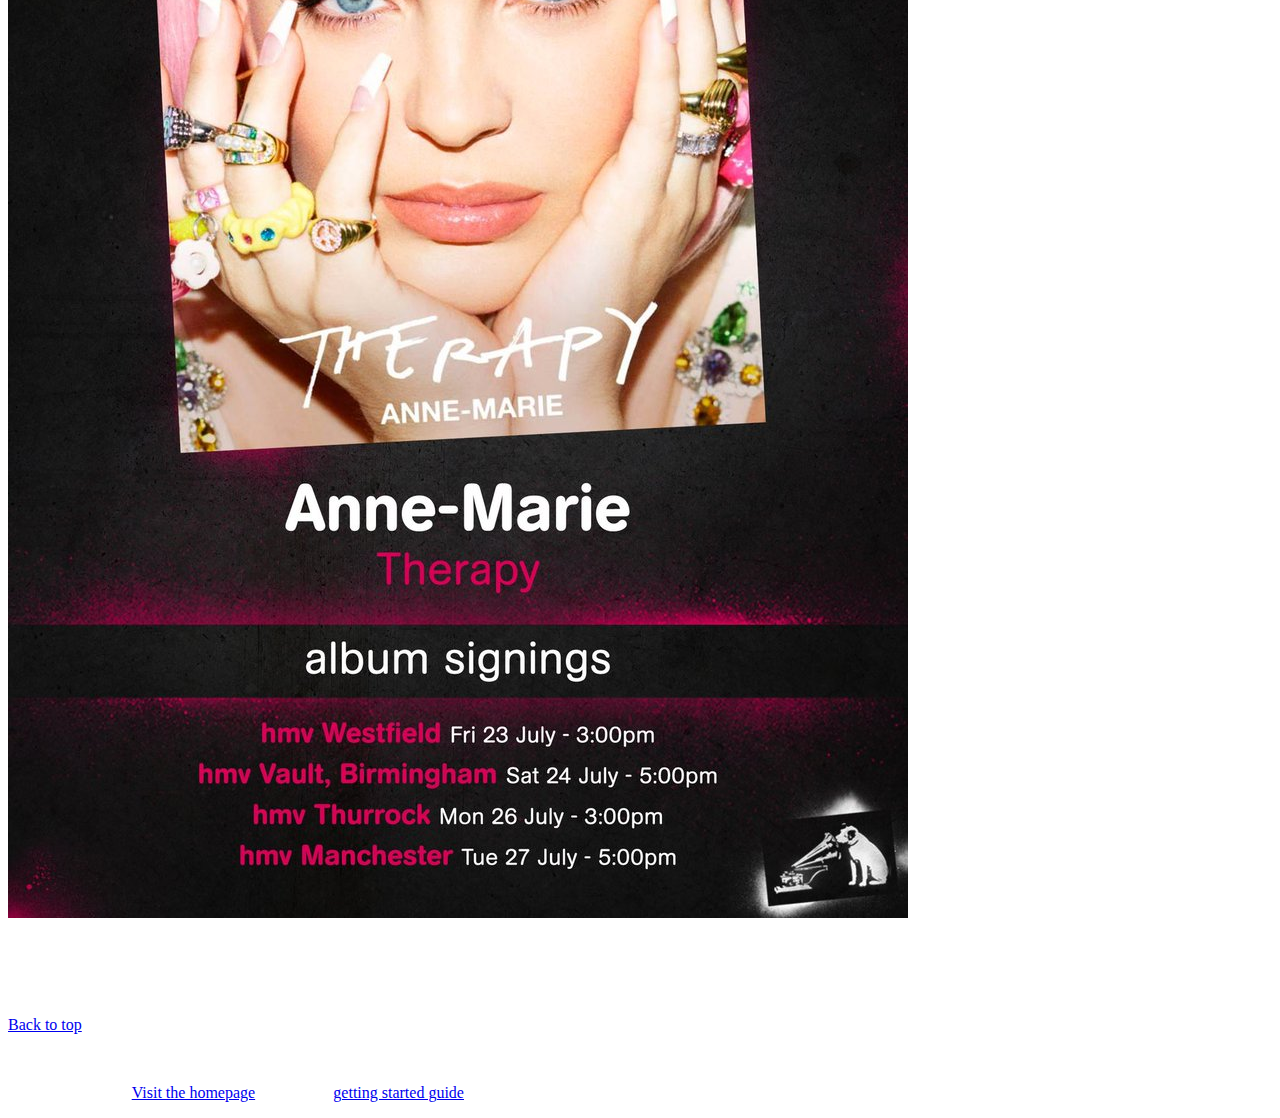
==== commit 097bcdb9: "Update index.html" ====
--- a/index.html
+++ b/index.html
@@ -26,7 +26,7 @@
       integrity="sha384-F3w7mX95PdgyTmZZMECAngseQB83DfGTowi0iMjiWaeVhAn4FJkqJByhZMI3AhiU"
       crossorigin="anonymous"
     />
-<link rel="stylesheet" href="style.css">
+    <link rel="stylesheet" href="style.css" />
     <!-- Favicons -->
     <link
       rel="apple-touch-icon"
@@ -80,34 +80,48 @@
   </head>
   <body>
     <header>
-        <nav class="navbar navbar-expand-lg navbar-dark">
-            <a class="navbar-brand" href="#">Navbar</a>
-            <button class="navbar-toggler" type="button" data-toggle="collapse" data-target="#navbarNav" aria-controls="navbarNav" aria-expanded="false" aria-label="Toggle navigation">
-              <span class="navbar-toggler-icon"></span>
-            </button>
-            <div class="collapse navbar-collapse" id="navbarNav">
-              <ul class="navbar-nav">
-                <li class="nav-item active">
-                  <a class="nav-link" href="#">Home <span class="sr-only">(current)</span></a>
-                </li>
-                <li class="nav-item">
-                  <a class="nav-link" href="#">Features</a>
-                </li>
-                <li class="nav-item">
-                  <a class="nav-link" href="#">Pricing</a>
-                </li>
-                <li class="nav-item">
-                  <a class="nav-link disabled" href="#" tabindex="-1" aria-disabled="true">Disabled</a>
-                </li>
-              </ul>
-            </div>
-          </nav>
+      <nav class="navbar navbar-expand-lg navbar-dark sticky-top">
+        <a class="navbar-brand" href="#">Navbar</a>
+        <button
+          class="navbar-toggler"
+          type="button"
+          data-toggle="collapse"
+          data-target="#navbarNav"
+          aria-controls="navbarNav"
+          aria-expanded="false"
+          aria-label="Toggle navigation"
+        >
+          <span class="navbar-toggler-icon"></span>
+        </button>
+        <div class="collapse navbar-collapse" id="navbarNav">
+          <ul class="navbar-nav">
+            <li class="nav-item active">
+              <a class="nav-link" href="#fav-albums">Favourite Albums </a>
+            </li>
+            <li class="nav-item">
+              <a class="nav-link" href="#best-album-ever">Best Album Ever</a>
+            </li>
+            <li class="nav-item">
+                <a class="nav-link" href="#wall-of-shame">wall of shame</a>
+              </li>
+            <li class="nav-item">
+              <a
+                class="nav-link disabled"
+                href="#"
+                tabindex="-1"
+                aria-disabled="true"
+                >Disabled</a
+              >
+            </li>
+          </ul>
+        </div>
+      </nav>
     </header>
 
     <main role="main">
       <section class="jumbotron text-center">
         <div class="container">
-          <h1>Album example</h1>
+          <h1>Music Album</h1>
           <p class="lead text-muted">
             Something short and leading about the collection below—its contents,
             the creator, etc. Make it short and sweet, but not too short so
@@ -123,36 +137,19 @@
       <div class="album py-5 bg-light">
         <div class="container">
           <div class="row">
-            <div class="col-12 col-lr-4 col-md-3 col-sm-2">
-              <div class="card mb-3 shadow-sm">
-                <svg
-                  class="bd-placeholder-img card-img-top"
-                  width="100%"
-                  height="225"
-                  xmlns="http://www.w3.org/2000/svg"
-                  role="img"
-                  aria-label="Placeholder: Thumbnail"
-                  preserveAspectRatio="xMidYMid slice"
-                  focusable="false"
-                >
-                  <title>Placeholder</title>
-                  <rect width="100%" height="100%" fill="#55595c" />
-                  <text x="50%" y="50%" fill="#eceeef" dy=".3em">
-                    Thumbnail
-                  </text>
-                </svg>
-
-                <div class="card-body">
-                  <p class="card-text">Rebbcca Black</p>
-                  <div
-                    class="d-flex justify-content-between align-items-center"
-                  >
-                    <div class="btn-group">
-                      <button
-                        type="button"
-                        class="btn btn-sm btn-outline-secondary"
-                      >
-                        Artist
+            <div class="col-6 col-lg-3 col-md-4">
+              <div class="card mb-3 shadow-sm">
+                <img src="annie_marei.jpg" alt="" class="img-fluid" />
+
+                <div class="card-body">
+                  <h4 class="card-text">Rebbcca Black</h4>
+                  <span class="album-genre">Rock</span>
+                  <div
+                    class="d-flex justify-content-between align-items-center"
+                  >
+                    <div class="btn-group">
+                      <button type="button" class="btn btn-success">
+                        Play
                       </button>
                     </div>
                     <small class="text-muted">41 mins</small>
@@ -160,603 +157,216 @@
                 </div>
               </div>
             </div>
-            <div class="col-12 col-lr-4 col-md-3 col-sm-2">
-              <div class="card mb-3 shadow-sm">
-                  
-                <svg
-                  class="bd-placeholder-img card-img-top"
-                  width="100%"
-                  height="225"
-                  xmlns="http://www.w3.org/2000/svg"
-                  role="img"
-                  aria-label="Placeholder: Thumbnail"
-                  preserveAspectRatio="xMidYMid slice"
-                  focusable="false"
-                  
-                >
-                  <title>Placeholder</title>
-
-                  <rect width="100%" height="100%" fill="#55595c" />
-                  <text x="50%" y="50%" fill="#eceeef" dy=".3em"> </text>
-                    
-                 
-                </svg>
-               
-                <div class="card-body">
-                  <p class="card-text">Annie Marie</p>
-                  <div
-                    class="d-flex justify-content-between align-items-center"
-                  >
-                    <div class="btn-group">
-                      <button
-                        type="button"
-                        class="btn btn-sm btn-outline-secondary"
-                      >
-                        Artist
-                      </button>
-                    </div>
-                    <small class="text-muted">34 mins</small>
-                  </div>
-                </div>
-              </div>
-            </div>
-            <div class="col-12 col-lr-4 col-md-3 col-sm-2">
-              <div class="card mb-3 shadow-sm">
-                <svg
-                  class="bd-placeholder-img card-img-top"
-                  width="100%"
-                  height="225"
-                  xmlns="http://www.w3.org/2000/svg"
-                  role="img"
-                  aria-label="Placeholder: Thumbnail"
-                  preserveAspectRatio="xMidYMid slice"
-                  focusable="false"
-                >
-                  <title>Placeholder</title>
-                  <rect width="100%" height="100%" fill="#55595c" />
-                  <text x="50%" y="50%" fill="#eceeef" dy=".3em">
-                    Thumbnail
-                  </text>
-                </svg>
-
-                <div class="card-body">
-                  <p class="card-text">Justin Bieber</p>
-                  <div
-                    class="d-flex justify-content-between align-items-center"
-                  >
-                    <div class="btn-group">
-                      <button
-                        type="button"
-                        class="btn btn-sm btn-outline-secondary"
-                      >
-                        Artist
-                      </button>
-                    </div>
-                    <small class="text-muted">53 mins</small>
-                  </div>
-                </div>
-              </div>
-            </div>
-            <div class="col-12 col-lr-4 col-md-3 col-sm-2">
-              <div class="card mb-3 shadow-sm">
-                <svg
-                  class="bd-placeholder-img card-img-top"
-                  width="100%"
-                  height="225"
-                  xmlns="http://www.w3.org/2000/svg"
-                  role="img"
-                  aria-label="Placeholder: Thumbnail"
-                  preserveAspectRatio="xMidYMid slice"
-                  focusable="false"
-                >
-                  <title>Placeholder</title>
-                  <rect width="100%" height="100%" fill="#55595c" />
-                  <text x="50%" y="50%" fill="#eceeef" dy=".3em">
-                    Thumbnail
-                  </text>
-                </svg>
-
-                <div class="card-body">
-                  <p class="card-text">ed sheeran</p>
-                  <div
-                    class="d-flex justify-content-between align-items-center"
-                  >
-                    <div class="btn-group">
-                      <button
-                        type="button"
-                        class="btn btn-sm btn-outline-secondary"
-                      >
-                        Artist
-                      </button>
-                    </div>
-                    <small class="text-muted">53 mins</small>
-                  </div>
-                </div>
-              </div>
-            </div>
-            <div class="col-12 col-lr-4 col-md-3 col-sm-2">
-                <div class="card mb-4 shadow-sm">
-                <svg
-                  class="bd-placeholder-img card-img-top"
-                  width="100%"
-                  height="225"
-                  xmlns="http://www.w3.org/2000/svg"
-                  role="img"
-                  aria-label="Placeholder: Thumbnail"
-                  preserveAspectRatio="xMidYMid slice"
-                  focusable="false"
-                >
-                  <title>Placeholder</title>
-                  <rect width="100%" height="100%" fill="#55595c" />
-                  <text x="50%" y="50%" fill="#eceeef" dy=".3em">
-                    Thumbnail
-                  </text>
-                </svg>
-
-                <div class="card-body">
-                  <p class="card-text">
-                    Badshah
-                  </p>
-                  <div
-                    class="d-flex justify-content-between align-items-center"
-                  >
-                    <div class="btn-group">
-                      <button
-                        type="button"
-                        class="btn btn-sm btn-outline-secondary"
-                      >
-                        Play
-                      </button>
-                    </div>
-                    <small class="text-muted">9 mins</small>
-                  </div>
-                </div>
-              </div>
-            </div>
-            <div class="col-12 col-lr-4 col-md-3 col-sm-2">
-              <div class="card mb-4 shadow-sm">
-                <svg
-                  class="bd-placeholder-img card-img-top"
-                  width="100%"
-                  height="225"
-                  xmlns="http://www.w3.org/2000/svg"
-                  role="img"
-                  aria-label="Placeholder: Thumbnail"
-                  preserveAspectRatio="xMidYMid slice"
-                  focusable="false"
-                >
-                  <title>Placeholder</title>
-                  <rect width="100%" height="100%" fill="#55595c" />
-                  <text x="50%" y="50%" fill="#eceeef" dy=".3em">
-                    Thumbnail
-                  </text>
-                </svg>
-
-                <div class="card-body">
-                  <p class="card-text">
-                   Neha Kakkar
-                  </p>
-                  <div
-                    class="d-flex justify-content-between align-items-center"
-                  >
-                    <div class="btn-group">
-                      <button
-                        type="button"
-                        class="btn btn-sm btn-outline-secondary"
-                      >
-                        Play
-                      </button>
-                     
-                    </div>
-                    <small class="text-muted">9 mins</small>
-                  </div>
-                </div>
-              </div>
-            </div>
-            <div class="col-12 col-lr-4 col-md-3 col-sm-2">
-                <div class="card mb-4 shadow-sm">
-                  <svg
-                    class="bd-placeholder-img card-img-top"
-                    width="100%"
-                    height="225"
-                    xmlns="http://www.w3.org/2000/svg"
-                    role="img"
-                    aria-label="Placeholder: Thumbnail"
-                    preserveAspectRatio="xMidYMid slice"
-                    focusable="false"
-                  >
-                    <title>Placeholder</title>
-                    <rect width="100%" height="100%" fill="#55595c" />
-                    <text x="50%" y="50%" fill="#eceeef" dy=".3em">
-                      Thumbnail
-                    </text>
-                  </svg>
-  
-                  <div class="card-body">
-                    <p class="card-text">
-                     Yo Yo Honey Singh
-                    </p>
-                    <div
-                      class="d-flex justify-content-between align-items-center"
-                    >
-                      <div class="btn-group">
-                        <button
-                          type="button"
-                          class="btn btn-sm btn-outline-secondary"
-                        >
-                          Play
-                        </button>
-                       
-                      </div>
-                      <small class="text-muted">9 mins</small>
-                    </div>
-                  </div>
-                </div>
-              </div>
-            <div class="col-12 col-lr-4 col-md-3 col-sm-2">
-                <div class="card mb-4 shadow-sm">
-                <svg
-                  class="bd-placeholder-img card-img-top"
-                  width="100%"
-                  height="225"
-                  xmlns="http://www.w3.org/2000/svg"
-                  role="img"
-                  aria-label="Placeholder: Thumbnail"
-                  preserveAspectRatio="xMidYMid slice"
-                  focusable="false"
-                >
-                  <title>Placeholder</title>
-                  <rect width="100%" height="100%" fill="#55595c" />
-                  <text x="50%" y="50%" fill="#eceeef" dy=".3em">
-                    Thumbnail
-                  </text>
-                </svg>
-
-                <div class="card-body">
-                  <p class="card-text">
-                    Sonu Nigam
-                  </p>
-                  <div
-                    class="d-flex justify-content-between align-items-center"
-                  >
-                    <div class="btn-group">
-                      <button
-                        type="button"
-                        class="btn btn-sm btn-outline-secondary"
-                      >
-                        Play
-                      </button>
-                      
-                    </div>
-                    <small class="text-muted">9 mins</small>
-                  </div>
-                </div>
-              </div>
-            </div>
-            <div class="col-12 col-lr-4 col-md-3 col-sm-2">
-                <div class="card mb-4 shadow-sm">
-                <svg
-                  class="bd-placeholder-img card-img-top"
-                  width="100%"
-                  height="225"
-                  xmlns="http://www.w3.org/2000/svg"
-                  role="img"
-                  aria-label="Placeholder: Thumbnail"
-                  preserveAspectRatio="xMidYMid slice"
-                  focusable="false"
-                >
-                  <title>Placeholder</title>
-                  <rect width="100%" height="100%" fill="#55595c" />
-                  <text x="50%" y="50%" fill="#eceeef" dy=".3em">
-                    Thumbnail
-                  </text>
-                </svg>
-
-                <div class="card-body">
-                  <p class="card-text">
-                    Sonu Nigam
-                  </p>
-                  <div
-                    class="d-flex justify-content-between align-items-center"
-                  >
-                    <div class="btn-group">
-                      <button
-                        type="button"
-                        class="btn btn-sm btn-outline-secondary"
-                      >
-                        Play
-                      </button>
-                      
-                    </div>
-                    <small class="text-muted">9 mins</small>
-                  </div>
-                </div>
-              </div>
-            </div>
-            <div class="col-12 col-lr-4 col-md-3 col-sm-2">
-                <div class="card mb-4 shadow-sm">
-                <svg
-                  class="bd-placeholder-img card-img-top"
-                  width="100%"
-                  height="225"
-                  xmlns="http://www.w3.org/2000/svg"
-                  role="img"
-                  aria-label="Placeholder: Thumbnail"
-                  preserveAspectRatio="xMidYMid slice"
-                  focusable="false"
-                >
-                  <title>Placeholder</title>
-                  <rect width="100%" height="100%" fill="#55595c" />
-                  <text x="50%" y="50%" fill="#eceeef" dy=".3em">
-                    Thumbnail
-                  </text>
-                </svg>
-
-                <div class="card-body">
-                  <p class="card-text">
-                    Sonu Nigam
-                  </p>
-                  <div
-                    class="d-flex justify-content-between align-items-center"
-                  >
-                    <div class="btn-group">
-                      <button
-                        type="button"
-                        class="btn btn-sm btn-outline-secondary"
-                      >
-                        Play
-                      </button>
-                      
-                    </div>
-                    <small class="text-muted">9 mins</small>
-                  </div>
-                </div>
-              </div>
-            </div>
-            <div class="col-12 col-lr-4 col-md-3 col-sm-2">
-                <div class="card mb-4 shadow-sm">
-                <svg
-                  class="bd-placeholder-img card-img-top"
-                  width="100%"
-                  height="225"
-                  xmlns="http://www.w3.org/2000/svg"
-                  role="img"
-                  aria-label="Placeholder: Thumbnail"
-                  preserveAspectRatio="xMidYMid slice"
-                  focusable="false"
-                >
-                  <title>Placeholder</title>
-                  <rect width="100%" height="100%" fill="#55595c" />
-                  <text x="50%" y="50%" fill="#eceeef" dy=".3em">
-                    Thumbnail
-                  </text>
-                </svg>
-
-                <div class="card-body">
-                  <p class="card-text">
-                    Sonu Nigam
-                  </p>
-                  <div
-                    class="d-flex justify-content-between align-items-center"
-                  >
-                    <div class="btn-group">
-                      <button
-                        type="button"
-                        class="btn btn-sm btn-outline-secondary"
-                      >
-                        Play
-                      </button>
-                      
-                    </div>
-                    <small class="text-muted">9 mins</small>
-                  </div>
-                </div>
-              </div>
-            </div>
-            <div class="col-12 col-lr-4 col-md-3 col-sm-2">
-                <div class="card mb-4 shadow-sm">
-                <svg
-                  class="bd-placeholder-img card-img-top"
-                  width="100%"
-                  height="225"
-                  xmlns="http://www.w3.org/2000/svg"
-                  role="img"
-                  aria-label="Placeholder: Thumbnail"
-                  preserveAspectRatio="xMidYMid slice"
-                  focusable="false"
-                >
-                  <title>Placeholder</title>
-                  <rect width="100%" height="100%" fill="#55595c" />
-                  <text x="50%" y="50%" fill="#eceeef" dy=".3em">
-                    Thumbnail
-                  </text>
-                </svg>
-
-                <div class="card-body">
-                  <p class="card-text">
-                    Sonu Nigam
-                  </p>
-                  <div
-                    class="d-flex justify-content-between align-items-center"
-                  >
-                    <div class="btn-group">
-                      <button
-                        type="button"
-                        class="btn btn-sm btn-outline-secondary"
-                      >
-                        Play
-                      </button>
-                      
-                    </div>
-                    <small class="text-muted">9 mins</small>
-                  </div>
-                </div>
-              </div>
-            </div>
-            <div class="col-12 col-lr-4 col-md-3 col-sm-2">
-                <div class="card mb-4 shadow-sm">
-                <svg
-                  class="bd-placeholder-img card-img-top"
-                  width="100%"
-                  height="225"
-                  xmlns="http://www.w3.org/2000/svg"
-                  role="img"
-                  aria-label="Placeholder: Thumbnail"
-                  preserveAspectRatio="xMidYMid slice"
-                  focusable="false"
-                >
-                  <title>Placeholder</title>
-                  <rect width="100%" height="100%" fill="#55595c" />
-                  <text x="50%" y="50%" fill="#eceeef" dy=".3em">
-                    Thumbnail
-                  </text>
-                </svg>
-
-                <div class="card-body">
-                  <p class="card-text">
-                    Sonu Nigam
-                  </p>
-                  <div
-                    class="d-flex justify-content-between align-items-center"
-                  >
-                    <div class="btn-group">
-                      <button
-                        type="button"
-                        class="btn btn-sm btn-outline-secondary"
-                      >
-                        Play
-                      </button>
-                      
-                    </div>
-                    <small class="text-muted">9 mins</small>
-                  </div>
-                </div>
-              </div>
-            </div>
-            <div class="col-12 col-lr-4 col-md-3 col-sm-2">
-                <div class="card mb-4 shadow-sm">
-                <svg
-                  class="bd-placeholder-img card-img-top"
-                  width="100%"
-                  height="225"
-                  xmlns="http://www.w3.org/2000/svg"
-                  role="img"
-                  aria-label="Placeholder: Thumbnail"
-                  preserveAspectRatio="xMidYMid slice"
-                  focusable="false"
-                >
-                  <title>Placeholder</title>
-                  <rect width="100%" height="100%" fill="#55595c" />
-                  <text x="50%" y="50%" fill="#eceeef" dy=".3em">
-                    Thumbnail
-                  </text>
-                </svg>
-
-                <div class="card-body">
-                  <p class="card-text">
-                    Sonu Nigam
-                  </p>
-                  <div
-                    class="d-flex justify-content-between align-items-center"
-                  >
-                    <div class="btn-group">
-                      <button
-                        type="button"
-                        class="btn btn-sm btn-outline-secondary"
-                      >
-                        Play
-                      </button>
-                      
-                    </div>
-                    <small class="text-muted">9 mins</small>
-                  </div>
-                </div>
-              </div>
-            </div>
-            <div class="col-12 col-lr-4 col-md-3 col-sm-2">
-                <div class="card mb-4 shadow-sm">
-                <svg
-                  class="bd-placeholder-img card-img-top"
-                  width="100%"
-                  height="225"
-                  xmlns="http://www.w3.org/2000/svg"
-                  role="img"
-                  aria-label="Placeholder: Thumbnail"
-                  preserveAspectRatio="xMidYMid slice"
-                  focusable="false"
-                >
-                  <title>Placeholder</title>
-                  <rect width="100%" height="100%" fill="#55595c" />
-                  <text x="50%" y="50%" fill="#eceeef" dy=".3em">
-                    Thumbnail
-                  </text>
-                </svg>
-
-                <div class="card-body">
-                  <p class="card-text">
-                    Sonu Nigam
-                  </p>
-                  <div
-                    class="d-flex justify-content-between align-items-center"
-                  >
-                    <div class="btn-group">
-                      <button
-                        type="button"
-                        class="btn btn-sm btn-outline-secondary"
-                      >
-                        Play
-                      </button>
-                      
-                    </div>
-                    <small class="text-muted">9 mins</small>
-                  </div>
-                </div>
-              </div>
-            </div>
-            <div class="col-12 col-lr-4 col-md-3 col-sm-2">
-                <div class="card mb-4 shadow-sm">
-                <svg
-                  class="bd-placeholder-img card-img-top"
-                  width="100%"
-                  height="225"
-                  xmlns="http://www.w3.org/2000/svg"
-                  role="img"
-                  aria-label="Placeholder: Thumbnail"
-                  preserveAspectRatio="xMidYMid slice"
-                  focusable="false"
-                >
-                  <title>Placeholder</title>
-                  <rect width="100%" height="100%" fill="#55595c" />
-                  <text x="50%" y="50%" fill="#eceeef" dy=".3em">
-                    Thumbnail
-                  </text>
-                </svg>
-
-                <div class="card-body">
-                  <p class="card-text">
-                    Sonu Nigam
-                  </p>
-                  <div
-                    class="d-flex justify-content-between align-items-center"
-                  >
-                    <div class="btn-group">
-                      <button
-                        type="button"
-                        class="btn btn-sm btn-outline-secondary"
-                      >
-                        Play
-                      </button>
-                      
-                    </div>
-                    <small class="text-muted">9 mins</small>
-                  </div>
-                </div>
-              </div>
-            </div>
-        </div>
+            <div class="col-6 col-lg-3 col-md-4">
+              <div class="card mb-3 shadow-sm">
+                <img src="annie_marei.jpg" alt="" class="img-fluid" />
+
+                <div class="card-body">
+                  <p class="card-text">Annie Marie</p>
+                  <div
+                    class="d-flex justify-content-between align-items-center"
+                  >
+                    <div class="btn-group">
+                      <button type="button" class="btn btn-success">
+                        Play
+                      </button>
+                    </div>
+                    <small class="text-muted">34 mins</small>
+                  </div>
+                </div>
+              </div>
+            </div>
+            <div class="col-6 col-lg-3 col-md-4">
+              <div class="card mb-3 shadow-sm">
+                <img src="annie_marei.jpg" alt="" class="img-fluid" />
+
+                <div class="card-body">
+                  <p class="card-text">Annie Marie</p>
+                  <div
+                    class="d-flex justify-content-between align-items-center"
+                  >
+                    <div class="btn-group">
+                      <button type="button" class="btn btn-success">
+                        Play
+                      </button>
+                    </div>
+                    <small class="text-muted">34 mins</small>
+                  </div>
+                </div>
+              </div>
+            </div>
+            <div class="col-6 col-lg-3 col-md-4">
+              <div class="card mb-3 shadow-sm">
+                <img src="annie_marei.jpg" alt="" class="img-fluid" />
+
+                <div class="card-body">
+                  <p class="card-text">Annie Marie</p>
+                  <div
+                    class="d-flex justify-content-between align-items-center"
+                  >
+                    <div class="btn-group">
+                      <button type="button" class="btn btn-success">
+                        Play
+                      </button>
+                    </div>
+                    <small class="text-muted">34 mins</small>
+                  </div>
+                </div>
+              </div>
+            </div>
+            <div class="col-6 col-lg-3 col-md-4">
+              <div class="card mb-3 shadow-sm">
+                <img src="annie_marei.jpg" alt="" class="img-fluid" />
+
+                <div class="card-body">
+                  <p class="card-text">Annie Marie</p>
+                  <div
+                    class="d-flex justify-content-between align-items-center"
+                  >
+                    <div class="btn-group">
+                      <button type="button" class="btn btn-success">
+                        Play
+                      </button>
+                    </div>
+                    <small class="text-muted">34 mins</small>
+                  </div>
+                </div>
+              </div>
+            </div>
+            <div class="col-6 col-lg-3 col-md-4">
+              <div class="card mb-3 shadow-sm">
+                <img src="annie_marei.jpg" alt="" class="img-fluid" />
+
+                <div class="card-body">
+                  <p class="card-text">Annie Marie</p>
+                  <div
+                    class="d-flex justify-content-between align-items-center"
+                  >
+                    <div class="btn-group">
+                      <button type="button" class="btn btn-success">
+                        Play
+                      </button>
+                    </div>
+                    <small class="text-muted">34 mins</small>
+                  </div>
+                </div>
+              </div>
+            </div>
+            <div class="col-6 col-lg-3 col-md-4">
+              <div class="card mb-3 shadow-sm">
+                <img src="annie_marei.jpg" alt="" class="img-fluid" />
+
+                <div class="card-body">
+                  <p class="card-text">Annie Marie</p>
+                  <div
+                    class="d-flex justify-content-between align-items-center"
+                  >
+                    <div class="btn-group">
+                      <button type="button" class="btn btn-success">
+                        Play
+                      </button>
+                    </div>
+                    <small class="text-muted">34 mins</small>
+                  </div>
+                </div>
+              </div>
+            </div>
+            <div class="col-6 col-lg-3 col-md-4">
+              <div class="card mb-3 shadow-sm">
+                <img src="annie_marei.jpg" alt="" class="img-fluid" />
+
+                <div class="card-body">
+                  <p class="card-text">Annie Marie</p>
+                  <div
+                    class="d-flex justify-content-between align-items-center"
+                  >
+                    <div class="btn-group">
+                      <button type="button" class="btn btn-success">
+                        Play
+                      </button>
+                    </div>
+                    <small class="text-muted">34 mins</small>
+                  </div>
+                </div>
+              </div>
+            </div>
+          </div>
         </div>
       </div>
     </main>
+
+    <hr />
+    <section id="best-album-ever">
+      <div class="container-calss py-5">
+        <div class="row">
+          <div class="col-12 col-md-4">
+            <img src="gothan.jpg" class="img-fluid" />
+          </div>
+          <div class="col-12 col-md-8">
+            <div class="d-flex flex-column justify-content-center h-100">
+              <h4>Gotan project-La Revancha Del Tango</h4>
+              <div>
+                Lorem ipsum dolor sit amet consectetur adipisicing elit. Sed,
+                iure! Delectus consequuntur labore enim facilis explicabo odit
+                excepturi magnam cum, esse itaque, in sapiente voluptas? Quas
+                magni consectetur quo architecto.
+              </div>
+            </div>
+          </div>
+        </div>
+      </div>
+    </section>
+
+<section id="wall-of-shame">
+<div class="container-class"></div>
+<div class="row">
+    <div class="col-12">
+<h1 class="text-center my-4">Wall of shame</h1>
+    </div>
+    <div class="col-6  col-md-4">
+        <div class="card mb-3 shadow-sm">
+          <img src="annie_marei.jpg" alt="" class="img-fluid" />
+
+          <h4 class="card-body">Trrible album #1</h4>
+            <span class="card-body">Trrible album because yes</span>
+            <div
+              class="d-flex justify-content-between align-items-center"
+            >
+        
+          </div>
+        </div>
+      </div>
+      <div class="col-6  col-md-4">
+        <div class="card mb-3 shadow-sm">
+          <img src="annie_marei.jpg" alt="" class="img-fluid" />
+
+          <h4 class="card-body">Trrible album #1</h4>
+            <span class="card-body">Trrible album because yes</span>
+            <div
+              class="d-flex justify-content-between align-items-center"
+            >
+        
+          </div>
+        </div>
+      </div>
+      <div class="col-6  col-md-4">
+        <div class="card mb-3 shadow-sm">
+          <img src="annie_marei.jpg" alt="" class="img-fluid" />
+
+          <h4 class="card-body">Trrible album #1</h4>
+            <span class="card-body">Trrible album because yes</span>
+            <div
+              class="d-flex justify-content-between align-items-center"
+            >
+        
+          </div>
+        </div>
+      </div>
+</div>
+</section>
+<section id="favourite-artist">
+
+</section>
 
     <footer class="text-muted">
       <div class="container">
--- a/style.css
+++ b/style.css
@@ -0,0 +1,18 @@
+body{
+    background: rgb(2,0,36);
+background: linear-gradient(90deg, rgba(2,0,36,1) 0%, rgba(6,6,45,0.9671218829328606) 35%, rgb(4, 66, 78) 100%);
+background-attachment: fixed;
+color: white;
+}
+.album-container{
+
+}
+.album-title{
+
+}
+.album-genre{
+
+}
+nav{
+background-color: (rgb(2,0,36), rgba(4, 66, 78) 100%);
+}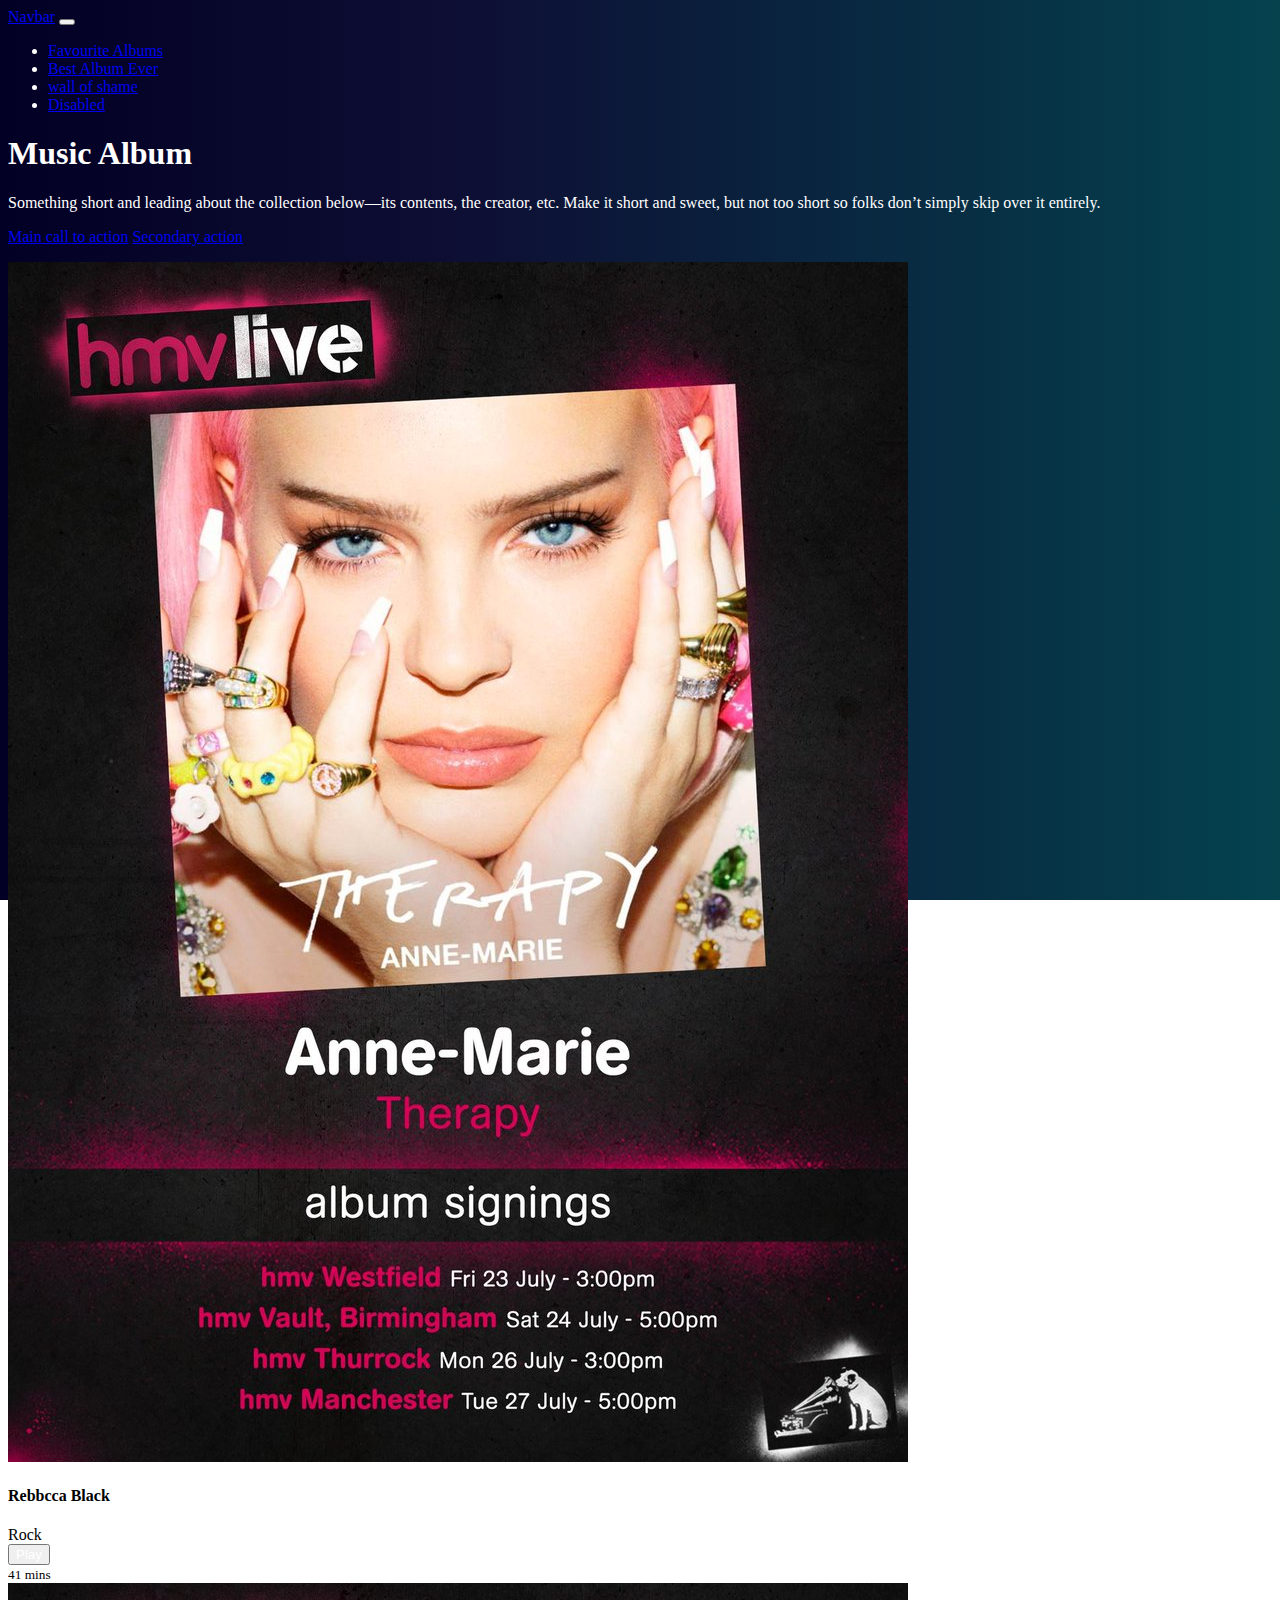
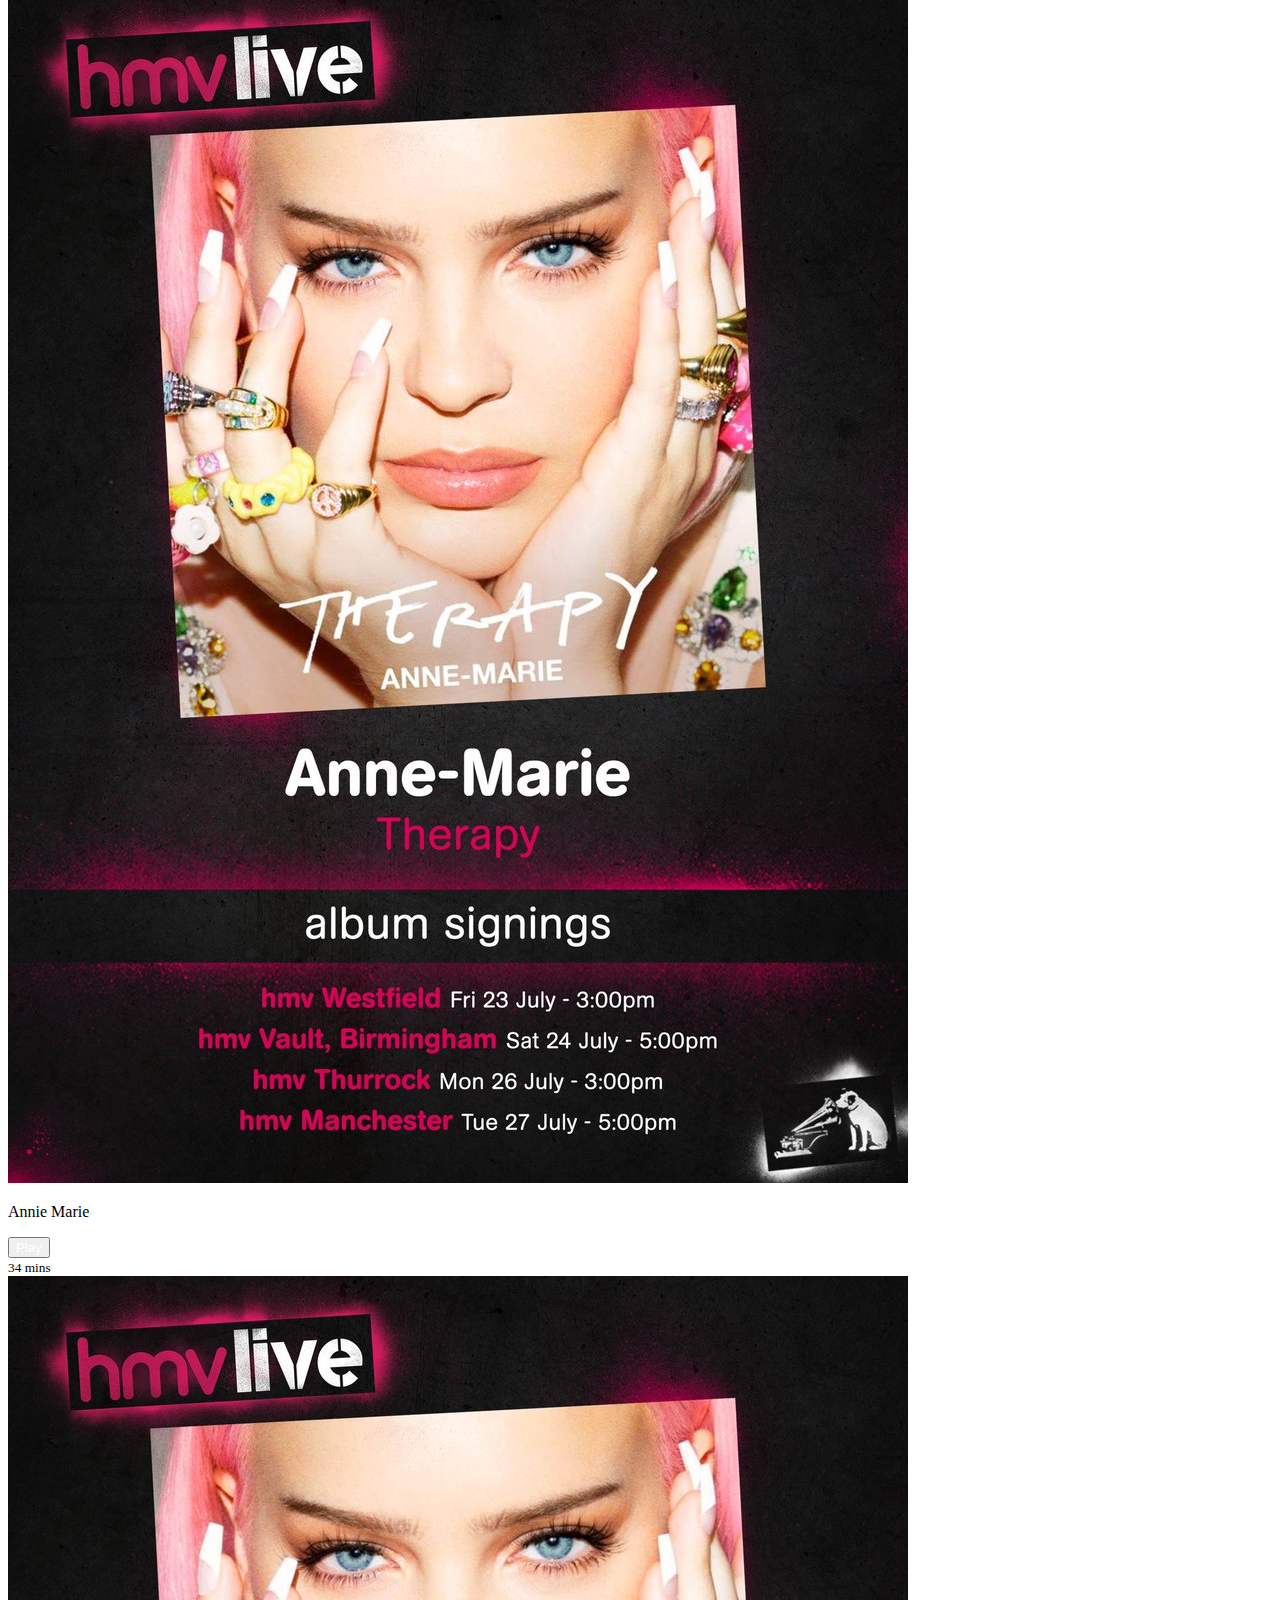
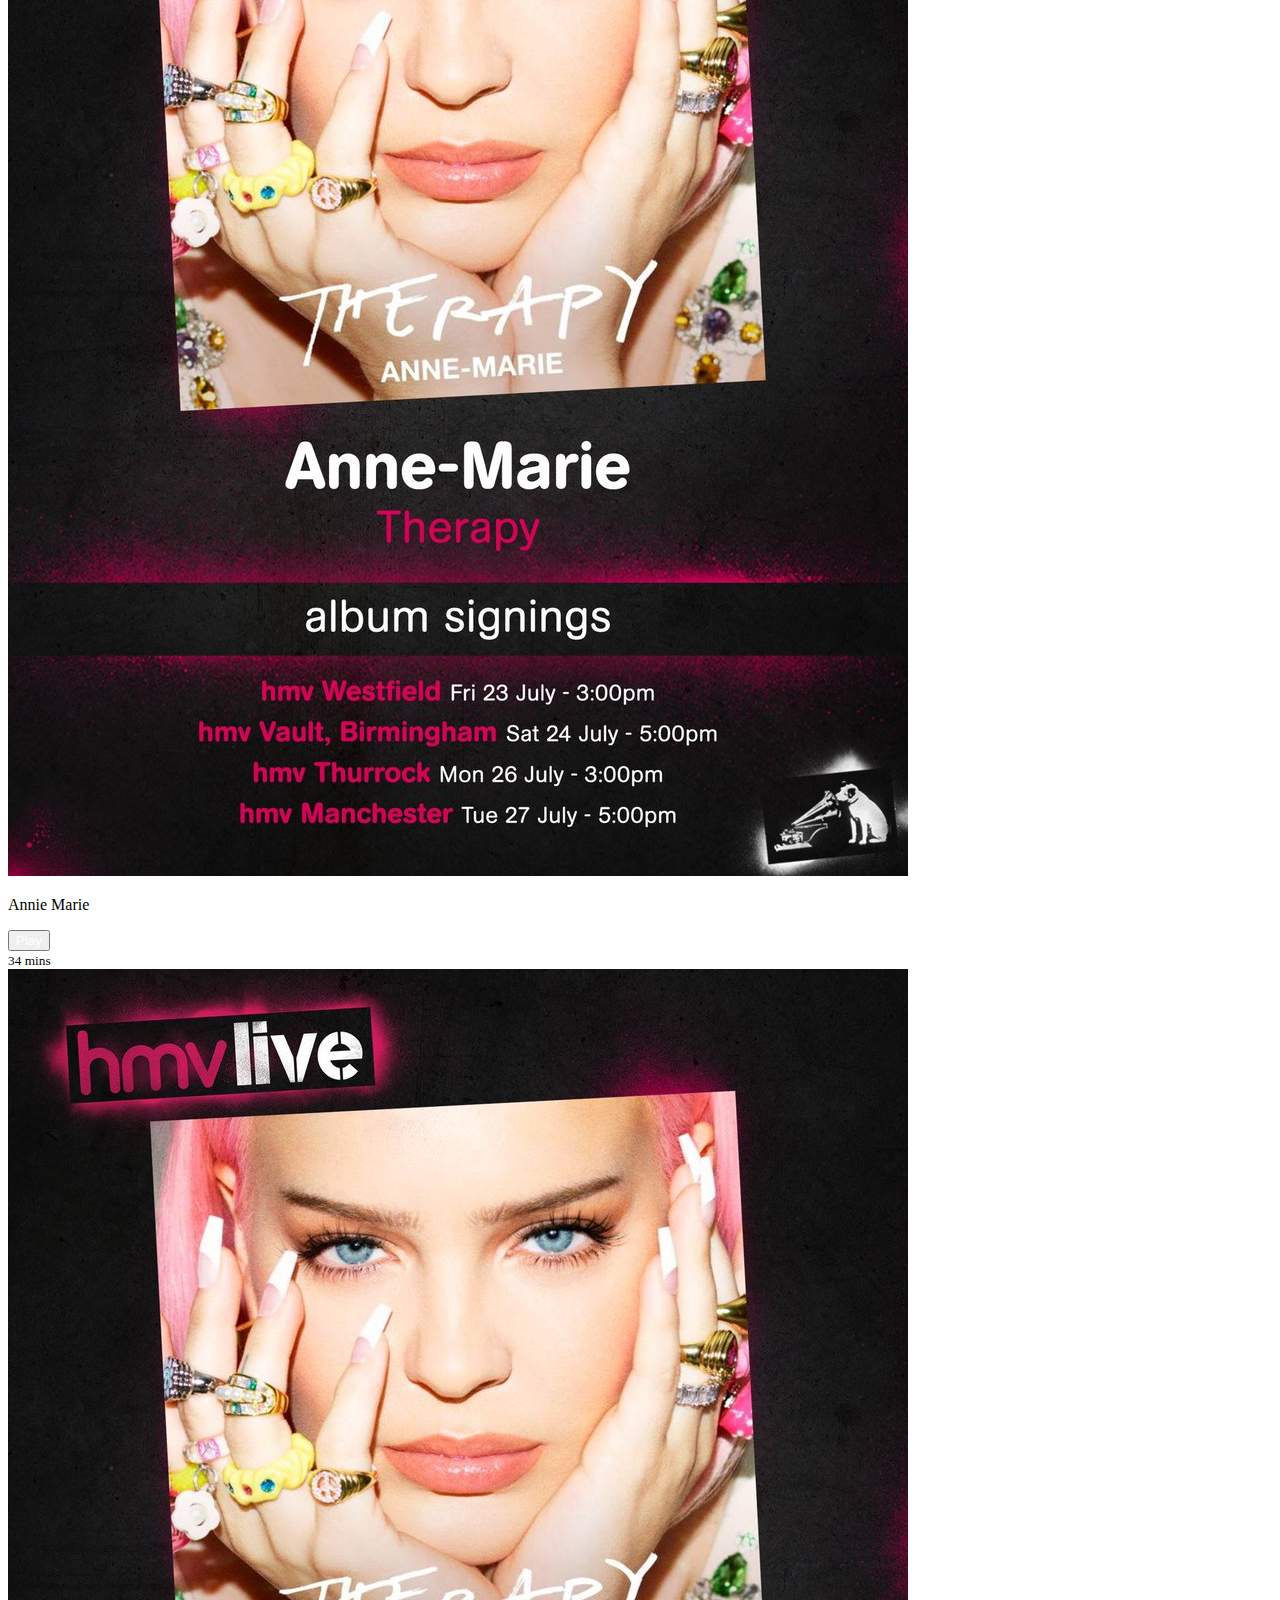
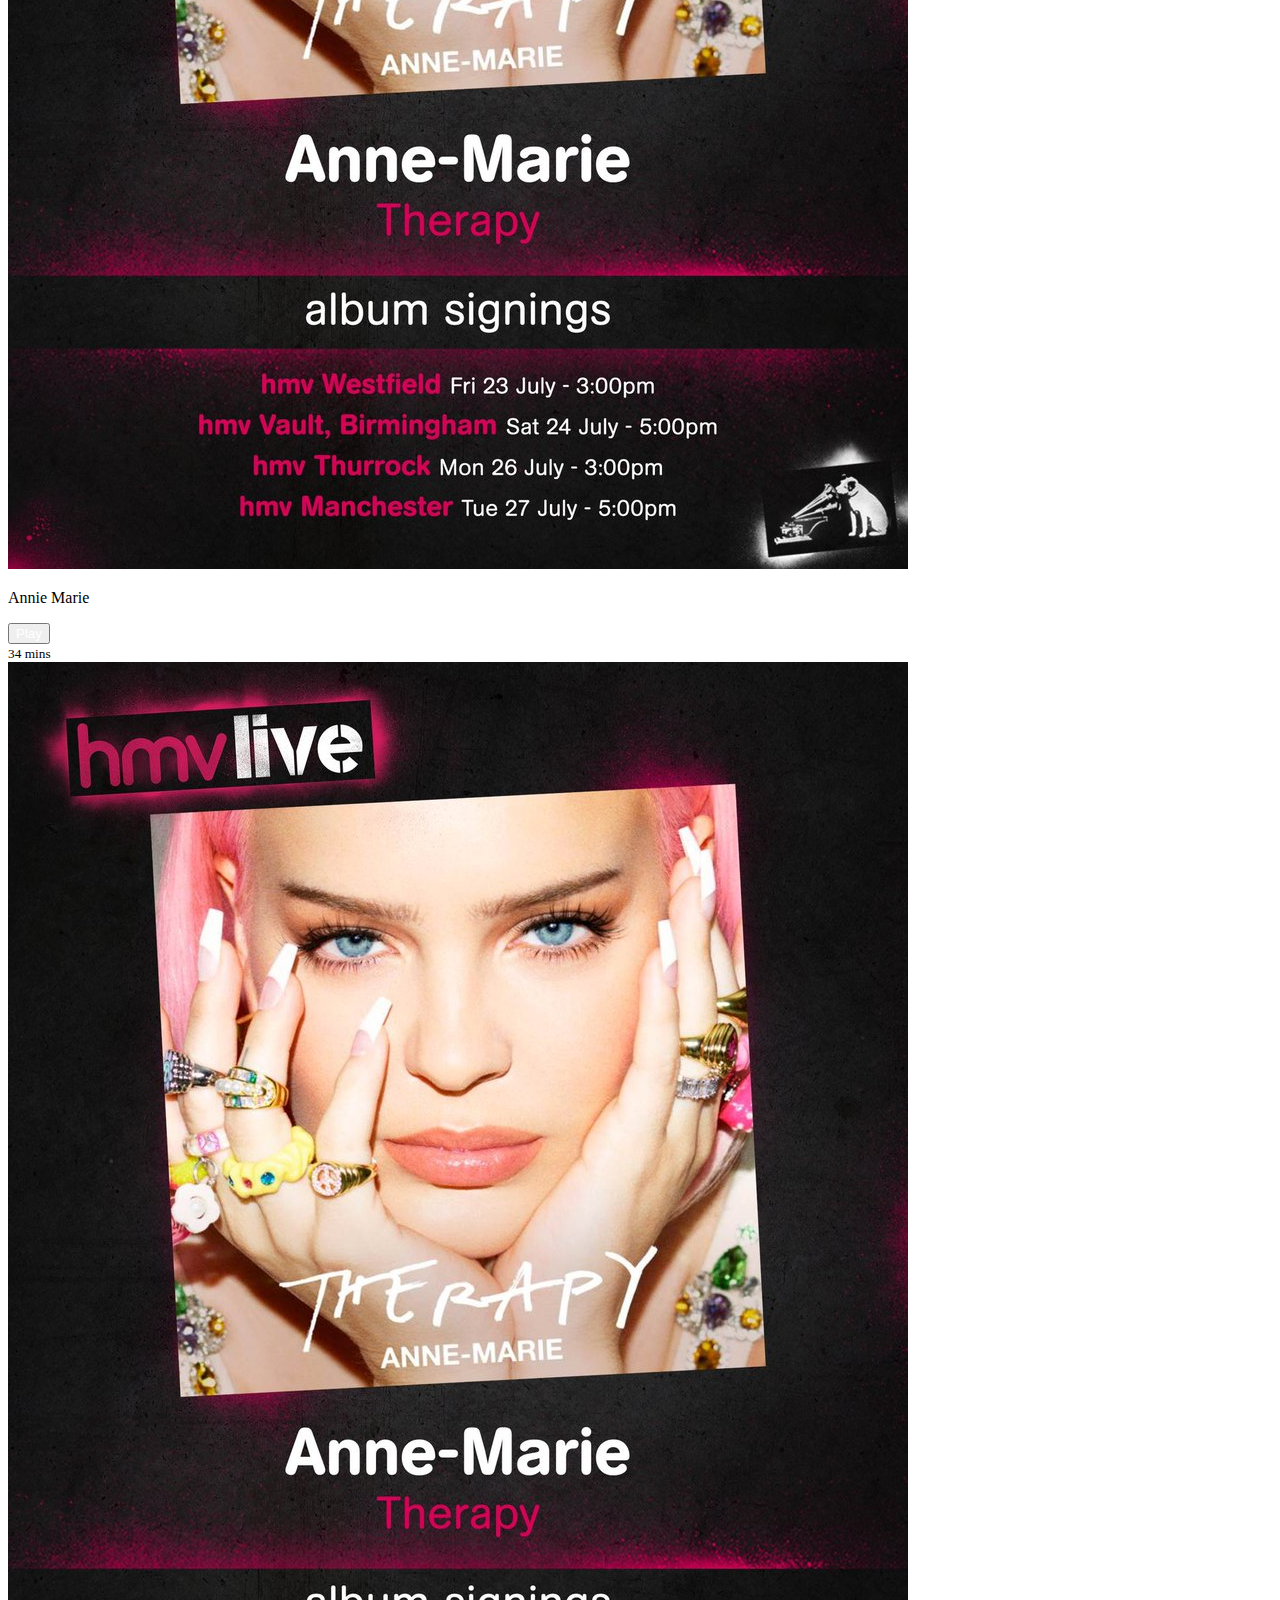
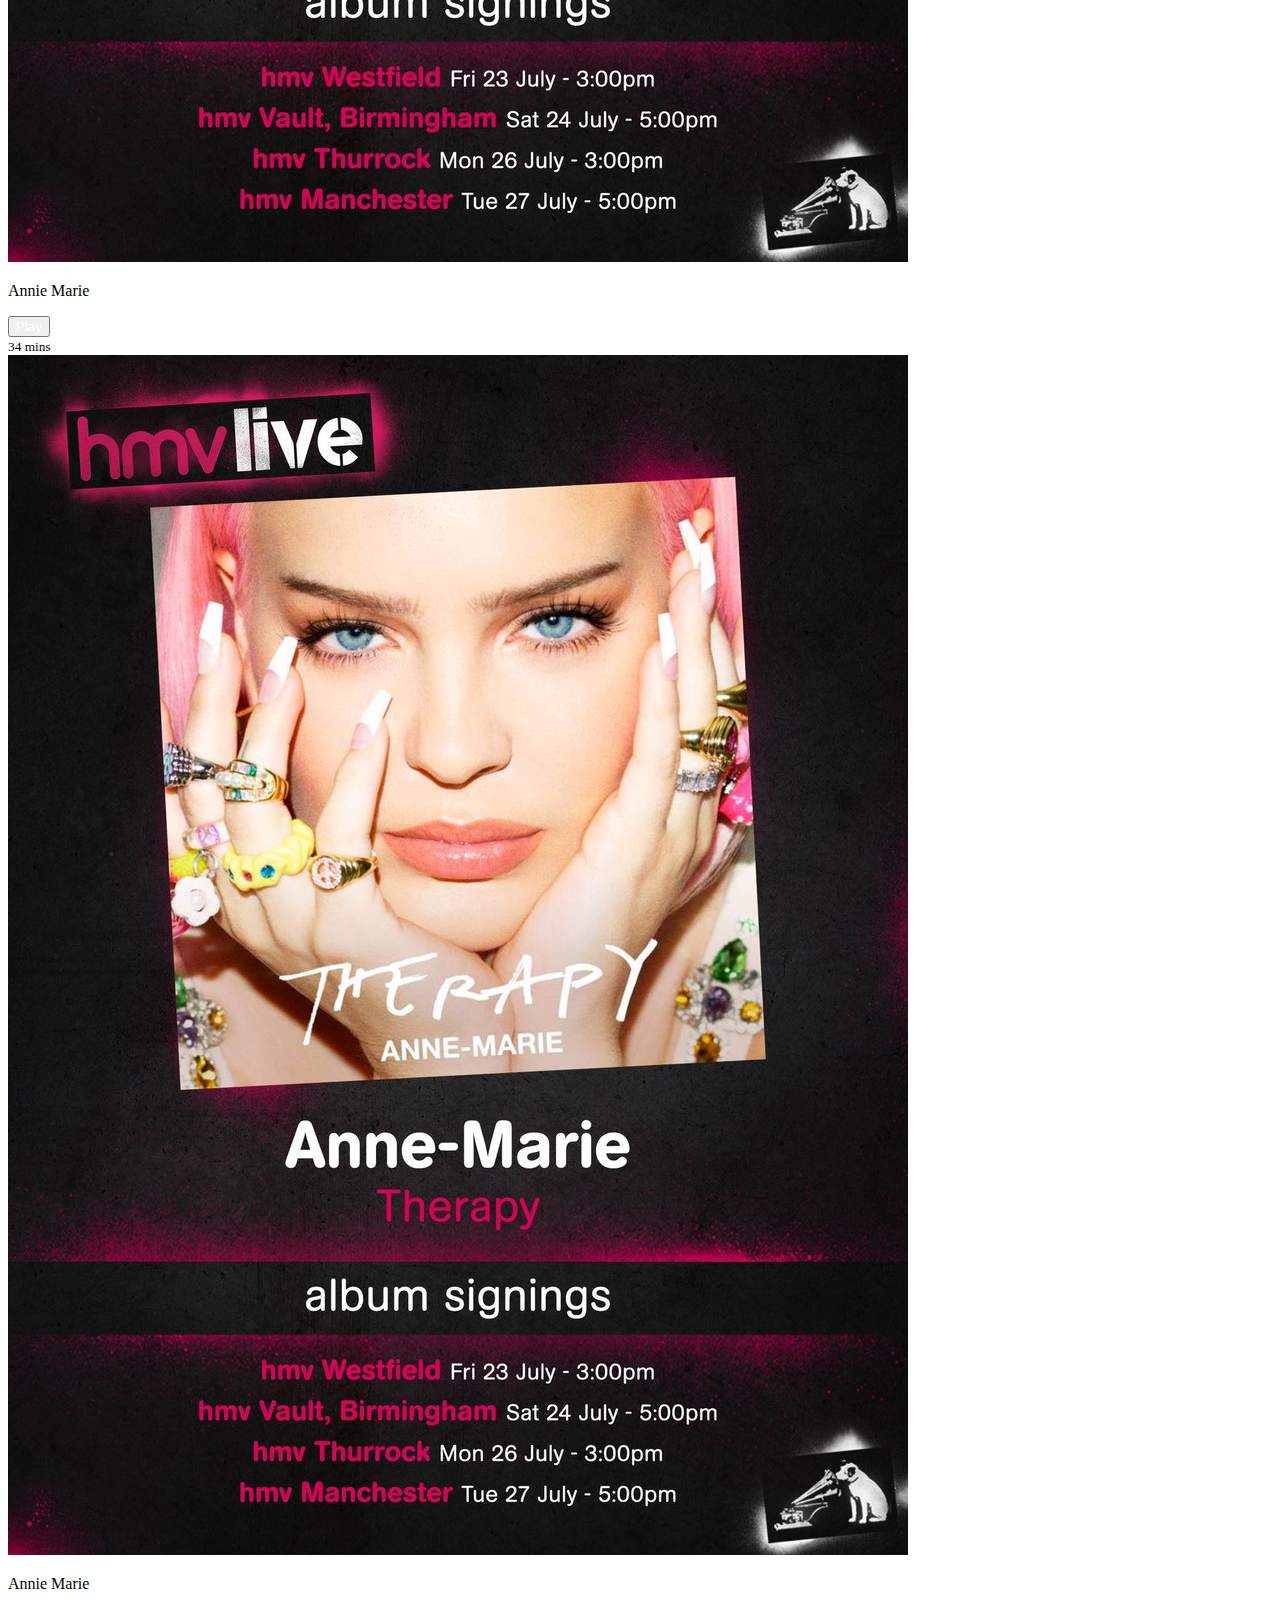
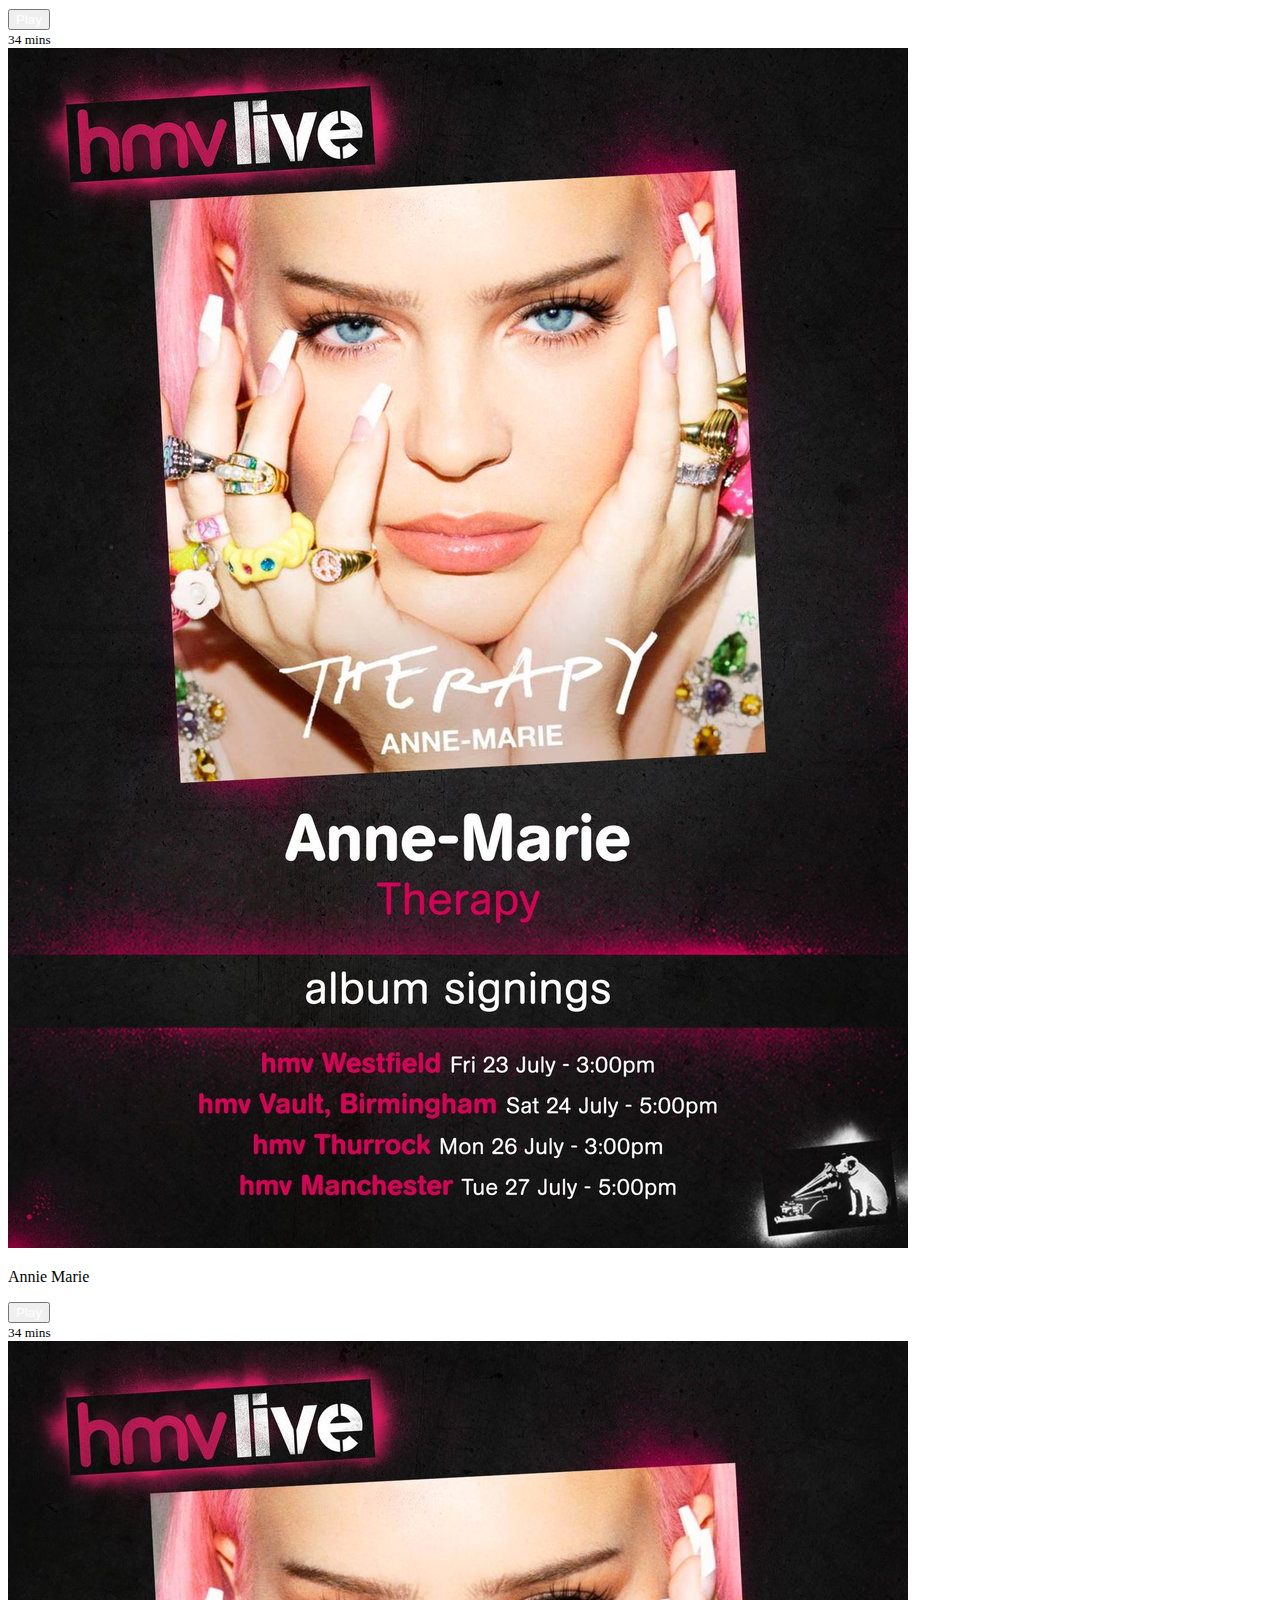
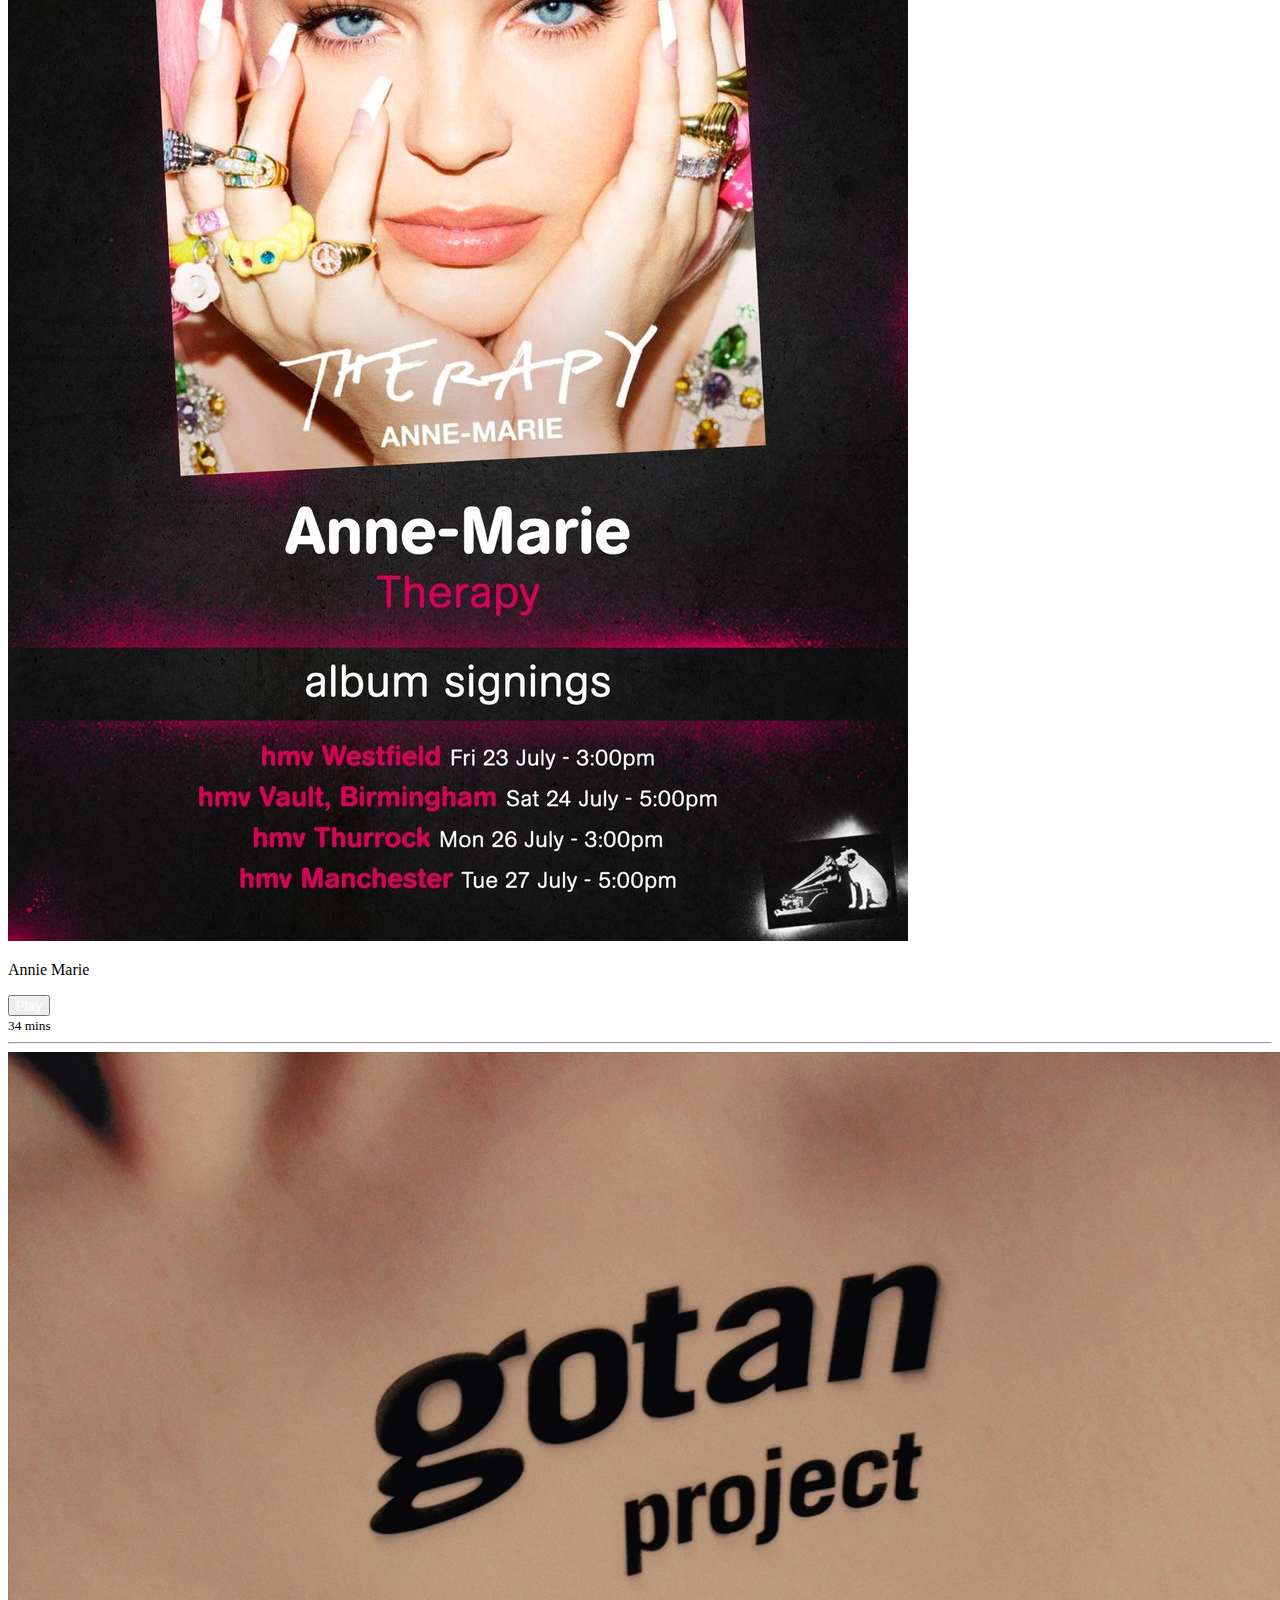
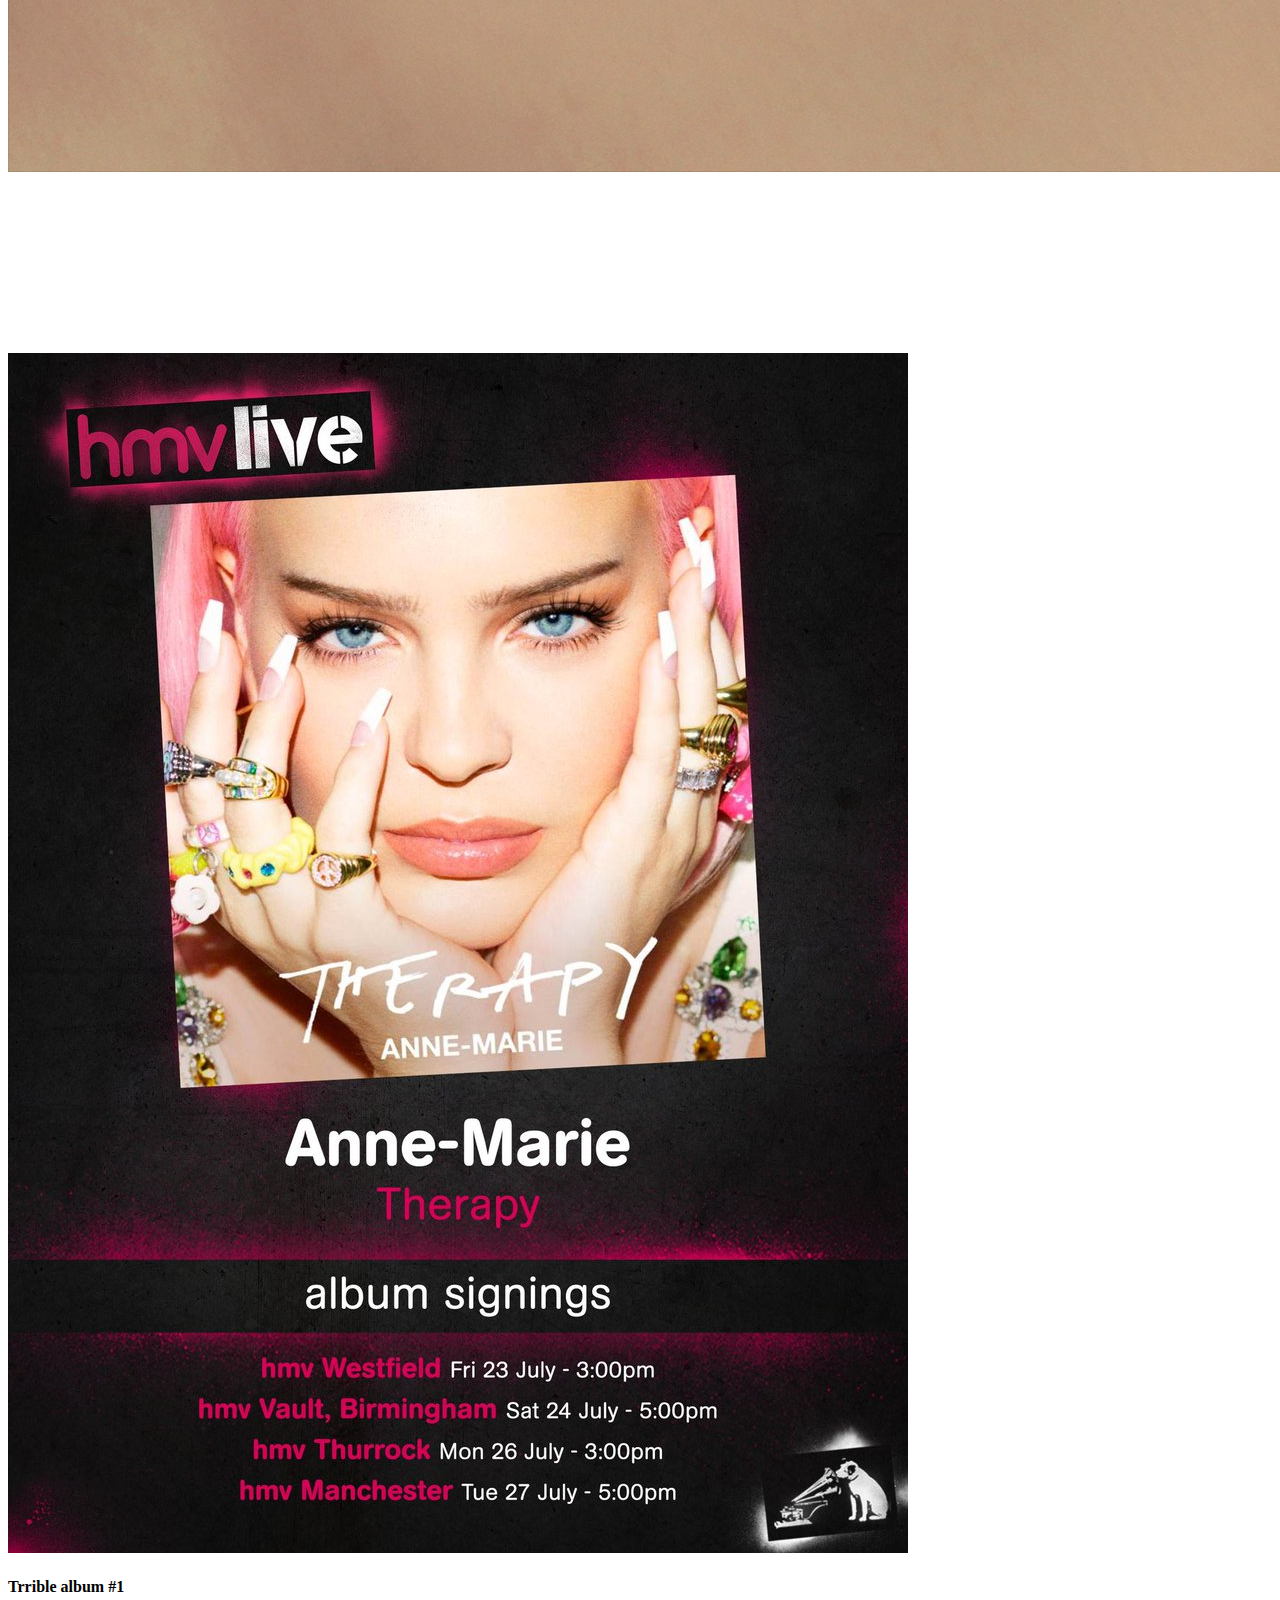
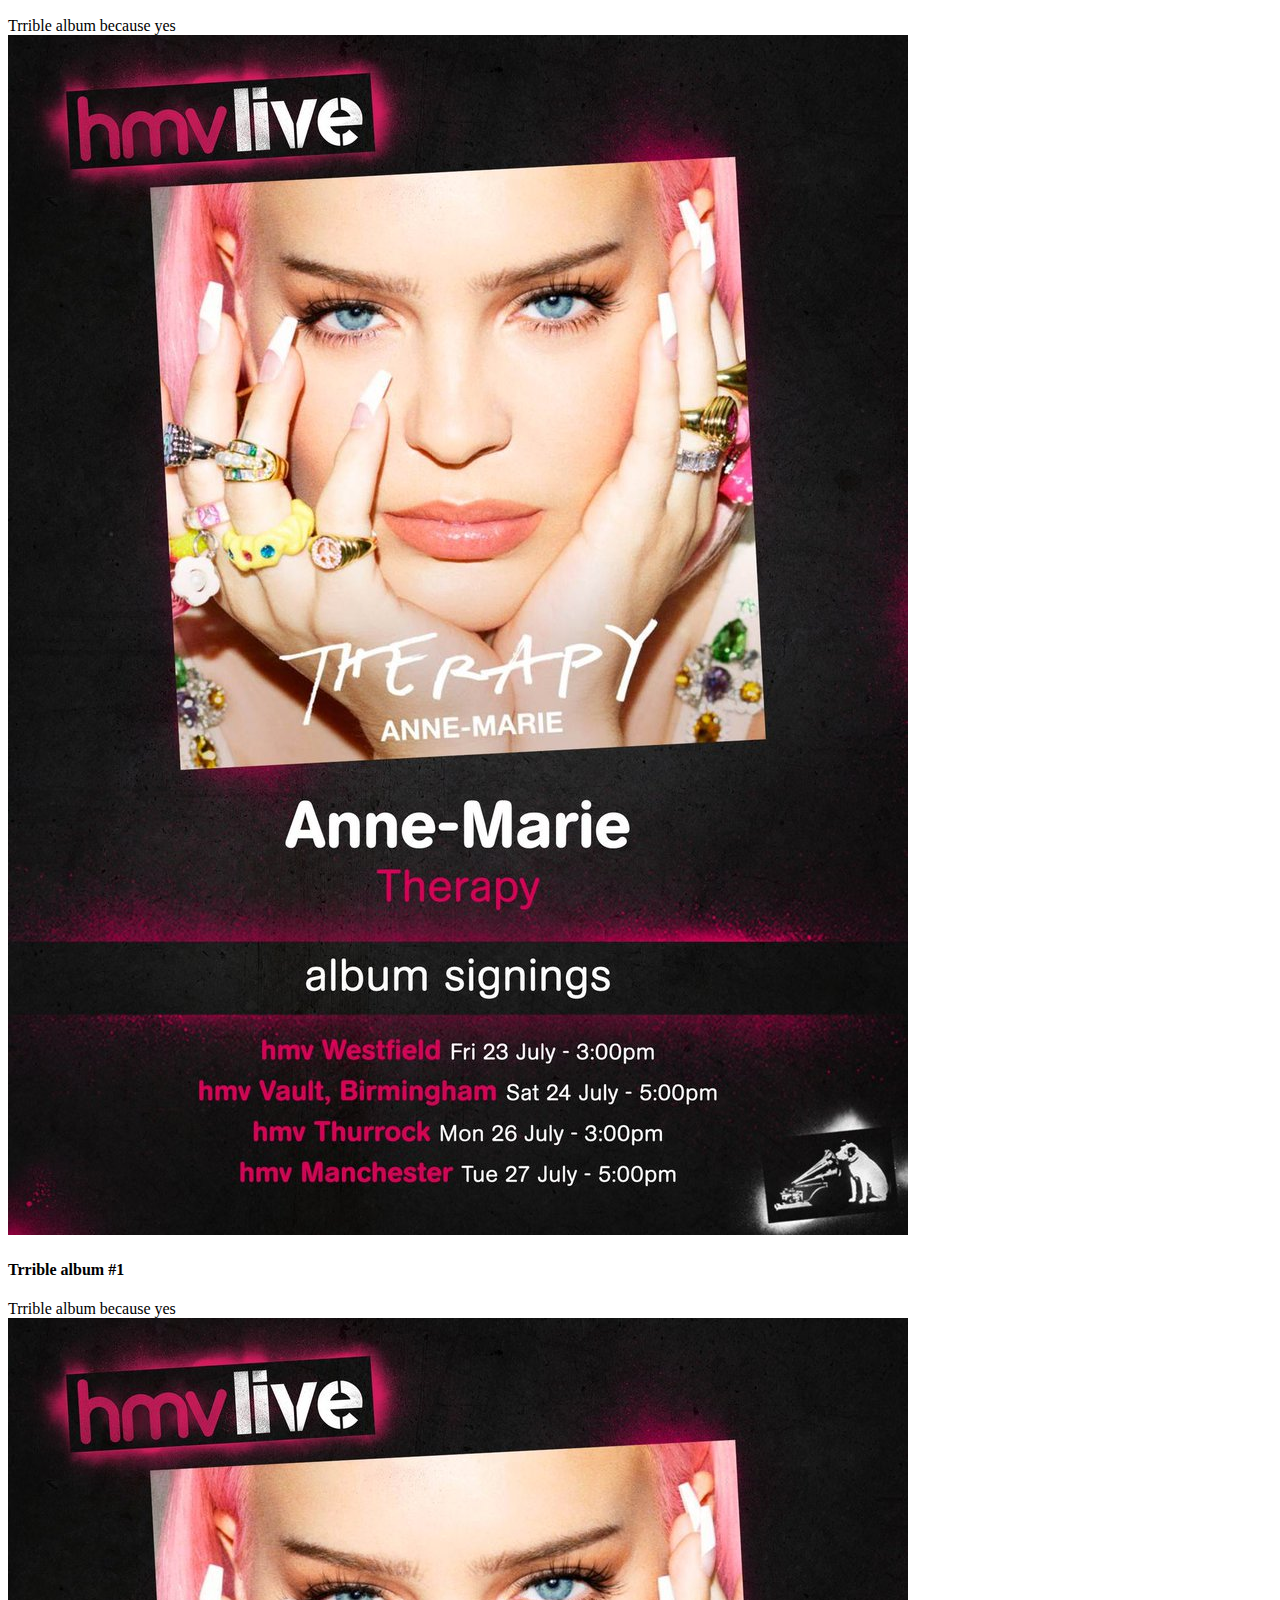
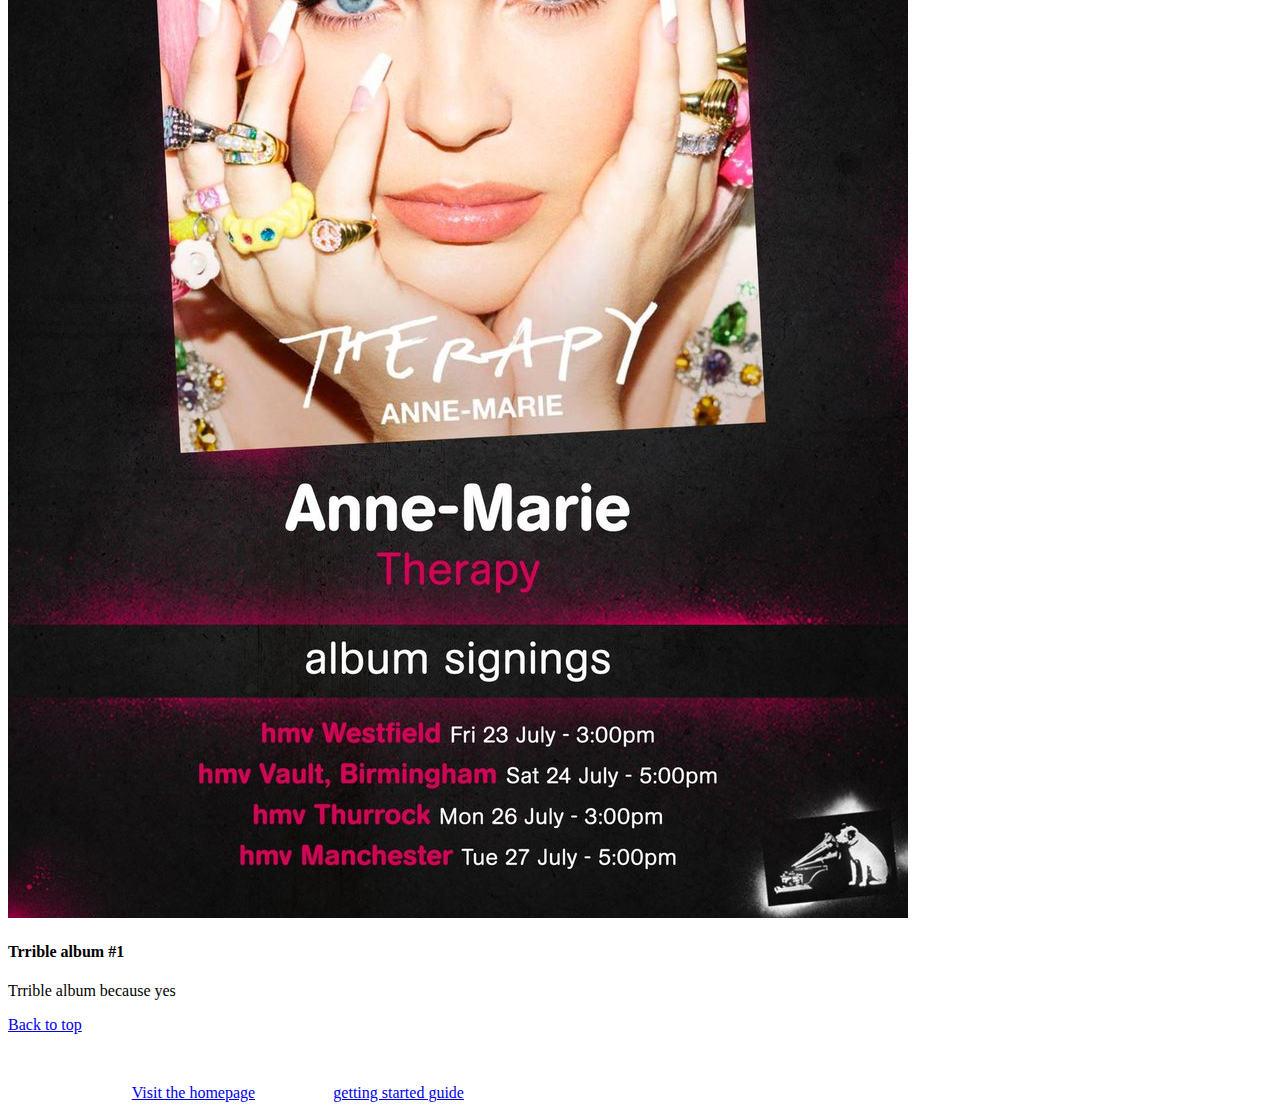
==== commit 4bfa9e65: "completed" ====
--- a/index.html
+++ b/index.html
@@ -137,6 +137,7 @@
       <div class="album py-5 bg-light">
         <div class="container">
           <div class="row">
+              
             <div class="col-6 col-lg-3 col-md-4">
               <div class="card mb-3 shadow-sm">
                 <img src="annie_marei.jpg" alt="" class="img-fluid" />
--- a/style.css
+++ b/style.css
@@ -15,4 +15,11 @@
 }
 nav{
 background-color: (rgb(2,0,36), rgba(4, 66, 78) 100%);
-}+}
+.card-body{
+color:black
+}
+button{
+    color: white;
+}
+.album-container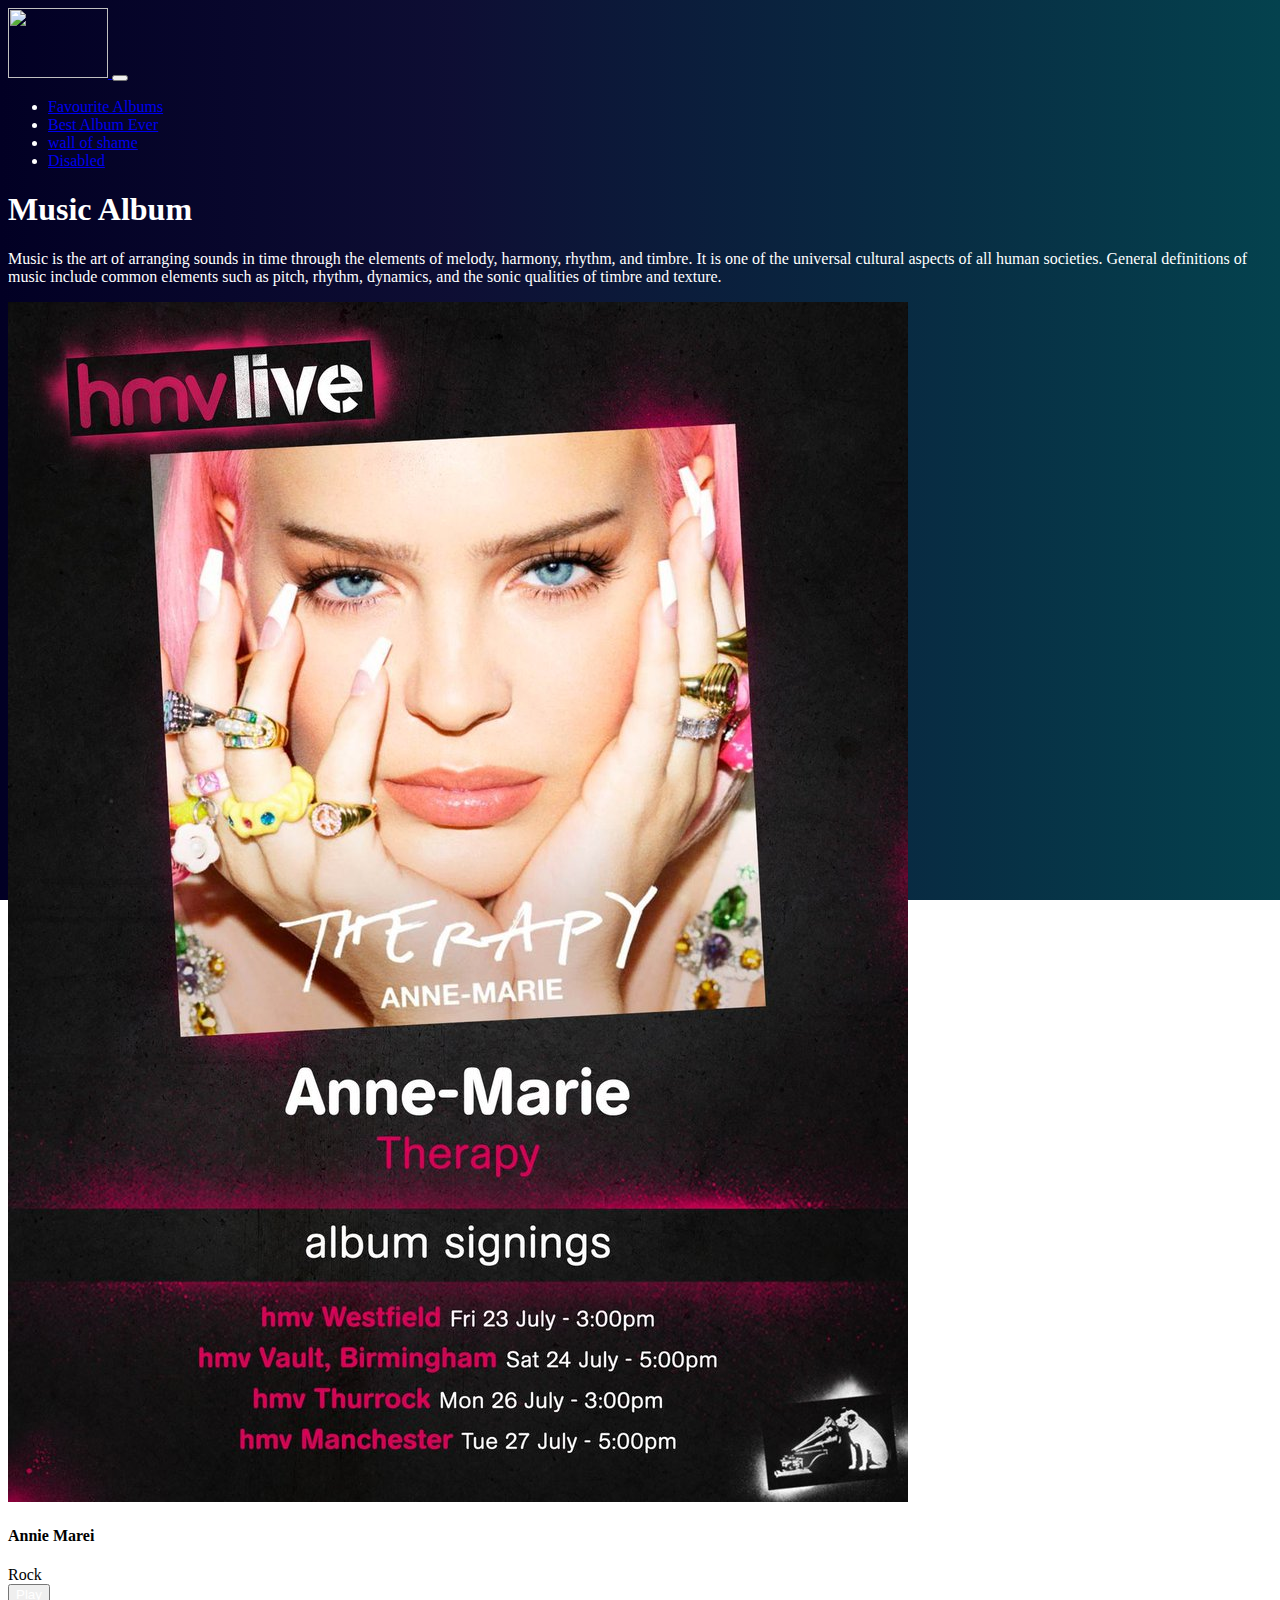
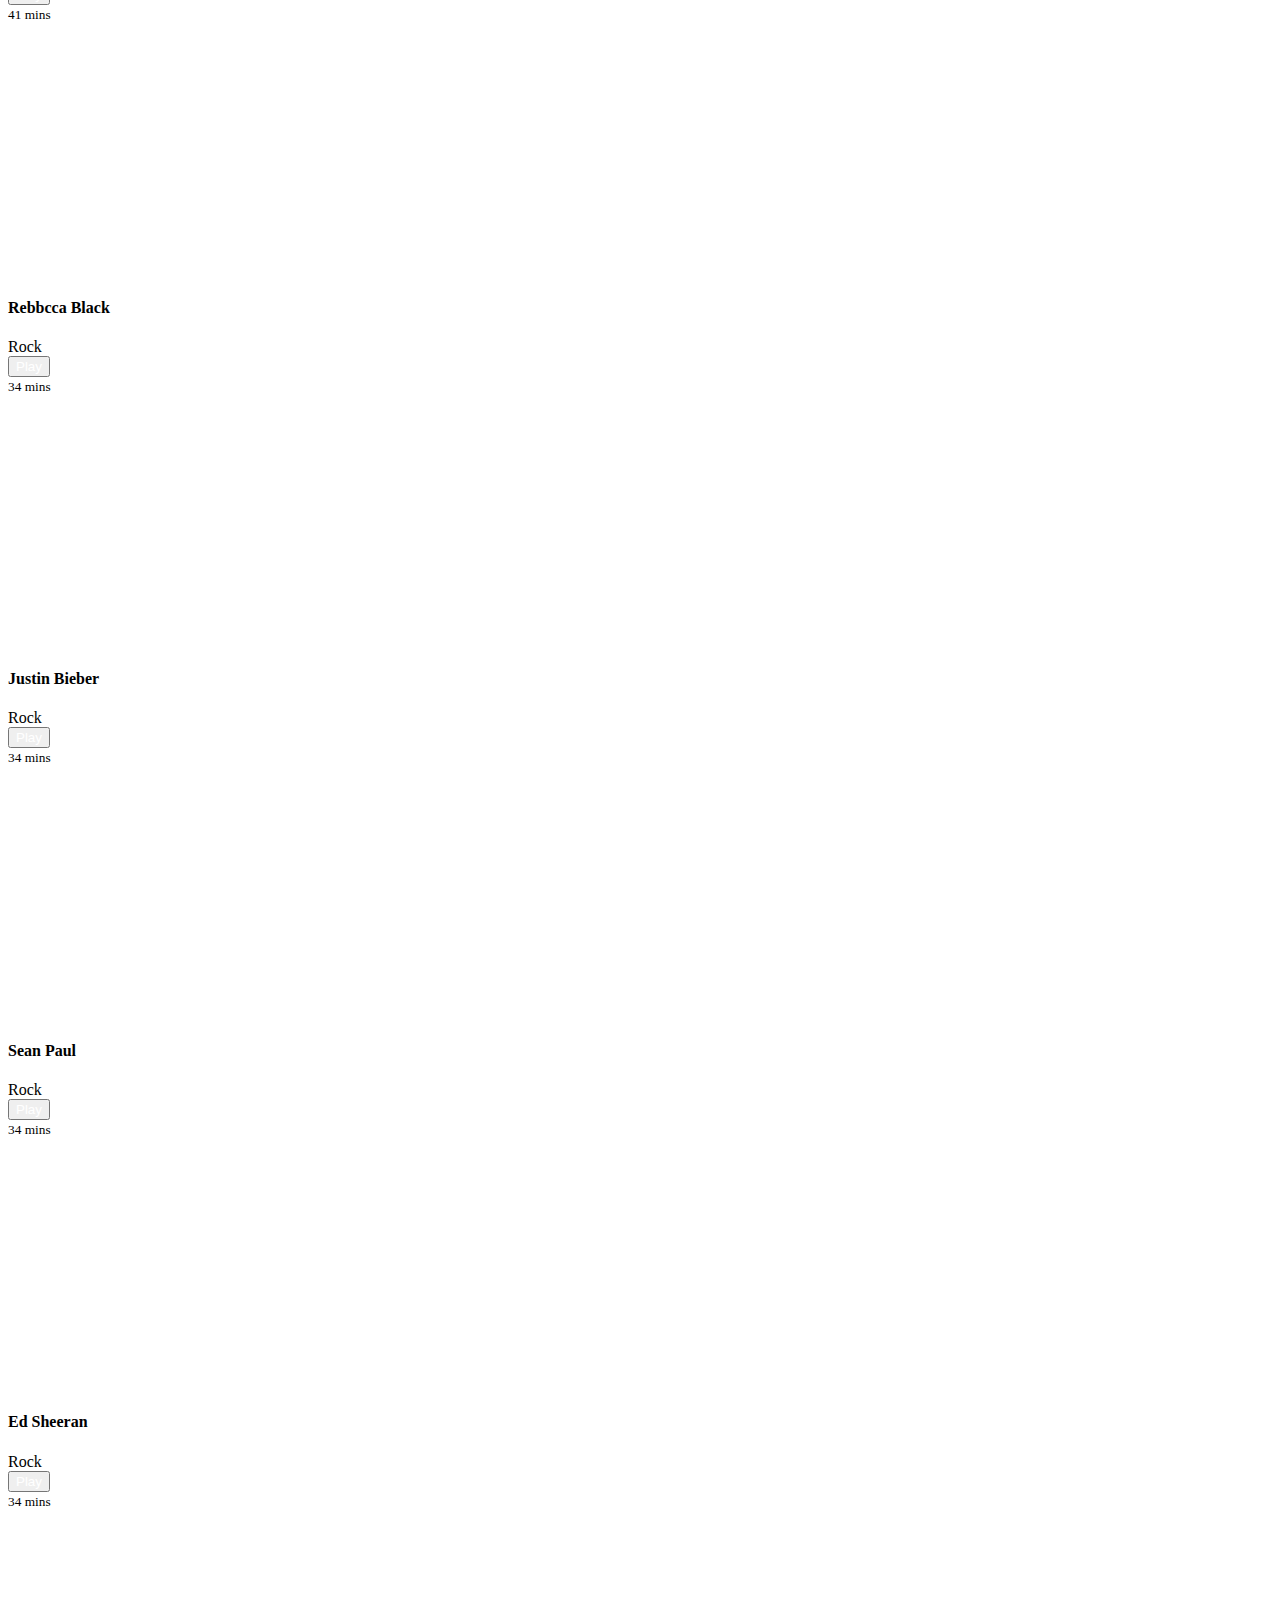
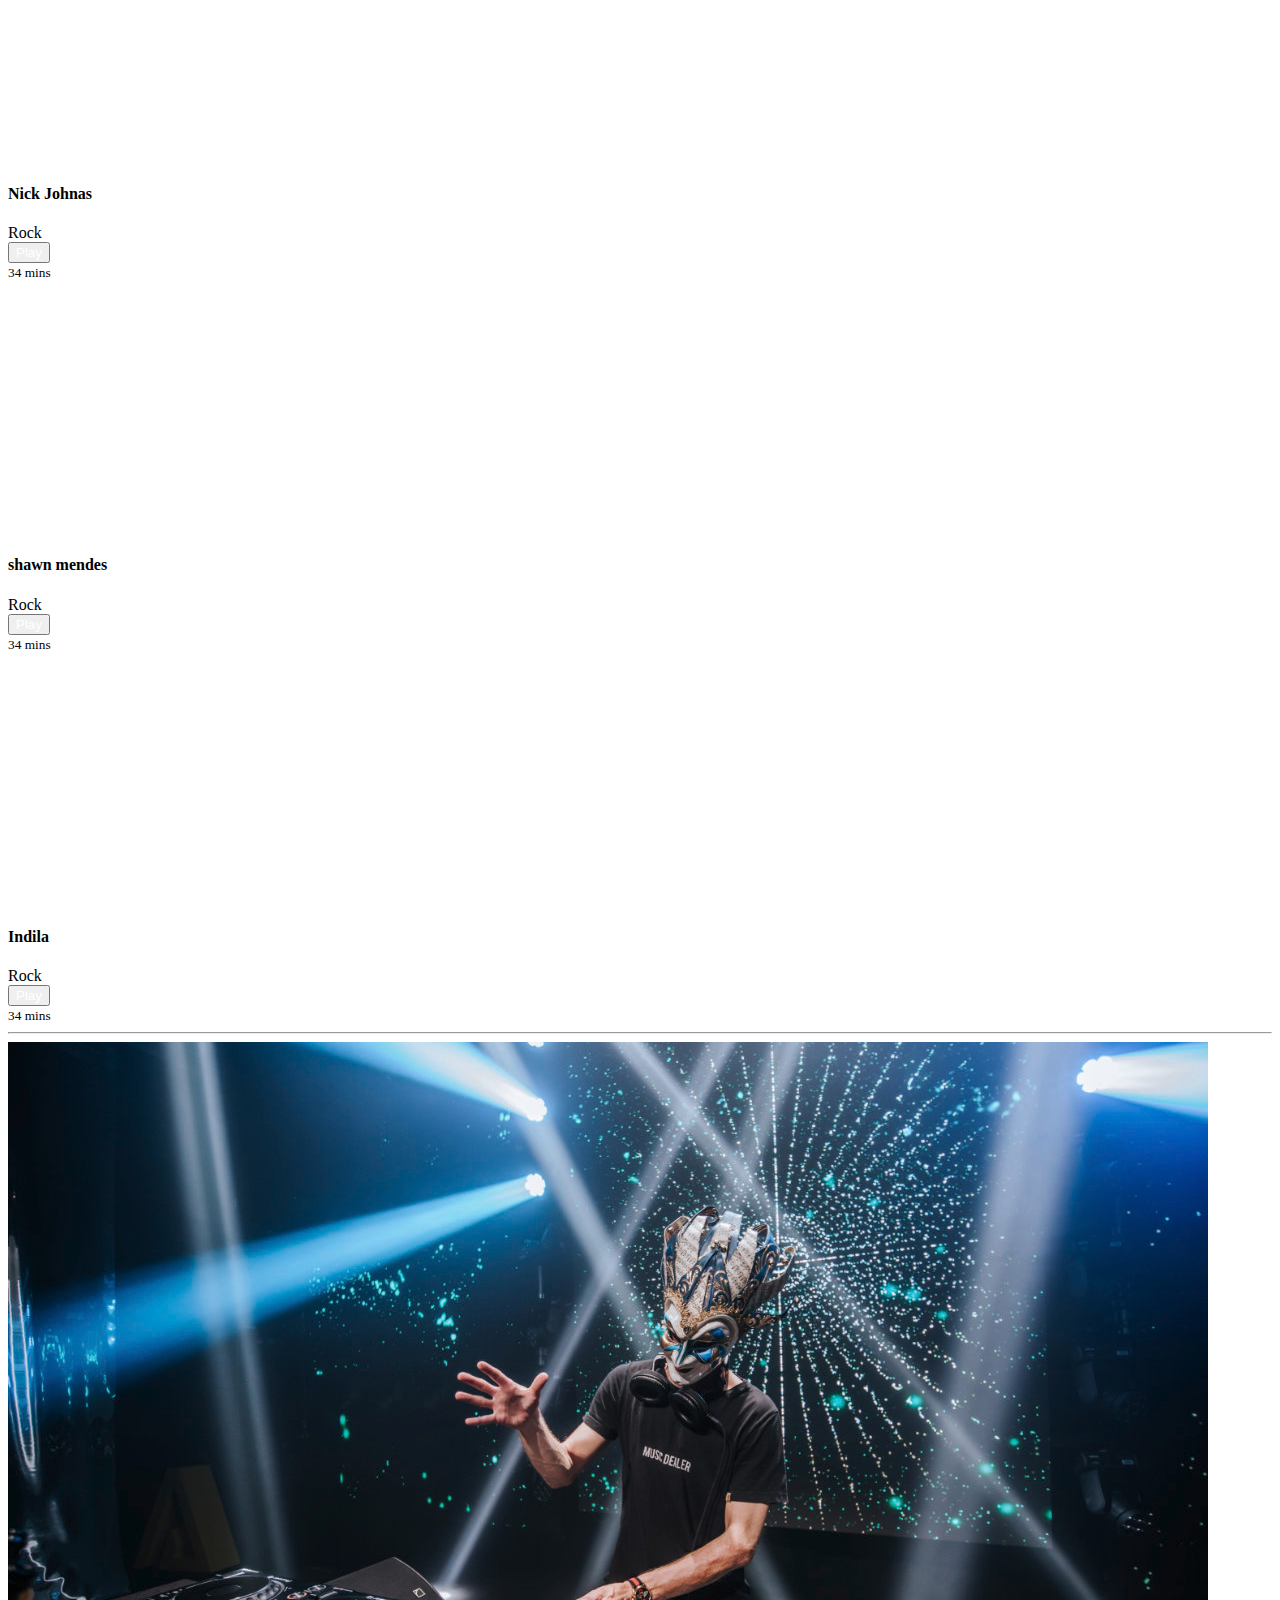
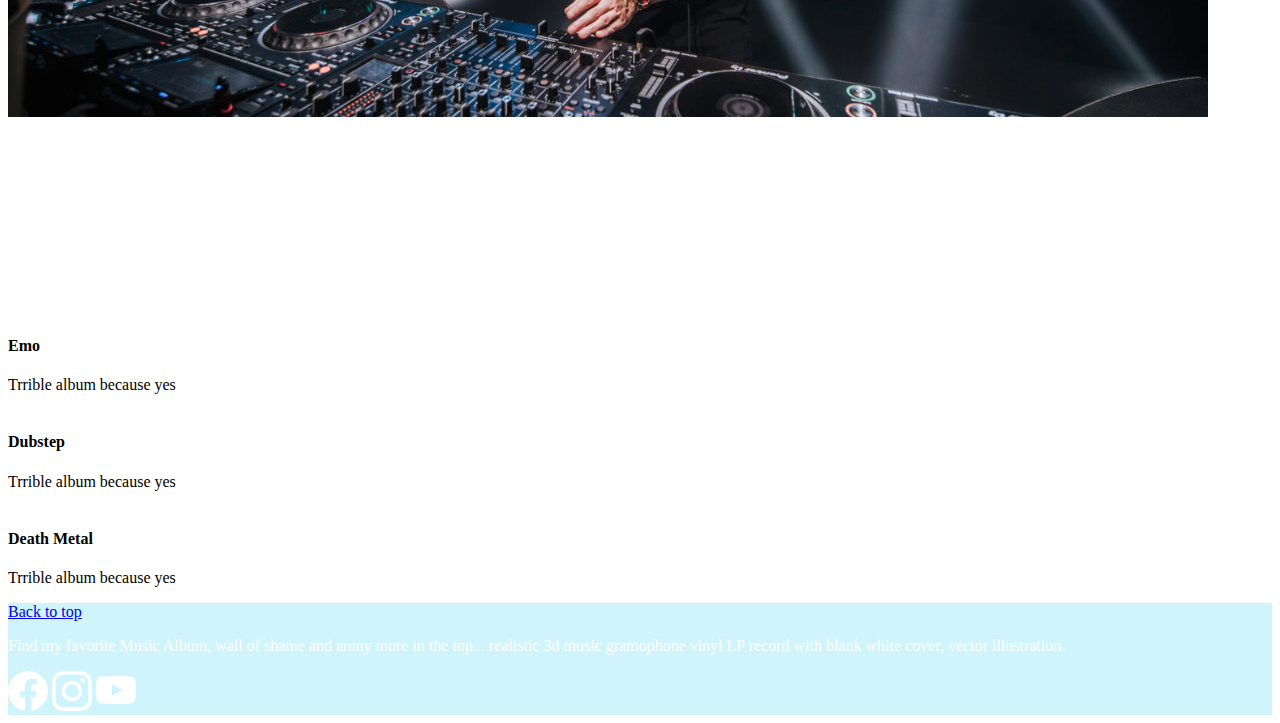
==== commit b3bc2d10: "music album" ====
--- a/index.html
+++ b/index.html
@@ -81,7 +81,10 @@
   <body>
     <header>
       <nav class="navbar navbar-expand-lg navbar-dark sticky-top">
-        <a class="navbar-brand" href="#">Navbar</a>
+        <a class="navbar-brand" href="#">
+          <img src="https://graphicriver.img.customer.envatousercontent.com/files/349698916/Album-Cover-Preview.jpg?auto=compress%2Cformat&fit=crop&crop=top&w=590&h=590&s=fba9d6b2e6c2c8780bd6318fbd883cad" 
+          alt="" height="70px" width="100px">
+        </a>
         <button
           class="navbar-toggler"
           type="button"
@@ -123,27 +126,22 @@
         <div class="container">
           <h1>Music Album</h1>
           <p class="lead text-muted">
-            Something short and leading about the collection below—its contents,
-            the creator, etc. Make it short and sweet, but not too short so
-            folks don’t simply skip over it entirely.
+            Music is the art of arranging sounds in time through the elements of melody, harmony, rhythm, and timbre. It is one of the universal cultural aspects of all human societies. General definitions of music include common elements such as pitch, rhythm, dynamics, and the sonic qualities of timbre and texture.
           </p>
-          <p>
-            <a href="#" class="btn btn-primary my-2">Main call to action</a>
-            <a href="#" class="btn btn-secondary my-2">Secondary action</a>
-          </p>
+         
         </div>
       </section>
-
-      <div class="album py-5 bg-light">
-        <div class="container">
-          <div class="row">
+<!--music album 1-->
+      <div class="album py-5">
+        <div class="container" >
+          <div class="row" height="100%"width="100%">
               
             <div class="col-6 col-lg-3 col-md-4">
               <div class="card mb-3 shadow-sm">
-                <img src="annie_marei.jpg" alt="" class="img-fluid" />
+                <img src="annie_marei.jpg" alt="" class="img-fluid  album-img" />
 
                 <div class="card-body">
-                  <h4 class="card-text">Rebbcca Black</h4>
+                  <h4 class="card-text">Annie Marei</h4>
                   <span class="album-genre">Rock</span>
                   <div
                     class="d-flex justify-content-between align-items-center"
@@ -158,15 +156,15 @@
                 </div>
               </div>
             </div>
+            <!-- 2-->
             <div class="col-6 col-lg-3 col-md-4">
               <div class="card mb-3 shadow-sm">
-                <img src="annie_marei.jpg" alt="" class="img-fluid" />
+                <img src="https://e.snmc.io/i/600/s/aa4f32b9df80a2c128119f8fc14c0aa7/3623105" alt="" class="img-fluid album-img" />
 
                 <div class="card-body">
-                  <p class="card-text">Annie Marie</p>
-                  <div
-                    class="d-flex justify-content-between align-items-center"
-                  >
+                  <h4 class="card-text">Rebbcca Black</h4>
+                  <span class="album-genre">Rock</span>
+                  <div class="d-flex justify-content-between align-items-center">
                     <div class="btn-group">
                       <button type="button" class="btn btn-success">
                         Play
@@ -177,15 +175,15 @@
                 </div>
               </div>
             </div>
+            <!-- 3-->
             <div class="col-6 col-lg-3 col-md-4">
               <div class="card mb-3 shadow-sm">
-                <img src="annie_marei.jpg" alt="" class="img-fluid" />
+                <img src="https://media.pitchfork.com/photos/5929b206b1335d7bf169a38e/1:1/w_600/3a201c88.jpg" alt="" class="img-fluid album-img" />
 
                 <div class="card-body">
-                  <p class="card-text">Annie Marie</p>
-                  <div
-                    class="d-flex justify-content-between align-items-center"
-                  >
+                  <h4 class="card-text">Justin Bieber</h4>
+                  <span class="album-genre">Rock</span>
+                  <div class="d-flex justify-content-between align-items-center">
                     <div class="btn-group">
                       <button type="button" class="btn btn-success">
                         Play
@@ -196,15 +194,14 @@
                 </div>
               </div>
             </div>
-            <div class="col-6 col-lg-3 col-md-4">
+            <!-- 4-->
+          <div class="col-6 col-lg-3 col-md-4">
               <div class="card mb-3 shadow-sm">
-                <img src="annie_marei.jpg" alt="" class="img-fluid" />
-
+                <img src="https://m.media-amazon.com/images/I/8196PlRvfmL._SS500_.jpg" alt="" class="img-fluid album-img" />
                 <div class="card-body">
-                  <p class="card-text">Annie Marie</p>
-                  <div
-                    class="d-flex justify-content-between align-items-center"
-                  >
+                  <h4 class="card-text">Sean Paul</h4>
+                  <span class="album-genre">Rock</span>                  
+                  <div class="d-flex justify-content-between align-items-center">
                     <div class="btn-group">
                       <button type="button" class="btn btn-success">
                         Play
@@ -215,102 +212,99 @@
                 </div>
               </div>
             </div>
-            <div class="col-6 col-lg-3 col-md-4">
-              <div class="card mb-3 shadow-sm">
-                <img src="annie_marei.jpg" alt="" class="img-fluid" />
-
-                <div class="card-body">
-                  <p class="card-text">Annie Marie</p>
-                  <div
-                    class="d-flex justify-content-between align-items-center"
-                  >
-                    <div class="btn-group">
-                      <button type="button" class="btn btn-success">
-                        Play
-                      </button>
-                    </div>
-                    <small class="text-muted">34 mins</small>
-                  </div>
-                </div>
-              </div>
-            </div>
-            <div class="col-6 col-lg-3 col-md-4">
-              <div class="card mb-3 shadow-sm">
-                <img src="annie_marei.jpg" alt="" class="img-fluid" />
-
-                <div class="card-body">
-                  <p class="card-text">Annie Marie</p>
-                  <div
-                    class="d-flex justify-content-between align-items-center"
-                  >
-                    <div class="btn-group">
-                      <button type="button" class="btn btn-success">
-                        Play
-                      </button>
-                    </div>
-                    <small class="text-muted">34 mins</small>
-                  </div>
-                </div>
-              </div>
-            </div>
-            <div class="col-6 col-lg-3 col-md-4">
-              <div class="card mb-3 shadow-sm">
-                <img src="annie_marei.jpg" alt="" class="img-fluid" />
-
-                <div class="card-body">
-                  <p class="card-text">Annie Marie</p>
-                  <div
-                    class="d-flex justify-content-between align-items-center"
-                  >
-                    <div class="btn-group">
-                      <button type="button" class="btn btn-success">
-                        Play
-                      </button>
-                    </div>
-                    <small class="text-muted">34 mins</small>
-                  </div>
-                </div>
-              </div>
-            </div>
-            <div class="col-6 col-lg-3 col-md-4">
-              <div class="card mb-3 shadow-sm">
-                <img src="annie_marei.jpg" alt="" class="img-fluid" />
-
-                <div class="card-body">
-                  <p class="card-text">Annie Marie</p>
-                  <div
-                    class="d-flex justify-content-between align-items-center"
-                  >
-                    <div class="btn-group">
-                      <button type="button" class="btn btn-success">
-                        Play
-                      </button>
-                    </div>
-                    <small class="text-muted">34 mins</small>
-                  </div>
-                </div>
-              </div>
-            </div>
+ <!-- 5-->
+ <div class="col-6 col-lg-3 col-md-4">
+  <div class="card mb-3 shadow-sm">
+    <img src="https://imgs.capitalfm.com/images/256685?width=1000&crop=16_9&signature=_ESlBWu4UZeXAdVpO_dAsWZKFI8=" alt="" class="img-fluid album-img" />
+    <div class="card-body">
+      <h4 class="card-text">Ed Sheeran</h4>
+      <span class="album-genre">Rock</span>                  
+      <div class="d-flex justify-content-between align-items-center">
+        <div class="btn-group">
+          <button type="button" class="btn btn-success">
+            Play
+          </button>
+        </div>
+        <small class="text-muted">34 mins</small>
+      </div>
+    </div>
+  </div>
+</div> 
+<!-- 6-->
+<div class="col-6 col-lg-3 col-md-4">
+    <div class="card mb-3 shadow-sm">
+      <img src="https://imagesvc.meredithcorp.io/v3/mm/image?url=https%3A%2F%2Fstatic.onecms.io%2Fwp-content%2Fuploads%2Fsites%2F20%2F2021%2F02%2F25%2Fnick-jonas-spaceman-1.jpg&q=85" alt="" class="img-fluid album-img" />
+      <div class="card-body">
+        <h4 class="card-text">Nick Johnas</h4>
+        <span class="album-genre">Rock</span>                  
+        <div class="d-flex justify-content-between align-items-center">
+          <div class="btn-group">
+            <button type="button" class="btn btn-success">
+              Play
+            </button>
+          </div>
+          <small class="text-muted">34 mins</small>
+        </div>
+      </div>
+    </div>
+  </div>
+   <!-- 7-->
+  <div class="col-6 col-lg-3 col-md-4">
+      <div class="card mb-3 shadow-sm">
+        <img src="https://images-na.ssl-images-amazon.com/images/I/71RAyGx2P%2BL._SL1200_.jpg" alt="" class="img-fluid album-img" />
+        <div class="card-body">
+          <h4 class="card-text">shawn mendes</h4>
+          <span class="album-genre">Rock</span>                  
+          <div class="d-flex justify-content-between align-items-center">
+            <div class="btn-group">
+              <button type="button" class="btn btn-success">
+                Play
+              </button>
+            </div>
+            <small class="text-muted">34 mins</small>
+          </div>
+        </div>
+      </div>
+    </div> 
+    <!-- 8-->
+    <div class="col-6 col-lg-3 col-md-4">
+        <div class="card mb-3 shadow-sm">
+          <img src="https://upload.wikimedia.org/wikipedia/en/thumb/b/b1/Derniere_danse_cover.png/220px-Derniere_danse_cover.png" alt="" class="img-fluid album-img" />
+          <div class="card-body">
+            <h4 class="card-text">Indila</h4>
+            <span class="album-genre">Rock</span>                  
+            <div class="d-flex justify-content-between align-items-center">
+              <div class="btn-group">
+                <button type="button" class="btn btn-success">
+                  Play
+                </button>
+              </div>
+              <small class="text-muted">34 mins</small>
+            </div>
+          </div>
+        </div>
+      </div>
+
+
           </div>
         </div>
       </div>
     </main>
-
+<!-- end of music album-->
     <hr />
     <section id="best-album-ever">
       <div class="container-calss py-5">
         <div class="row">
           <div class="col-12 col-md-4">
-            <img src="gothan.jpg" class="img-fluid" />
+            <img src="robe-boris-brejcha.jpg" class="img-fluid px-2" />
           </div>
           <div class="col-12 col-md-8">
             <div class="d-flex flex-column justify-content-center h-100">
-              <h4>Gotan project-La Revancha Del Tango</h4>
+              <h4>High-Tech Minimal-Boris Brejcha</h4>
               <div>
-                Lorem ipsum dolor sit amet consectetur adipisicing elit. Sed,
-                iure! Delectus consequuntur labore enim facilis explicabo odit
-                excepturi magnam cum, esse itaque, in sapiente voluptas? Quas
-                magni consectetur quo architecto.
+                Boris Brejcha is a German DJ and record producer. He describes his music style as
+                 "High-Tech Minimal." He uses the venetian carnival mask as his signature look, being 
+                 inspired by the Carnival in Rio, at the times when he was performing for the first time, in Brazil. 
               </div>
             </div>
           </div>
@@ -319,16 +313,16 @@
     </section>
 
 <section id="wall-of-shame">
-<div class="container-class"></div>
+<div class="container-class px-5"></div>
 <div class="row">
     <div class="col-12">
 <h1 class="text-center my-4">Wall of shame</h1>
     </div>
     <div class="col-6  col-md-4">
         <div class="card mb-3 shadow-sm">
-          <img src="annie_marei.jpg" alt="" class="img-fluid" />
-
-          <h4 class="card-body">Trrible album #1</h4>
+          <img src="https://i.pinimg.com/originals/52/4e/56/524e561f29b71c6d7e9cdbbee21cb851.jpg" alt="" class="img-fluid" />
+
+          <h4 class="card-body">Emo</h4>
             <span class="card-body">Trrible album because yes</span>
             <div
               class="d-flex justify-content-between align-items-center"
@@ -339,9 +333,9 @@
       </div>
       <div class="col-6  col-md-4">
         <div class="card mb-3 shadow-sm">
-          <img src="annie_marei.jpg" alt="" class="img-fluid" />
-
-          <h4 class="card-body">Trrible album #1</h4>
+          <img src="http://cdn.digitaldjtips.com/app/uploads/2012/09/09145958/dubstep.jpg" alt="" class="img-fluid" />
+
+          <h4 class="card-body">Dubstep</h4>
             <span class="card-body">Trrible album because yes</span>
             <div
               class="d-flex justify-content-between align-items-center"
@@ -352,9 +346,9 @@
       </div>
       <div class="col-6  col-md-4">
         <div class="card mb-3 shadow-sm">
-          <img src="annie_marei.jpg" alt="" class="img-fluid" />
-
-          <h4 class="card-body">Trrible album #1</h4>
+          <img src="https://thumbs.static-thomann.de/thumb/orig/pics/bdb/477672/14575848_800.jpg" alt="" class="img-fluid" />
+
+          <h4 class="card-body">Death Metal</h4>
             <span class="card-body">Trrible album because yes</span>
             <div
               class="d-flex justify-content-between align-items-center"
@@ -369,21 +363,34 @@
 
 </section>
 
-    <footer class="text-muted">
-      <div class="container">
+    <footer class="text-muted" style="background-color: #cff4fc; ">
+      <div class="container d-flex justify-content-center">
         <p class="float-right">
           <a href="#">Back to top</a>
         </p>
+       </div>
+       <div class=" d-flex justify-content-center">
         <p>
-          Album example is &copy; Bootstrap, but please download and customize
-          it for yourself!
+          Find my favorite Music Album, wall of shame and amny more in the top...
+          realistic 3d music gramophone vinyl LP record with blank white cover, vector illustration.  
         </p>
-        <p>
-          New to Bootstrap? <a href="/">Visit the homepage</a> or read our
-          <a href="/docs/4.6/getting-started/introduction/"
-            >getting started guide</a
-          >.
-        </p>
+       </div>
+
+      
+     
+      <div class="d-flex list-group-item list-group-item-action list-group-item-info justify-content-center ">
+        <svg xmlns="http://www.w3.org/2000/svg" width="40" height="40" fill="currentColor" class="bi bi-facebook px-1" viewBox="0 0 16 16">
+          <path d="M16 8.049c0-4.446-3.582-8.05-8-8.05C3.58 0-.002 3.603-.002 8.05c0 4.017 2.926 7.347 6.75 7.951v-5.625h-2.03V8.05H6.75V6.275c0-2.017 1.195-3.131 3.022-3.131.876 0 1.791.157 1.791.157v1.98h-1.009c-.993 0-1.303.621-1.303 1.258v1.51h2.218l-.354 2.326H9.25V16c3.824-.604 6.75-3.934 6.75-7.951z"/>
+        </svg>
+      
+      
+        <svg xmlns="http://www.w3.org/2000/svg" width="40" height="40" fill="currentColor" class="bi bi-instagram px-1" viewBox="0 0 16 16">
+          <path d="M8 0C5.829 0 5.556.01 4.703.048 3.85.088 3.269.222 2.76.42a3.917 3.917 0 0 0-1.417.923A3.927 3.927 0 0 0 .42 2.76C.222 3.268.087 3.85.048 4.7.01 5.555 0 5.827 0 8.001c0 2.172.01 2.444.048 3.297.04.852.174 1.433.372 1.942.205.526.478.972.923 1.417.444.445.89.719 1.416.923.51.198 1.09.333 1.942.372C5.555 15.99 5.827 16 8 16s2.444-.01 3.298-.048c.851-.04 1.434-.174 1.943-.372a3.916 3.916 0 0 0 1.416-.923c.445-.445.718-.891.923-1.417.197-.509.332-1.09.372-1.942C15.99 10.445 16 10.173 16 8s-.01-2.445-.048-3.299c-.04-.851-.175-1.433-.372-1.941a3.926 3.926 0 0 0-.923-1.417A3.911 3.911 0 0 0 13.24.42c-.51-.198-1.092-.333-1.943-.372C10.443.01 10.172 0 7.998 0h.003zm-.717 1.442h.718c2.136 0 2.389.007 3.232.046.78.035 1.204.166 1.486.275.373.145.64.319.92.599.28.28.453.546.598.92.11.281.24.705.275 1.485.039.843.047 1.096.047 3.231s-.008 2.389-.047 3.232c-.035.78-.166 1.203-.275 1.485a2.47 2.47 0 0 1-.599.919c-.28.28-.546.453-.92.598-.28.11-.704.24-1.485.276-.843.038-1.096.047-3.232.047s-2.39-.009-3.233-.047c-.78-.036-1.203-.166-1.485-.276a2.478 2.478 0 0 1-.92-.598 2.48 2.48 0 0 1-.6-.92c-.109-.281-.24-.705-.275-1.485-.038-.843-.046-1.096-.046-3.233 0-2.136.008-2.388.046-3.231.036-.78.166-1.204.276-1.486.145-.373.319-.64.599-.92.28-.28.546-.453.92-.598.282-.11.705-.24 1.485-.276.738-.034 1.024-.044 2.515-.045v.002zm4.988 1.328a.96.96 0 1 0 0 1.92.96.96 0 0 0 0-1.92zm-4.27 1.122a4.109 4.109 0 1 0 0 8.217 4.109 4.109 0 0 0 0-8.217zm0 1.441a2.667 2.667 0 1 1 0 5.334 2.667 2.667 0 0 1 0-5.334z"/>
+        </svg>
+
+        <svg xmlns="http://www.w3.org/2000/svg" width="40" height="40" fill="currentColor" class="bi bi-youtube px-1" viewBox="0 0 16 16">
+          <path d="M8.051 1.999h.089c.822.003 4.987.033 6.11.335a2.01 2.01 0 0 1 1.415 1.42c.101.38.172.883.22 1.402l.01.104.022.26.008.104c.065.914.073 1.77.074 1.957v.075c-.001.194-.01 1.108-.082 2.06l-.008.105-.009.104c-.05.572-.124 1.14-.235 1.558a2.007 2.007 0 0 1-1.415 1.42c-1.16.312-5.569.334-6.18.335h-.142c-.309 0-1.587-.006-2.927-.052l-.17-.006-.087-.004-.171-.007-.171-.007c-1.11-.049-2.167-.128-2.654-.26a2.007 2.007 0 0 1-1.415-1.419c-.111-.417-.185-.986-.235-1.558L.09 9.82l-.008-.104A31.4 31.4 0 0 1 0 7.68v-.123c.002-.215.01-.958.064-1.778l.007-.103.003-.052.008-.104.022-.26.01-.104c.048-.519.119-1.023.22-1.402a2.007 2.007 0 0 1 1.415-1.42c.487-.13 1.544-.21 2.654-.26l.17-.007.172-.006.086-.003.171-.007A99.788 99.788 0 0 1 7.858 2h.193zM6.4 5.209v4.818l4.157-2.408L6.4 5.209z"/>
+        </svg>
       </div>
     </footer>
 
--- a/style.css
+++ b/style.css
@@ -22,4 +22,7 @@
 button{
     color: white;
 }
-.album-container+.album-img{
+min-height: 250px;
+
+}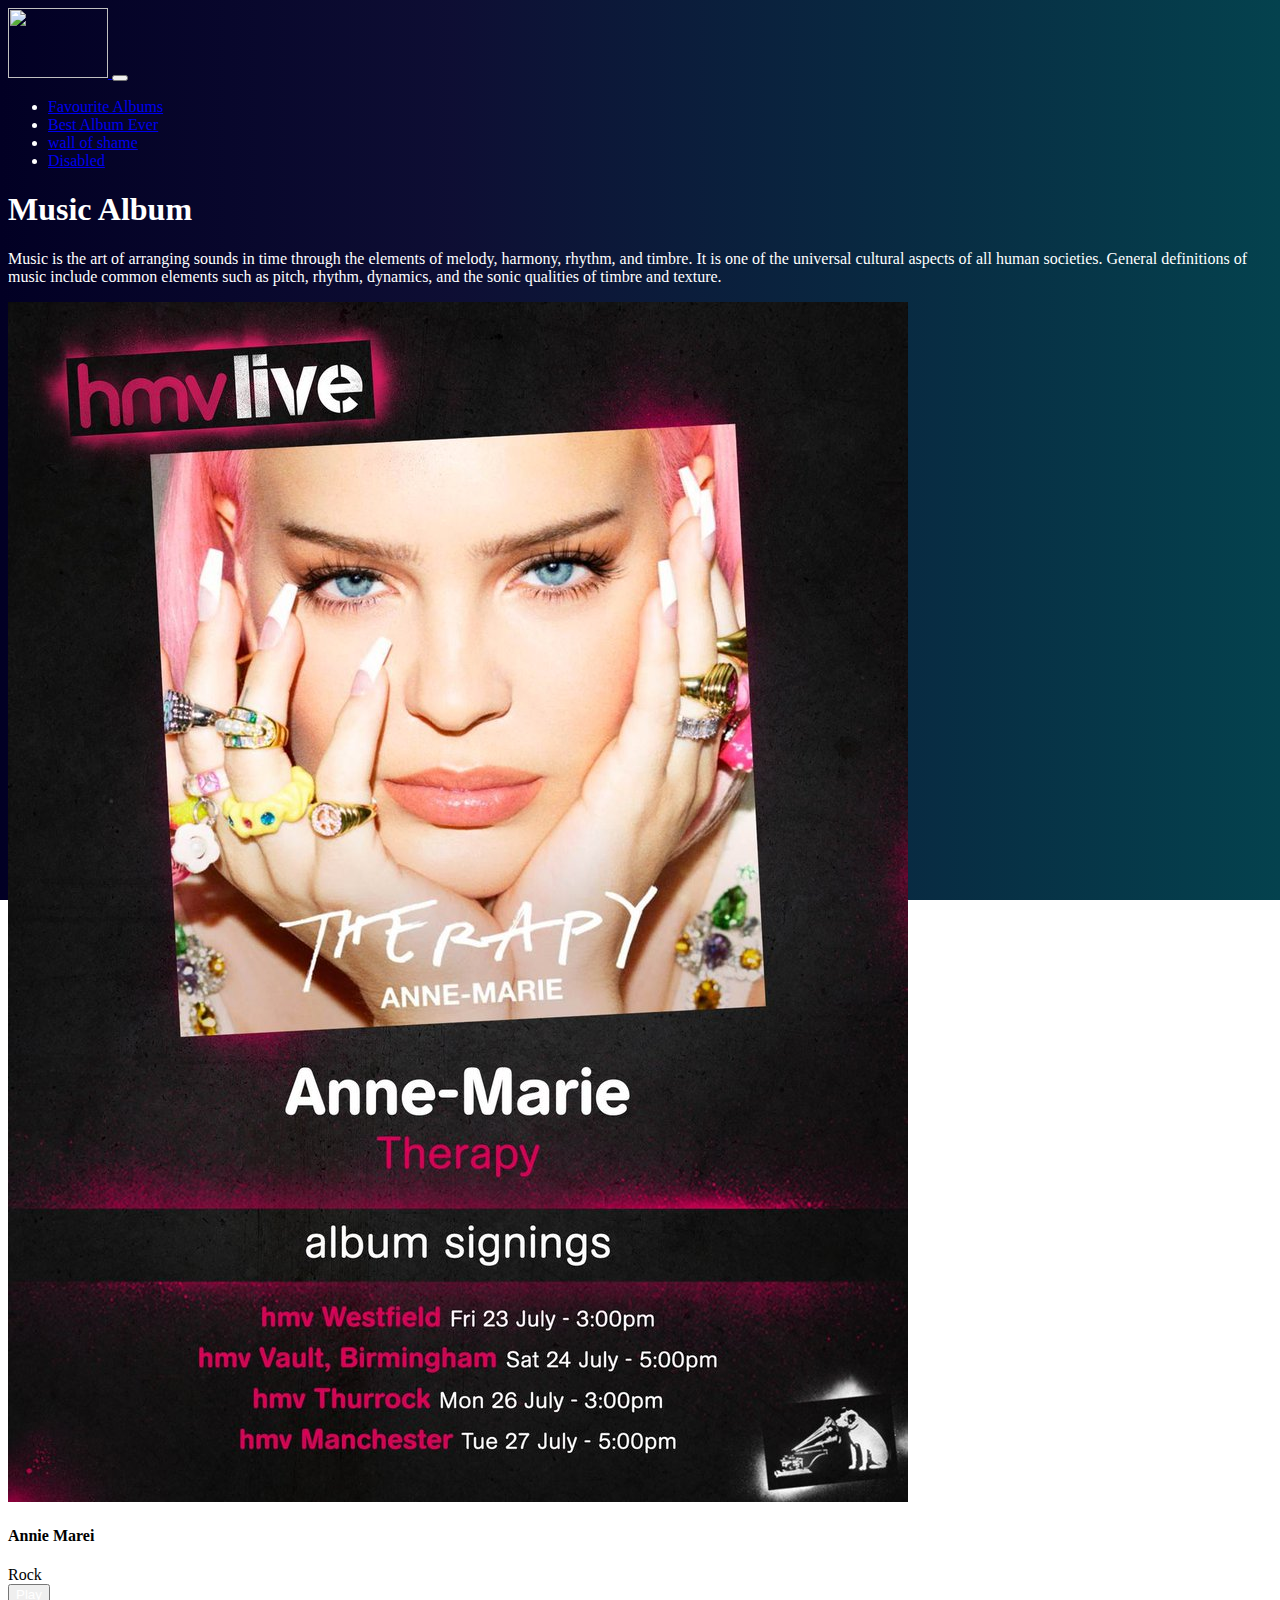
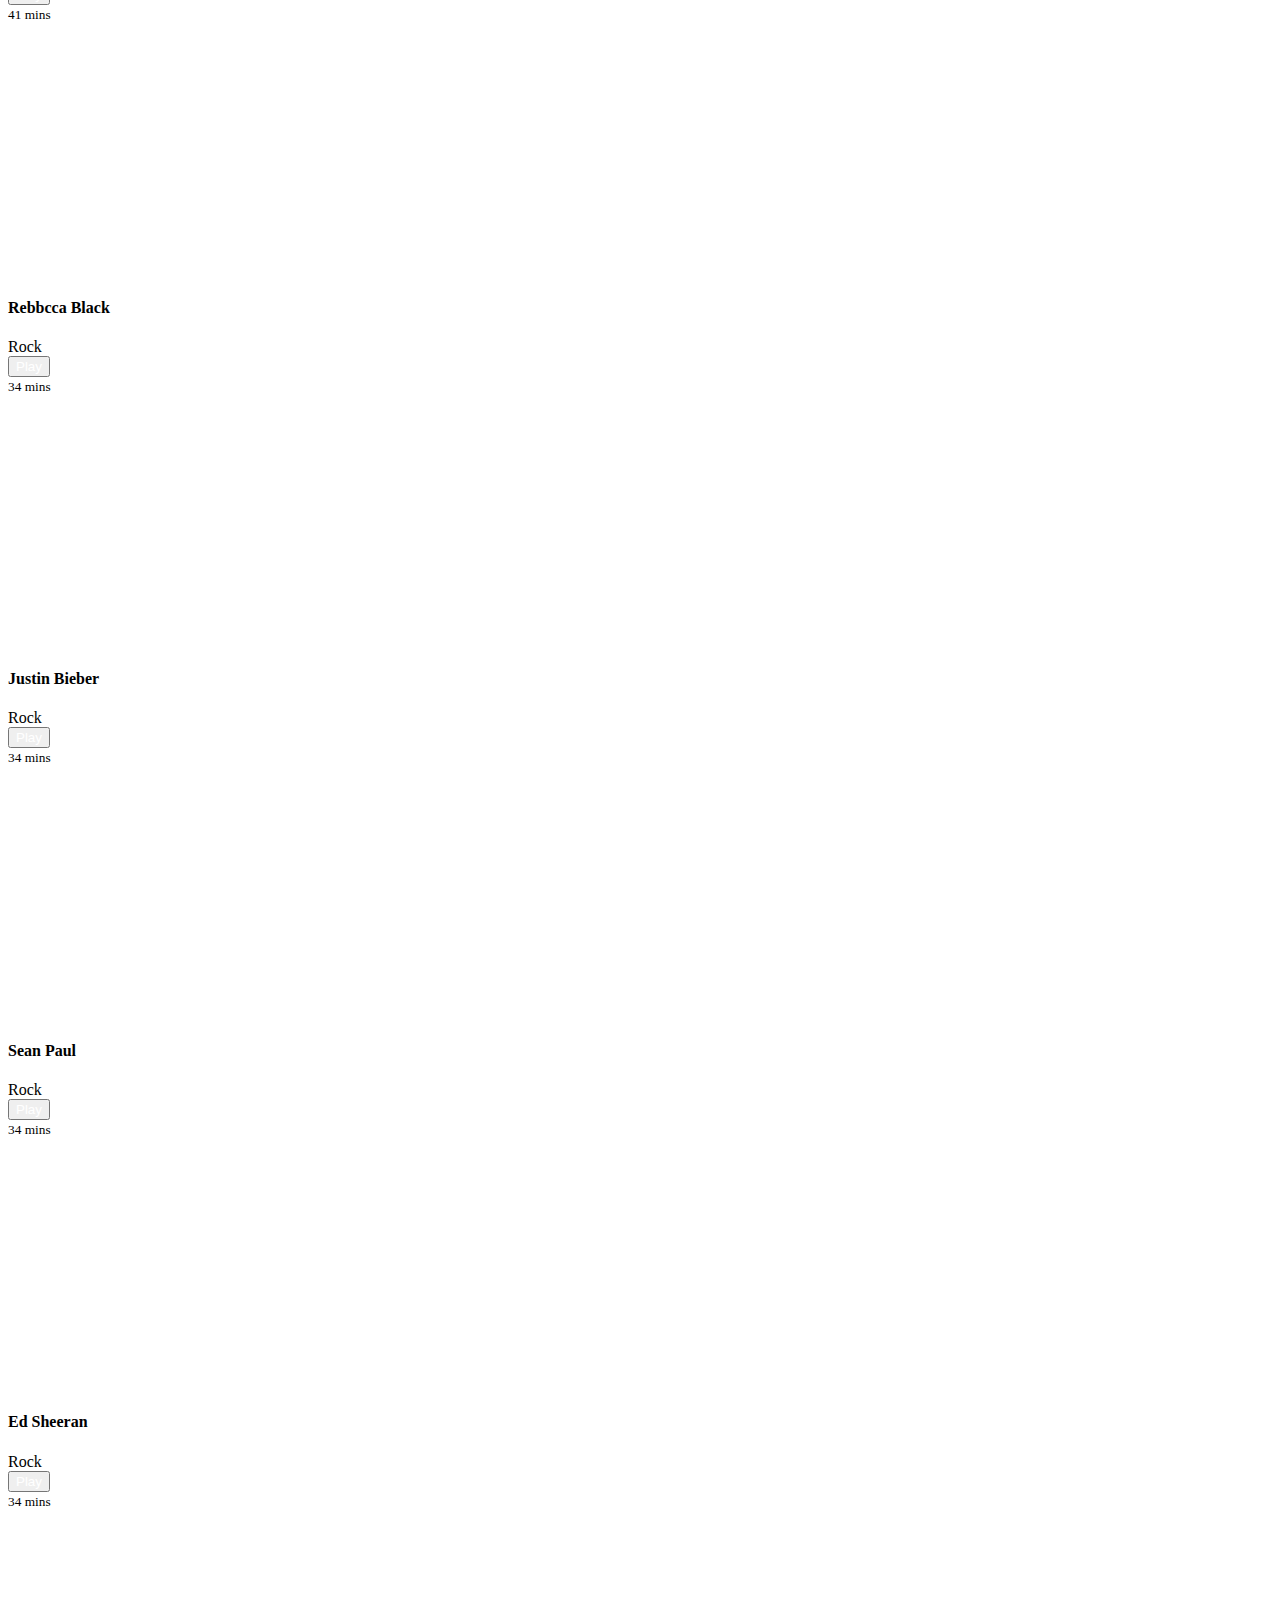
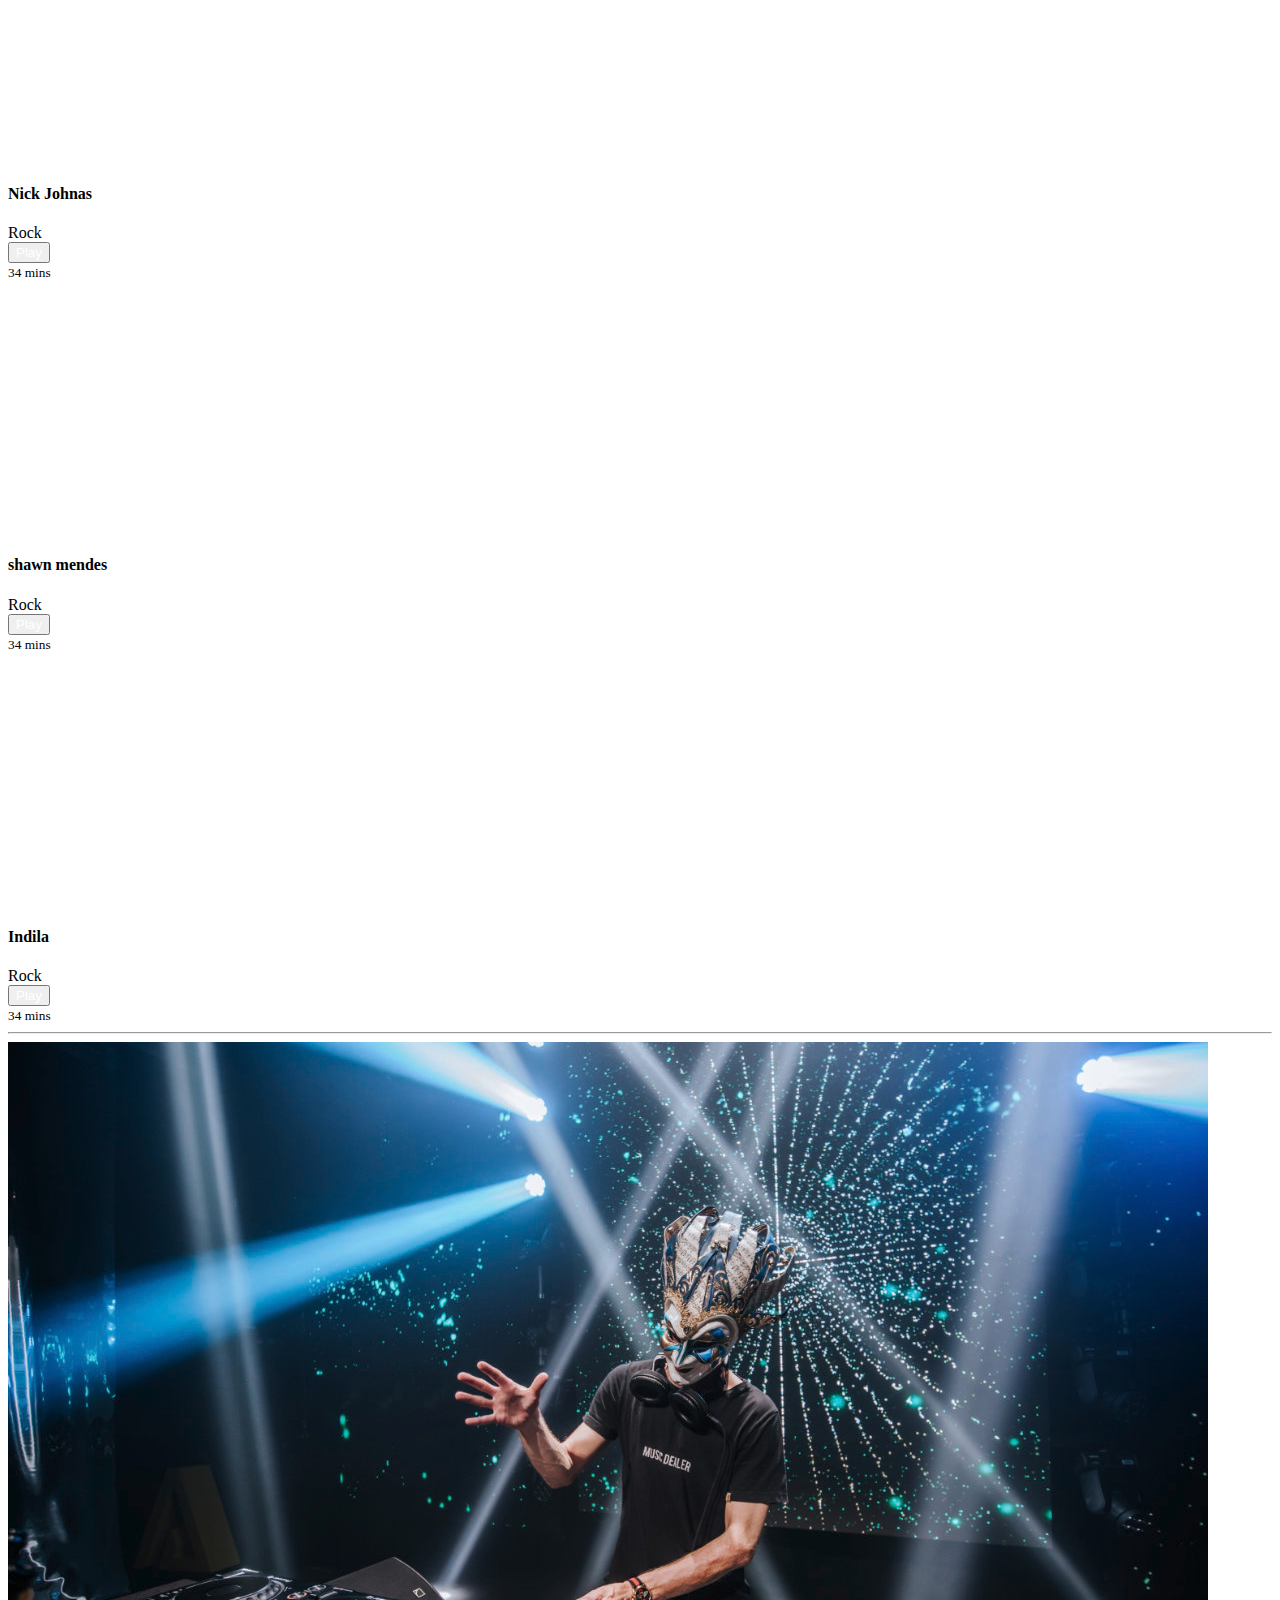
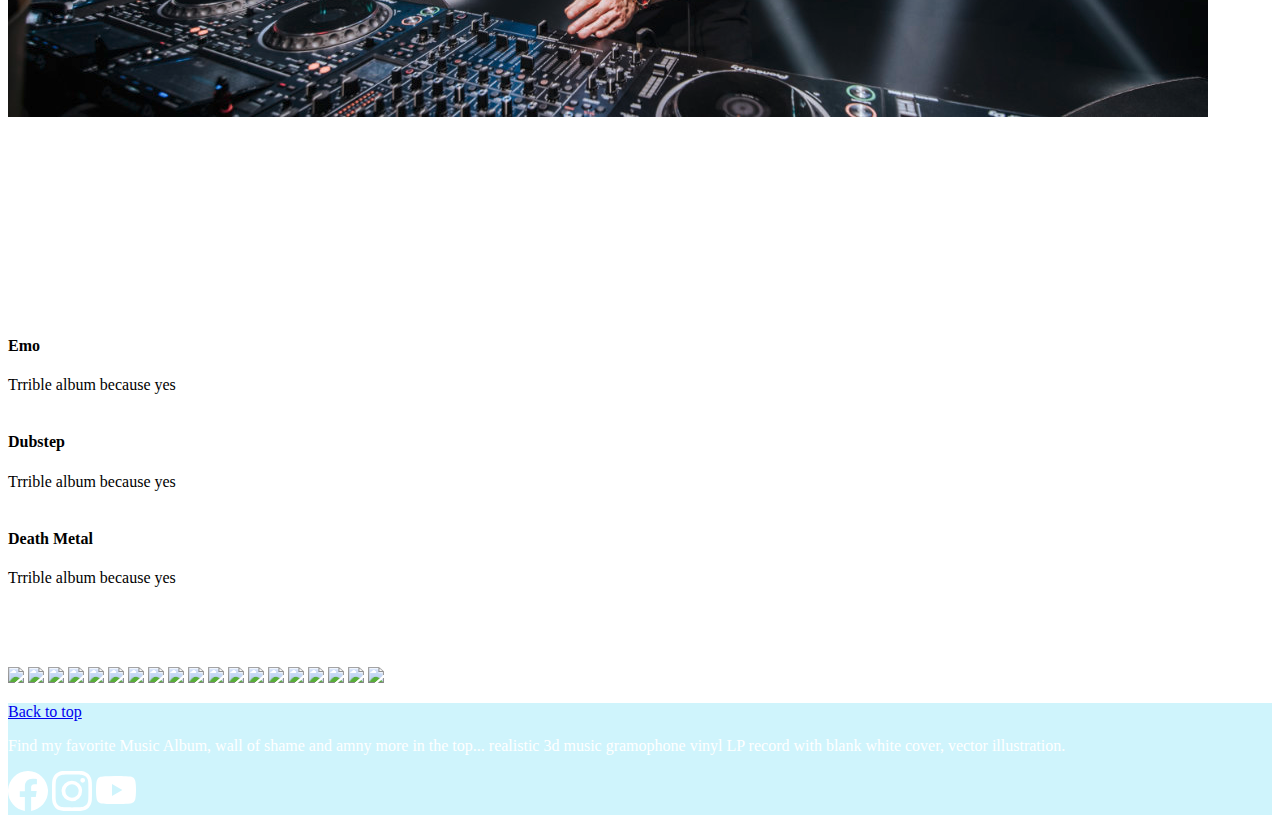
==== commit b3488560: "Update index.html" ====
--- a/index.html
+++ b/index.html
@@ -363,6 +363,40 @@
 
 </section>
 
+<section id="tapestry">
+        
+  <div class="container">
+      <div class="row py-5">
+          <div class="col-12">
+              <h1 class="text-center">The Tapestry Thing.</h1>
+          </div>
+          
+          <div class="col-12 album-tapestry">
+              <img src="https://render.fineartamerica.com/images/rendered/default/flat/tapestry/images/artworkimages/medium/2/greatest-album-covers-of-all-time-zapista-zapista.jpg?\u0026targetx=-97\u0026targety=0\u0026imagewidth=1124\u0026imageheight=794\u0026modelwidth=930\u0026modelheight=794\u0026backgroundcolor=030304\u0026orientation=1\u0026producttype=tapestry-50-61/200x1500" class="img-fluid squared">
+              <img src="https://placehold.it/200x1500" class="img-fluid squared">
+              <img src="https://placehold.it/200x1500" class="img-fluid squared">
+              <img src="https://placehold.it/200x1500" class="img-fluid squared">
+              <img src="https://placehold.it/200x1500" class="img-fluid squared">
+              <img src="https://placehold.it/200x1500" class="img-fluid squared">
+              <img src="https://placehold.it/200x1500" class="img-fluid squared">
+              <img src="https://placehold.it/200x1500" class="img-fluid squared">
+              <img src="https://placehold.it/200x1500" class="img-fluid squared">
+              <img src="https://placehold.it/200x1500" class="img-fluid squared">
+              <img src="https://placehold.it/200x1500" class="img-fluid squared">
+              <img src="https://placehold.it/200x1500" class="img-fluid squared">
+              <img src="https://placehold.it/200x1500" class="img-fluid squared">
+              <img src="https://placehold.it/200x1500" class="img-fluid squared">
+              <img src="https://placehold.it/200x1500" class="img-fluid squared">
+              <img src="https://placehold.it/200x1500" class="img-fluid squared">
+              <img src="https://placehold.it/200x1500" class="img-fluid squared">
+              <img src="https://placehold.it/200x1500" class="img-fluid squared">
+              <img src="https://placehold.it/200x1500" class="img-fluid squared">
+          </div>
+      </div>
+  </div>
+      
+</section>
+
     <footer class="text-muted" style="background-color: #cff4fc; ">
       <div class="container d-flex justify-content-center">
         <p class="float-right">
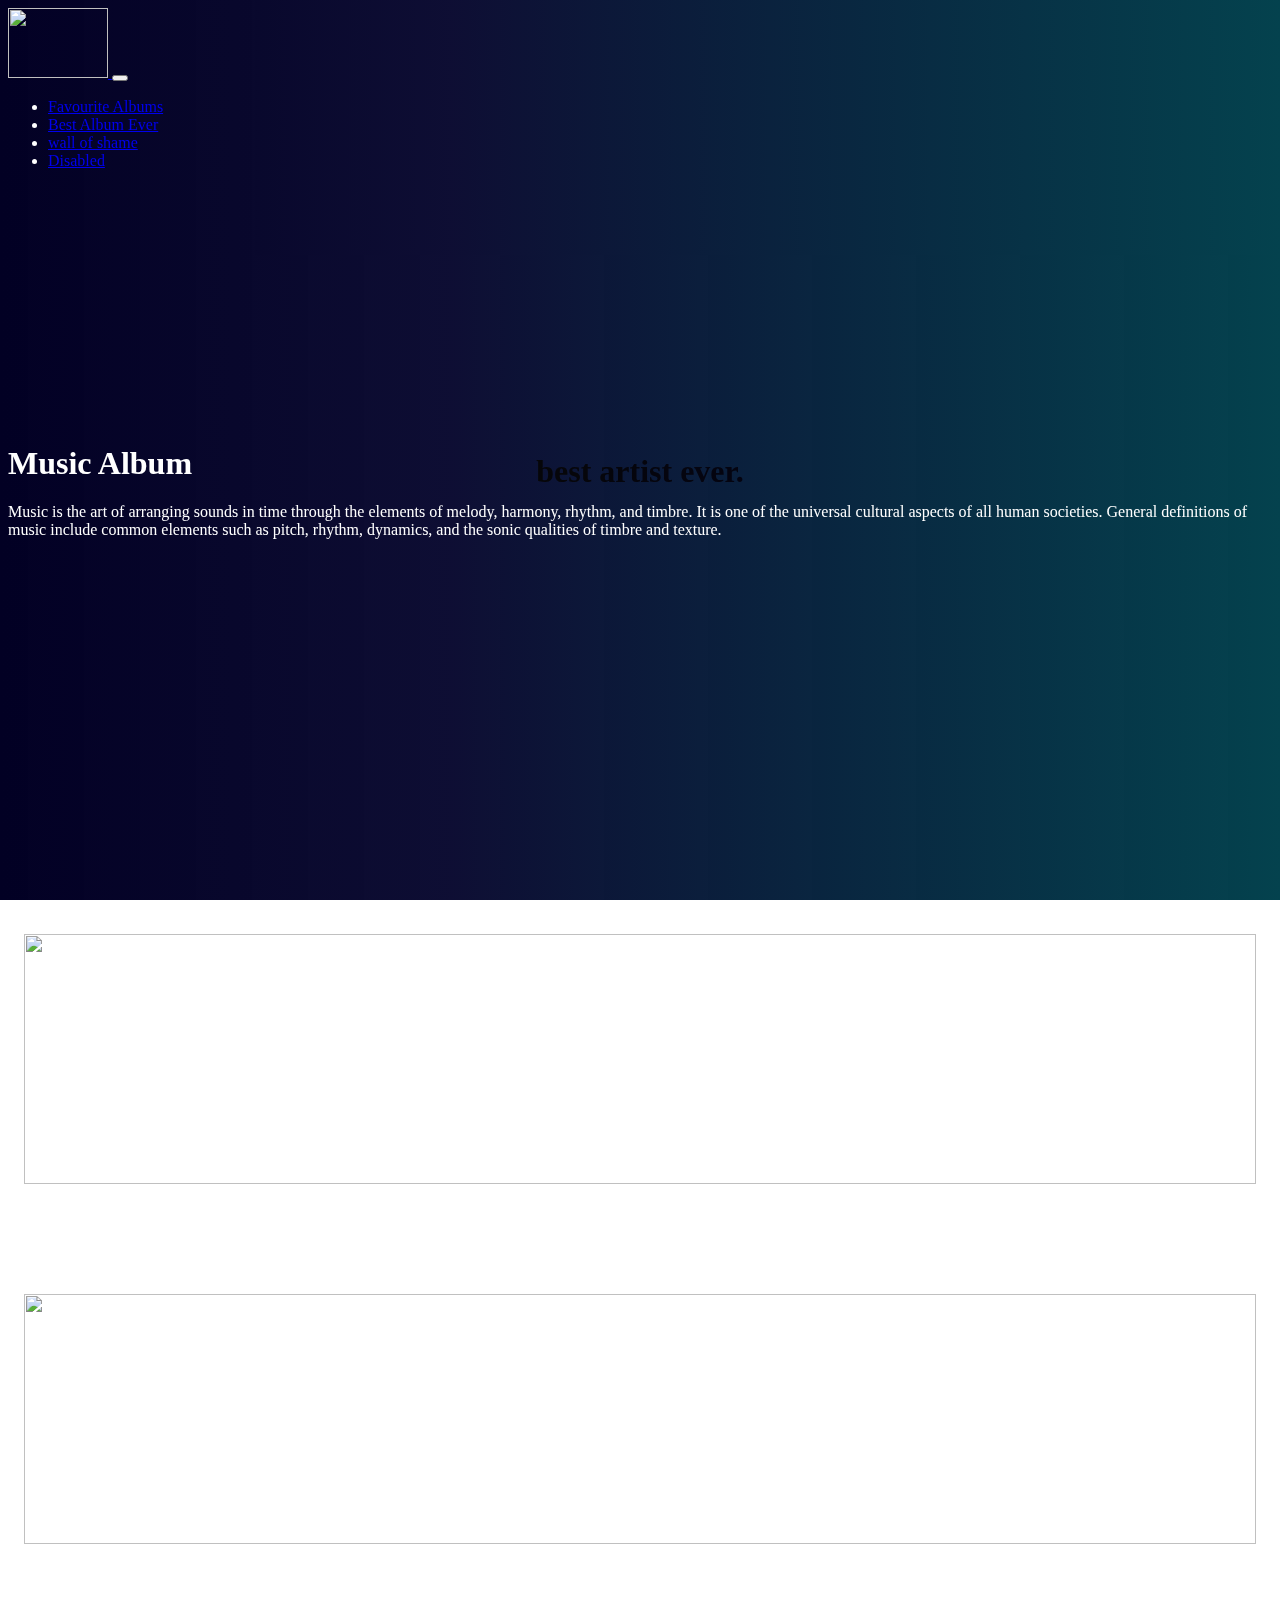
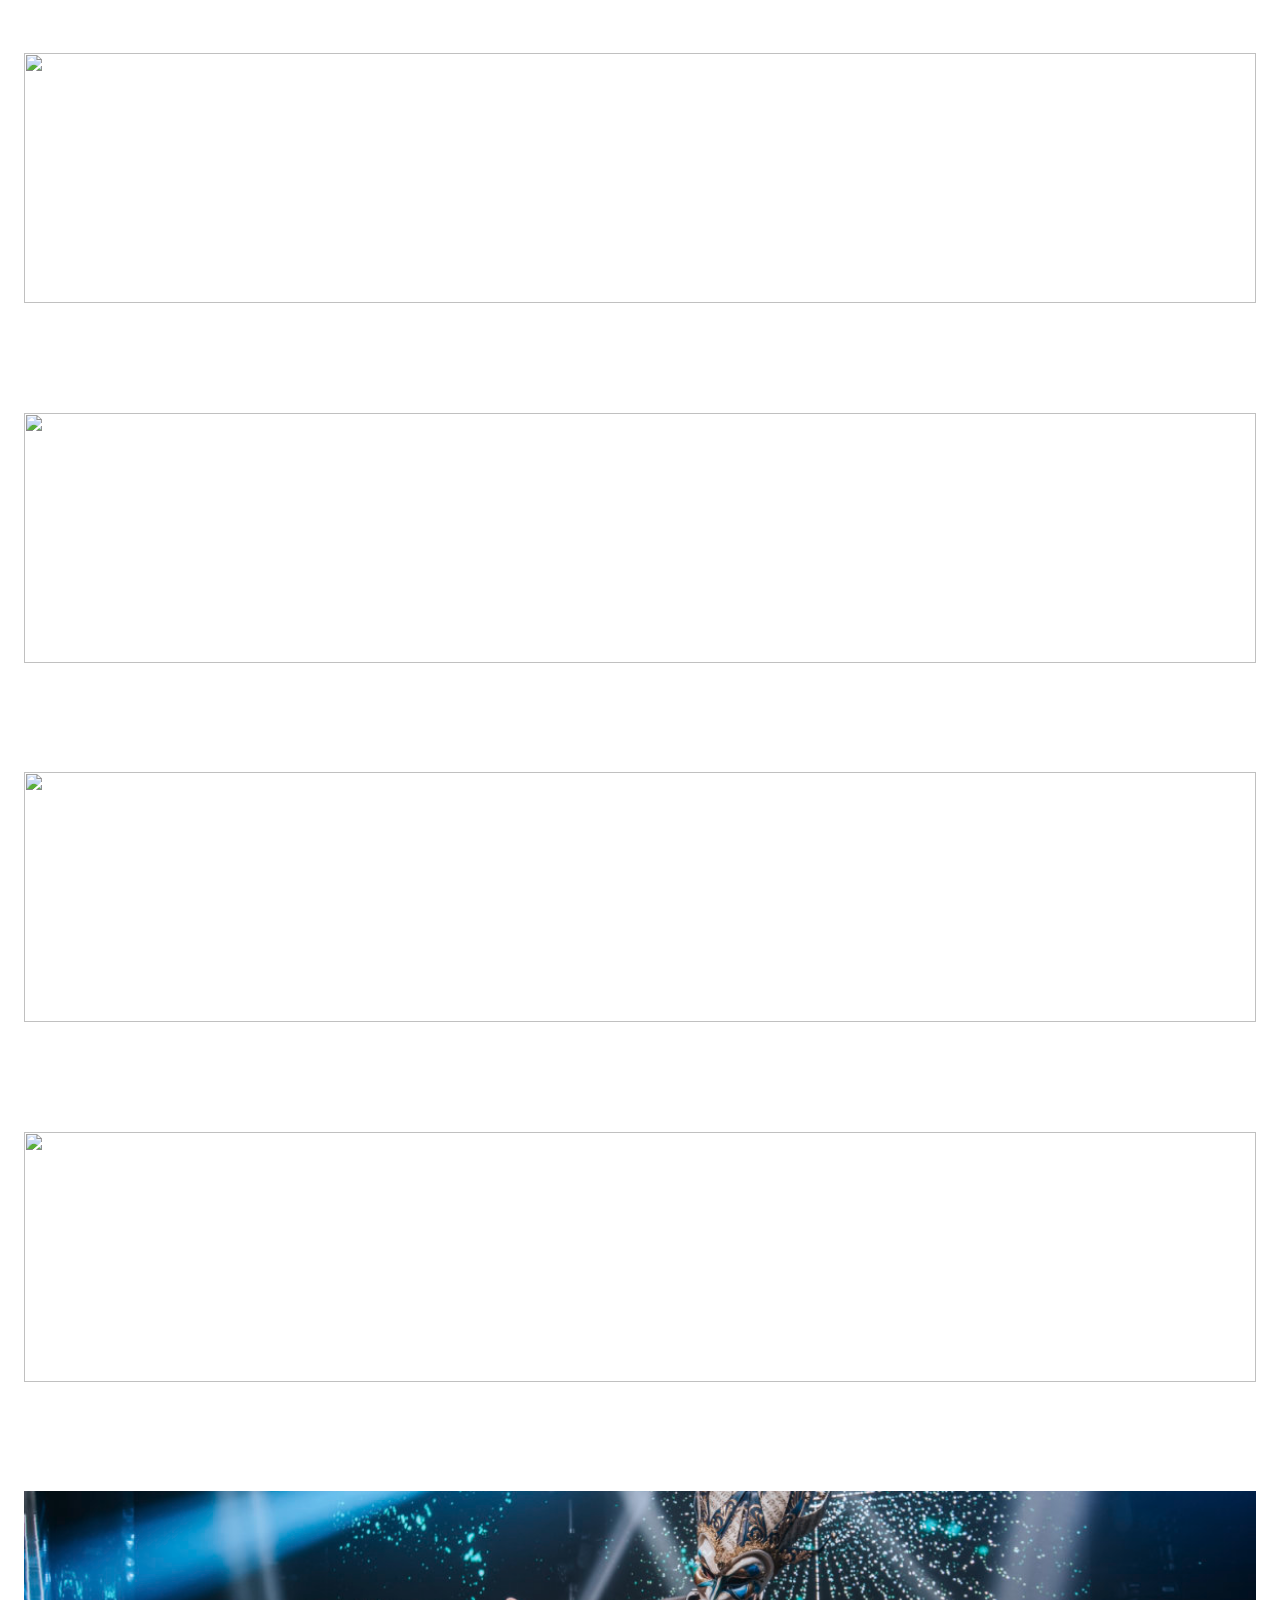
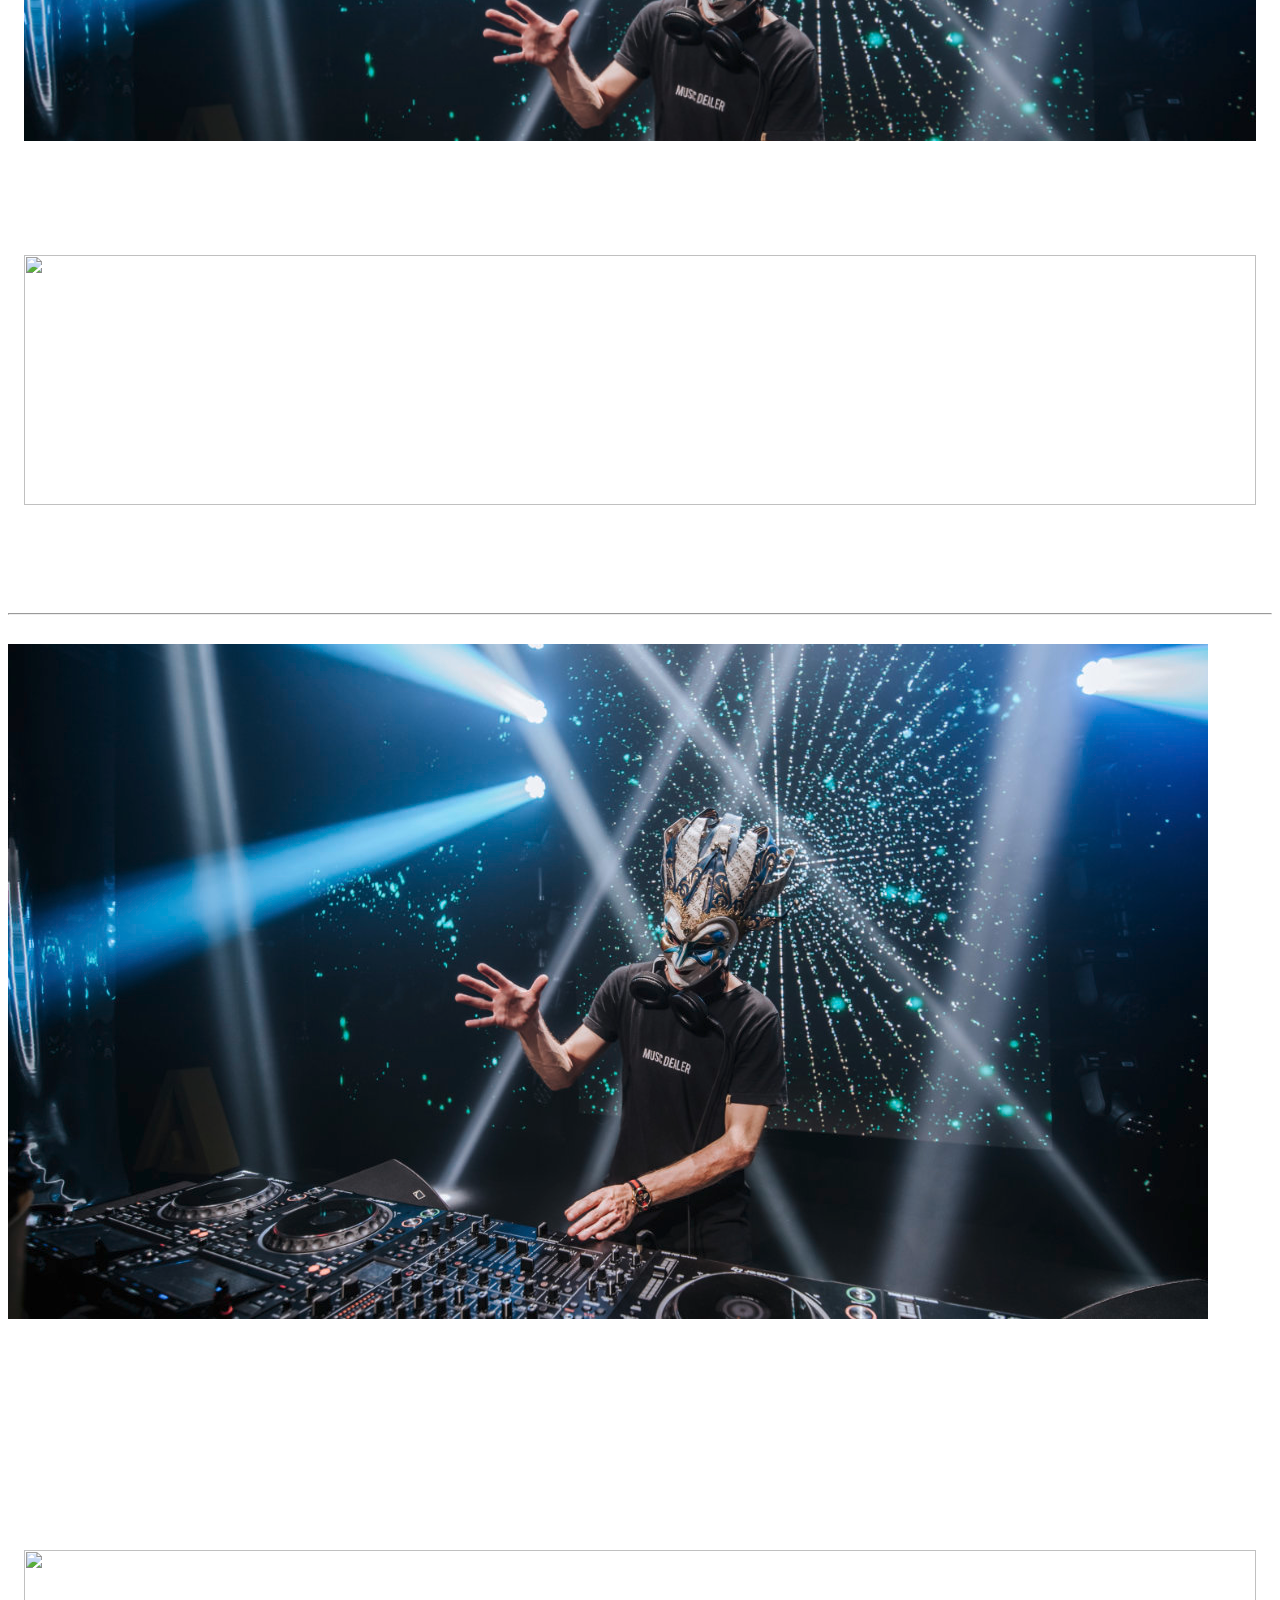
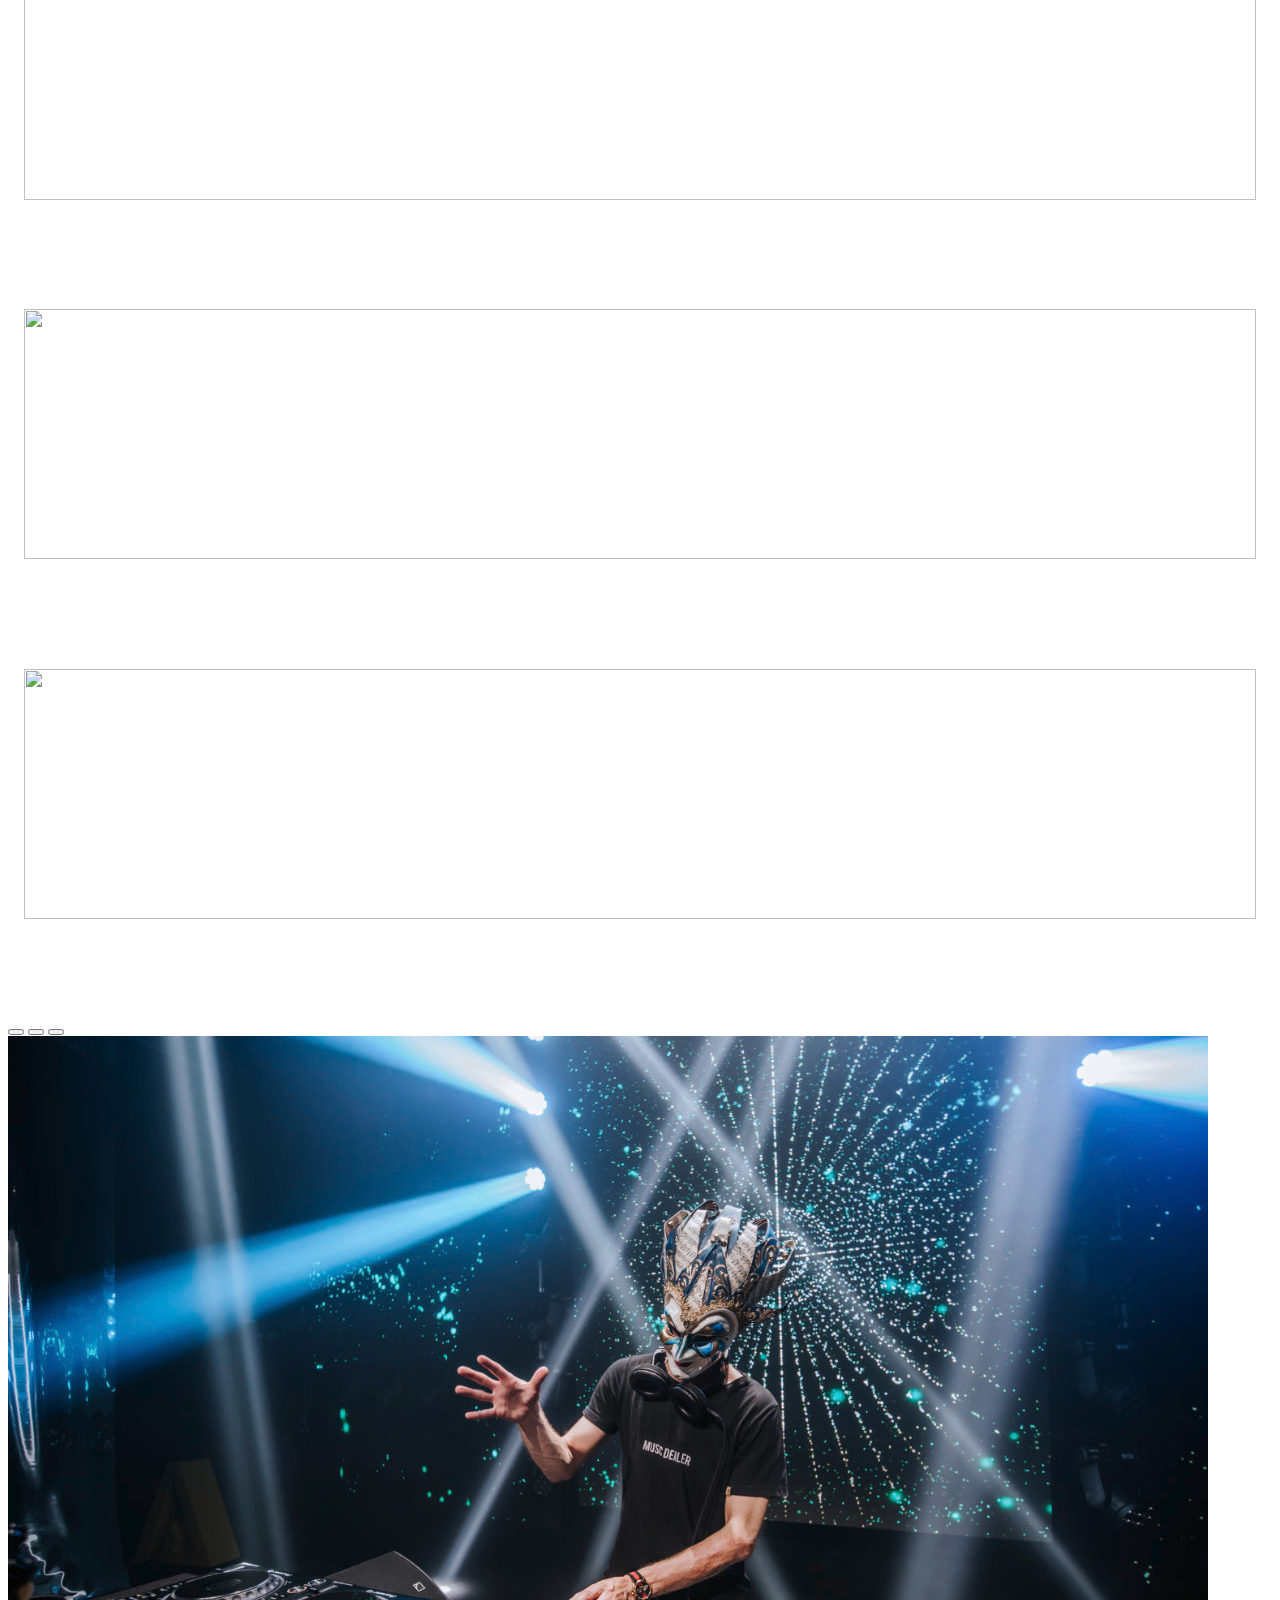
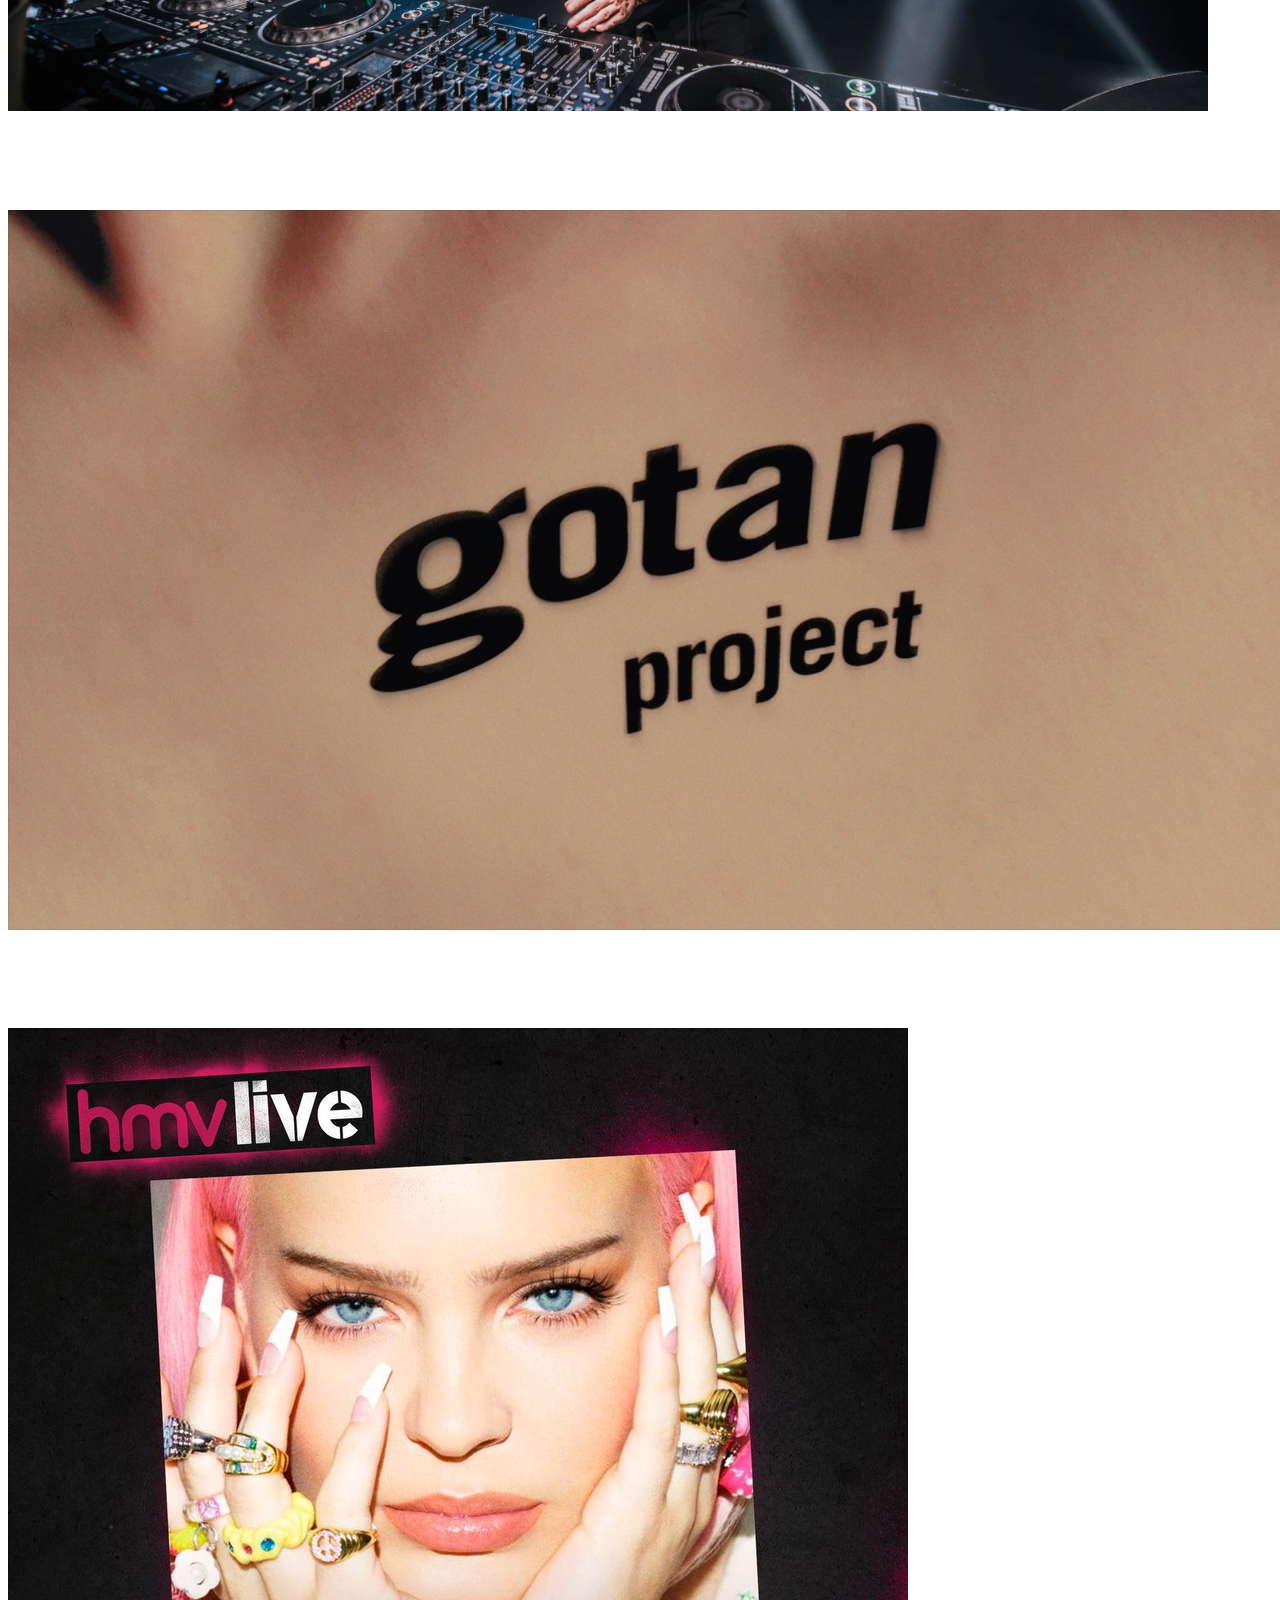
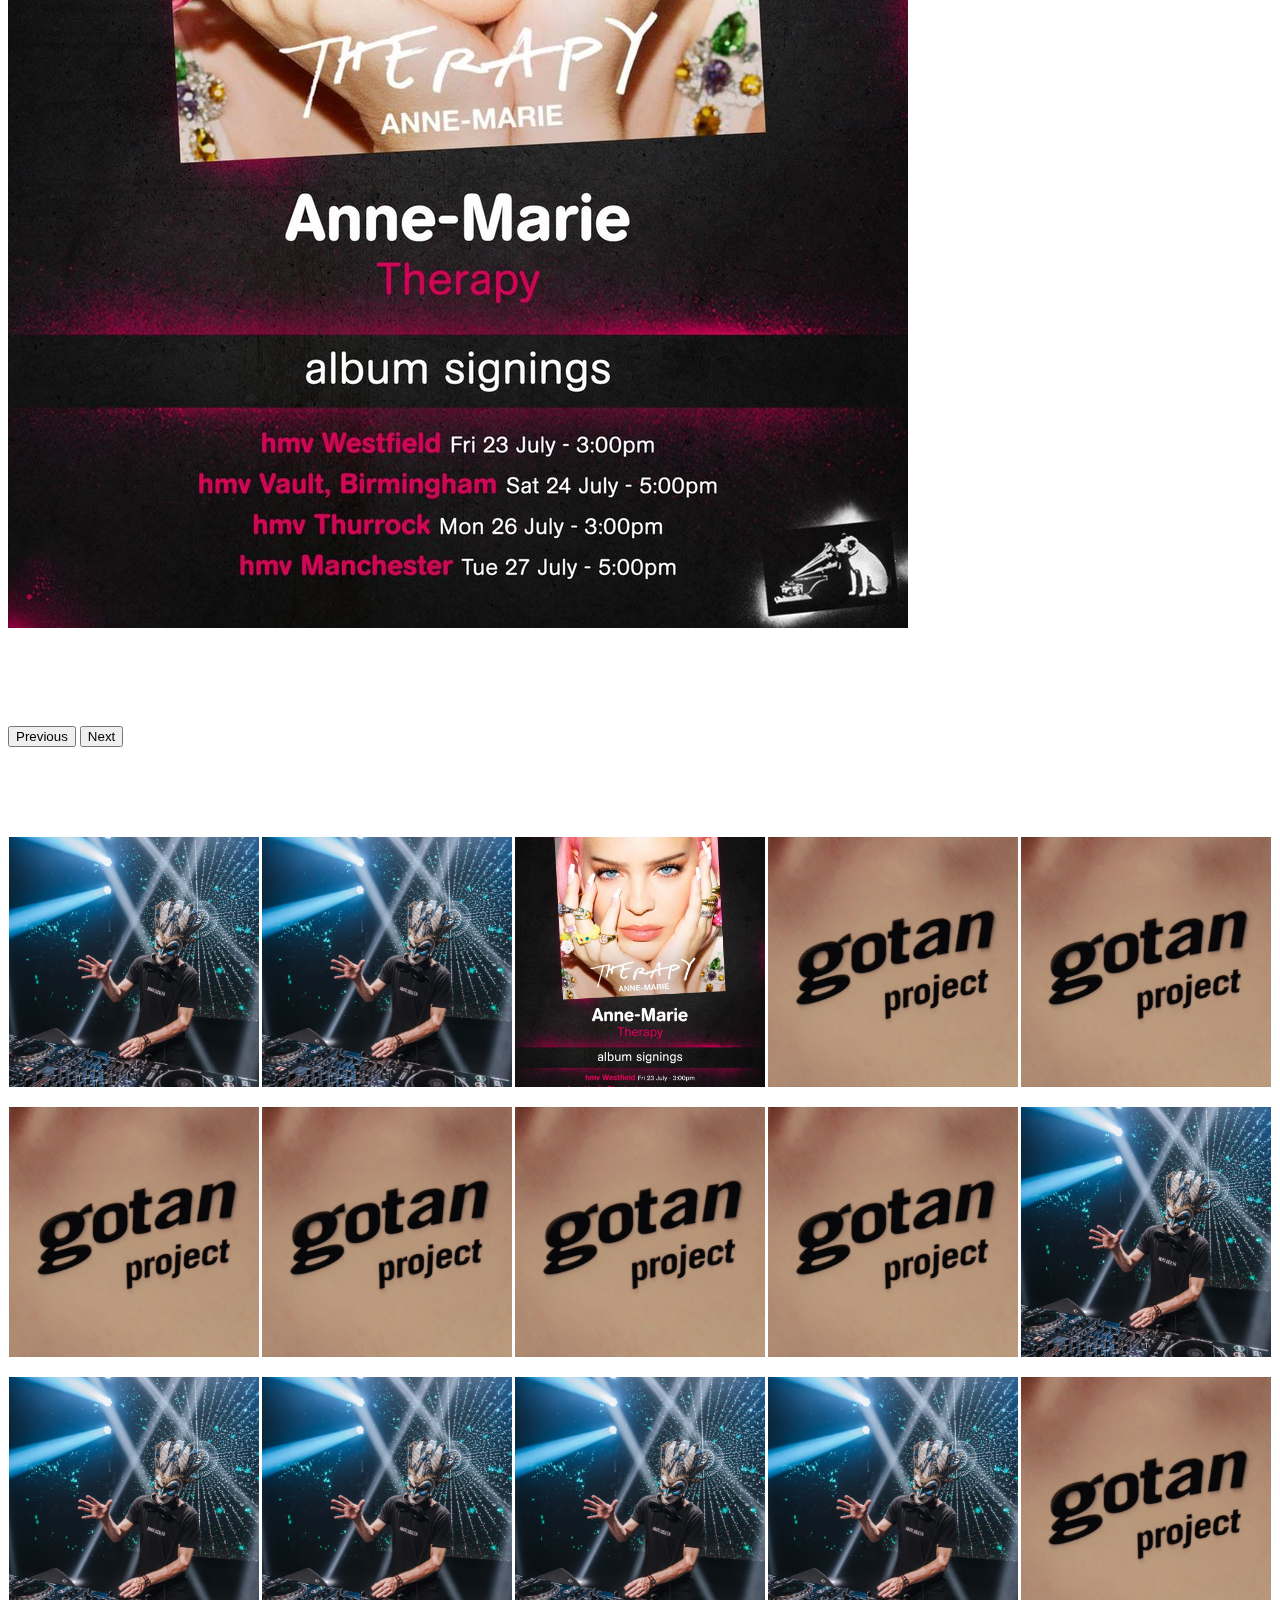
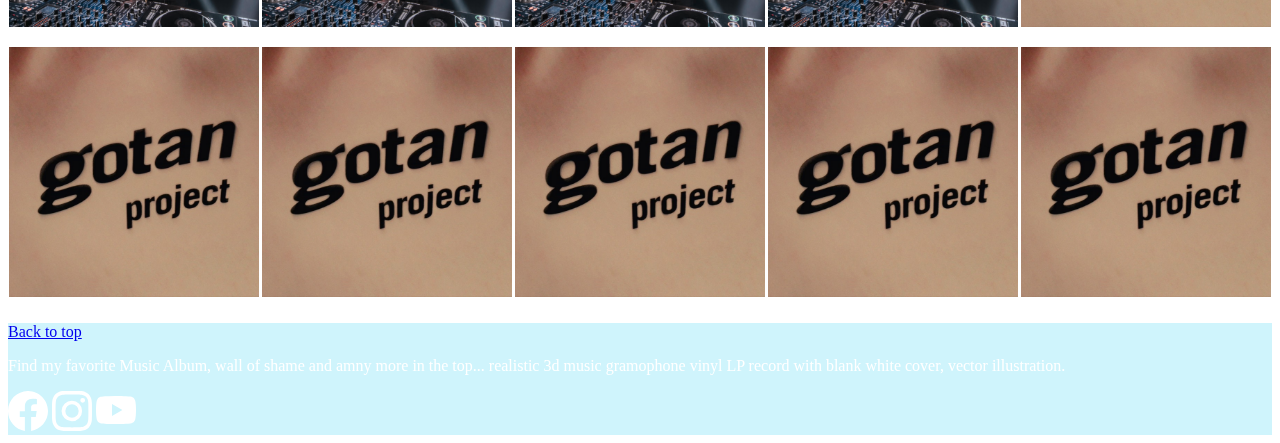
==== commit 35695290: "cmpl" ====
--- a/index.html
+++ b/index.html
@@ -78,7 +78,8 @@
     <!-- Custom styles for this template -->
     <link href="album.css" rel="stylesheet" />
   </head>
-  <body>
+  <body data-new-gr-c-s-check-loaded="14.1000.0" data-gr-ext-installed="">
+
     <header>
       <nav class="navbar navbar-expand-lg navbar-dark sticky-top">
         <a class="navbar-brand" href="#">
@@ -126,276 +127,279 @@
         <div class="container">
           <h1>Music Album</h1>
           <p class="lead text-muted">
-            Music is the art of arranging sounds in time through the elements of melody, harmony, rhythm, and timbre. It is one of the universal cultural aspects of all human societies. General definitions of music include common elements such as pitch, rhythm, dynamics, and the sonic qualities of timbre and texture.
+            Music is the art of arranging sounds in time through the elements of melody,
+             harmony, rhythm, and timbre. It is one of the universal cultural aspects of all human 
+             societies. General definitions of music include common elements such as pitch, rhythm, 
+             dynamics, and the sonic qualities of timbre and texture.
           </p>
          
         </div>
       </section>
+      </main>
 <!--music album 1-->
-      <div class="album py-5">
-        <div class="container" >
-          <div class="row" height="100%"width="100%">
+
+<section id="fav-albums">
+  <div class="container">
+      <div class="row row-cols-1 py-5">
+          <div class="col-6 col-md-4 col-lg-3 " >
+              <div class="album-container">
+                  <img src="https://e.snmc.io/i/600/s/aa4f32b9df80a2c128119f8fc14c0aa7/3623105" class="img-fluid squared">
+                  <h4 class="album-title">Rebeca Black</h4>
+                  <span class="album-artist">Muse</span>
+                  <span class="album-genre">Rock</span>
+              </div>
+          </div>
+          <div class="col-6 col-md-4 col-lg-3 " >
+              <div class="album-container">
+                  <img src="https://m.media-amazon.com/images/I/8196PlRvfmL._SS500_.jpg"
+                   alt="" class="img-fluid squared" >
+                  <h4 class="album-title">sean paul</h4>
+                  <span class="album-artist">Droid Bishop</span>
+
+                  <span class="album-genre">Synthwave</span>
+              </div>
+          </div>
+          <div class="col-6 col-md-4 col-lg-3">
+            <div class="album-container">
+                  <img src="https://imgs.capitalfm.com/images/256685?width=1000&crop=16_9&signature=_ESlBWu4UZeXAdVpO_dAsWZKFI8=" 
+                  alt=""  class="img-fluid squared">
+                  <h4 class="album-title">Ed Sheeran</h4>
+                  <span class="album-artist">Crystal Castles</span>
+
+                  <span class="album-genre">Power Electronics</span>
+              </div>
+          </div>
+          <div class="col-6 col-md-4 col-lg-3 " >
+              <div class="album-container">
+                  <img src="https://imagesvc.meredithcorp.io/v3/mm/image?url=https%3A%2F%2Fstatic.onecms.io%2Fwp-content%2Fuploads%2Fsites%2F20%2F2021%2F02%2F25%2Fnick-jonas-spaceman-1.jpg&q=85" 
+                  alt="" class="img-fluid squared">
+                  <h4 class="album-title">Nick Johnes</h4>
+                  <span class="album-artist">Thievery Corporation</span>
+                  <span class="album-genre">Acid Jazz</span>
+              </div>
+          </div>
+          <div class="col-6 col-md-4 col-lg-3 " >
+              <div class="album-container">
+                  <img src="https://images-na.ssl-images-amazon.com/images/I/71RAyGx2P%2BL._SL1200_.jpg" 
+                  alt="" class="img-fluid squared">
+                  <h4 class="album-title">Black Holes and Revelations</h4>
+                  <span class="album-artist">Muse</span>
+                  <span class="album-genre">Rock</span>
+              </div>
+          </div>
+          <div class="col-6 col-md-4 col-lg-3 " >
+              <div class="album-container">
+                  <img src="https://upload.wikimedia.org/wikipedia/en/thumb/b/b1/Derniere_danse_cover.png/220px-Derniere_danse_cover.png" 
+                  class="img-fluid squared">
+                  <h4 class="album-title">Indila</h4>
+                  <span class="album-artist">Droid Bishop</span>
+
+                  <span class="album-genre">Synthwave</span>
+              </div>
+          </div>
+          <div class="col-6 col-md-4 col-lg-3 " >
+              <div class="album-container">
+                  <img src="robe-boris-brejcha.jpg" class="img-fluid squared">
+                  <h4 class="album-title">Robe boris</h4>
+                  <span class="album-artist">Crystal Castles</span>
+
+                  <span class="album-genre">Power Electronics</span>
+              </div>
+          </div>
+          <div class="col-6 col-md-4 col-lg-3" >
+              <div class="album-container">
+                  <img src="https://i.pinimg.com/originals/52/4e/56/524e561f29b71c6d7e9cdbbee21cb851.jpg" class="img-fluid squared">
+                  <h4 class="album-title">It Takes A Thief</h4>
+                  <span class="album-artist">Thievery Corporation</span>
+                  <span class="album-genre">Acid Jazz</span>
+              </div>
+          </div>
+      </div>
+  </div>
+</section>
+
+
+
+<!-- EXERCISE 4
+Create a section for the album review.
+Pick one of your fav albums, and create a section with:
+- Cover
+- Title
+- Band
+- Lenght
+- Genre
+- Tracklist
+- ... And whatever you think it's interesting about it!
+-->
+
+<hr>
+
+<section id="best-album-ever">
+  <div class="container py-5">
+      <div class="row">
+          <div class="col-12 col-md-4">
+              <img src="robe-boris-brejcha.jpg" class="img-fluid">
+          </div>
+          <div class="col-12 col-md-8">
+              <div class="d-flex flex-column justify-content-center h-100">
+                  <h4>Gotan Project - Robe Boris Brejcha</h4>
+                  <div>
+                      "Lorem ipsum dolor sit amet, consectetur adipiscing elit, sed do eiusmod tempor incididunt ut labore et dolore magna aliqua. Ut enim ad minim veniam, quis nostrud exercitation ullamco laboris nisi ut aliquip ex ea commodo consequat. Duis aute irure dolor in reprehenderit in voluptate velit esse cillum dolore eu fugiat nulla pariatur. Excepteur sint occaecat cupidatat non proident, sunt in culpa qui officia deserunt mollit anim id est laborum."
+                  </div>
+              </div>
+          </div>
+      </div>
+  </div>
+</section>
+
+
+
+
+<!-- EXERCISE 5
+Worst album list! Find out the music you don't really like or you find overrated and list it
+in this "hall of shame" chart!
+-->
+
+
+<section id="wall-of-shame">
+  <div class="container">
+      <div class="row">
+          <div class="col-12">
+              <h1 class="text-center my-4">Wall of shame</h1>
+          </div>
+          <div class="col-6 col-md-4">
+              <div class="album-container">
+                  <img src="http://cdn.digitaldjtips.com/app/uploads/2012/09/09145958/dubstep.jpg" class="squared">
+                  <h4 class="album-title">Terrible Album #1</h4>
+                  <span>this album is terrible because yes.</span>
+              </div>
+          </div>
+          <div class="col-6 col-md-4">
+              <div class="album-container">
+                  <img src="https://thumbs.static-thomann.de/thumb/orig/pics/bdb/477672/14575848_800.jpg" class="squared">
+                  <h4 class="album-title">Terrible Album #2</h4>
+                  <span>this album is terrible because yes.</span>
+              </div>
+          </div>
+          <div class="col-6 col-md-4">
+              <div class="album-container">
+                  <img src="https://i.pinimg.com/originals/52/4e/56/524e561f29b71c6d7e9cdbbee21cb851.jpg" class="squared">
+                  <h4 class="album-title">Terrible Album #</h4>
+                  <span>this album is terrible because yes.</span>
+              </div>
+          </div>
+      </div>
+  </div>    
+</section>
+
+
+
+<!-- EXERCISE 6
+Do you have any musician / band you admire or you are fan of?
+This section is dedicated to him / her / them!
+Feel free to experiment in this part of the page.
+-->
+
+
+<section id="favourite-artist">
+  <div class="container-fluid">
+      <div class="row">
+          <div id="artist-carousel" class="carousel slide px-0" data-bs-ride="carousel">
+              <div class="carousel-indicators">
+                  <button type="button" data-bs-target="#artist-carousel" data-bs-slide-to="0" class="active" aria-current="true" aria-label="Slide 1"></button>
+                  <button type="button" data-bs-target="#artist-carousel" data-bs-slide-to="1" aria-label="Slide 2"></button>
+                  <button type="button" data-bs-target="#artist-carousel" data-bs-slide-to="2" aria-label="Slide 3"></button>
+              </div>
+              <div class="carousel-inner">
+                  <div class="carousel-item active">
+                      <img src="robe-boris-brejcha.jpg" class="d-block w-100" alt="...">
+                      <div class="carousel-caption d-none d-md-block">
+                          <h5>First slide label</h5>
+                          <p>Some representative placeholder content for the first slide.</p>
+                      </div>
+                  </div>
+                  <div class="carousel-item">
+                      <img src="gothan.jpg" class="d-block w-100" alt="...">
+                      <div class="carousel-caption d-none d-md-block">
+                          <h5>Second slide label</h5>
+                          <p>Some representative placeholder content for the second slide.</p>
+                      </div>
+                  </div>
+                  <div class="carousel-item">
+                      <img src="annie_marei.jpg" class="d-block w-100" alt="...">
+                      <div class="carousel-caption d-none d-md-block">
+                          <h5>Third slide label</h5>
+                          <p>Some representative placeholder content for the third slide.</p>
+                      </div>
+                  </div>
+                  
+              </div>
+              <button class="carousel-control-prev" type="button" data-bs-target="#artist-carousel"  data-bs-slide="prev">
+                  <span class="carousel-control-prev-icon" aria-hidden="true"></span>
+                  <span class="visually-hidden">Previous</span>
+              </button>
+              <button class="carousel-control-next" type="button" data-bs-target="#artist-carousel"  data-bs-slide="next">
+                  <span class="carousel-control-next-icon" aria-hidden="true"></span>
+                  <span class="visually-hidden">Next</span>
+              </button>
               
-            <div class="col-6 col-lg-3 col-md-4">
-              <div class="card mb-3 shadow-sm">
-                <img src="annie_marei.jpg" alt="" class="img-fluid  album-img" />
-
-                <div class="card-body">
-                  <h4 class="card-text">Annie Marei</h4>
-                  <span class="album-genre">Rock</span>
-                  <div
-                    class="d-flex justify-content-between align-items-center"
-                  >
-                    <div class="btn-group">
-                      <button type="button" class="btn btn-success">
-                        Play
-                      </button>
-                    </div>
-                    <small class="text-muted">41 mins</small>
-                  </div>
-                </div>
-              </div>
-            </div>
-            <!-- 2-->
-            <div class="col-6 col-lg-3 col-md-4">
-              <div class="card mb-3 shadow-sm">
-                <img src="https://e.snmc.io/i/600/s/aa4f32b9df80a2c128119f8fc14c0aa7/3623105" alt="" class="img-fluid album-img" />
-
-                <div class="card-body">
-                  <h4 class="card-text">Rebbcca Black</h4>
-                  <span class="album-genre">Rock</span>
-                  <div class="d-flex justify-content-between align-items-center">
-                    <div class="btn-group">
-                      <button type="button" class="btn btn-success">
-                        Play
-                      </button>
-                    </div>
-                    <small class="text-muted">34 mins</small>
-                  </div>
-                </div>
-              </div>
-            </div>
-            <!-- 3-->
-            <div class="col-6 col-lg-3 col-md-4">
-              <div class="card mb-3 shadow-sm">
-                <img src="https://media.pitchfork.com/photos/5929b206b1335d7bf169a38e/1:1/w_600/3a201c88.jpg" alt="" class="img-fluid album-img" />
-
-                <div class="card-body">
-                  <h4 class="card-text">Justin Bieber</h4>
-                  <span class="album-genre">Rock</span>
-                  <div class="d-flex justify-content-between align-items-center">
-                    <div class="btn-group">
-                      <button type="button" class="btn btn-success">
-                        Play
-                      </button>
-                    </div>
-                    <small class="text-muted">34 mins</small>
-                  </div>
-                </div>
-              </div>
-            </div>
-            <!-- 4-->
-          <div class="col-6 col-lg-3 col-md-4">
-              <div class="card mb-3 shadow-sm">
-                <img src="https://m.media-amazon.com/images/I/8196PlRvfmL._SS500_.jpg" alt="" class="img-fluid album-img" />
-                <div class="card-body">
-                  <h4 class="card-text">Sean Paul</h4>
-                  <span class="album-genre">Rock</span>                  
-                  <div class="d-flex justify-content-between align-items-center">
-                    <div class="btn-group">
-                      <button type="button" class="btn btn-success">
-                        Play
-                      </button>
-                    </div>
-                    <small class="text-muted">34 mins</small>
-                  </div>
-                </div>
-              </div>
-            </div>
- <!-- 5-->
- <div class="col-6 col-lg-3 col-md-4">
-  <div class="card mb-3 shadow-sm">
-    <img src="https://imgs.capitalfm.com/images/256685?width=1000&crop=16_9&signature=_ESlBWu4UZeXAdVpO_dAsWZKFI8=" alt="" class="img-fluid album-img" />
-    <div class="card-body">
-      <h4 class="card-text">Ed Sheeran</h4>
-      <span class="album-genre">Rock</span>                  
-      <div class="d-flex justify-content-between align-items-center">
-        <div class="btn-group">
-          <button type="button" class="btn btn-success">
-            Play
-          </button>
-        </div>
-        <small class="text-muted">34 mins</small>
-      </div>
-    </div>
+              <h1 class="carousel-title">BEST ARTIST EVER.</h1>
+
+          </div>
+
+      </div>
   </div>
-</div> 
-<!-- 6-->
-<div class="col-6 col-lg-3 col-md-4">
-    <div class="card mb-3 shadow-sm">
-      <img src="https://imagesvc.meredithcorp.io/v3/mm/image?url=https%3A%2F%2Fstatic.onecms.io%2Fwp-content%2Fuploads%2Fsites%2F20%2F2021%2F02%2F25%2Fnick-jonas-spaceman-1.jpg&q=85" alt="" class="img-fluid album-img" />
-      <div class="card-body">
-        <h4 class="card-text">Nick Johnas</h4>
-        <span class="album-genre">Rock</span>                  
-        <div class="d-flex justify-content-between align-items-center">
-          <div class="btn-group">
-            <button type="button" class="btn btn-success">
-              Play
-            </button>
-          </div>
-          <small class="text-muted">34 mins</small>
-        </div>
-      </div>
-    </div>
+</section>
+
+
+
+
+<!-- EXERCISE 7
+Just covers!
+Create a tapestry of album pictures. Every album picture must be "square" (use CSS to do that).
+Put at least 20 covers (also repeated) to have a nice effect and see how Bootstrap handles it.
+-->
+
+<section id="tapestry">
+
+<div class="container">
+  <div class="row py-5">
+      <div class="col-12">
+          <h1 class="text-center">The Tapestry.</h1>
+      </div>
+      
+      <div class="col-12 album-tapestry">
+          <img src="robe-boris-brejcha.jpg" class="img-fluid squared">
+          <img src="robe-boris-brejcha.jpg" class="img-fluid squared">
+          <img src="annie_marei.jpg" class="img-fluid squared">
+          <img src="gothan.jpg" class="img-fluid squared">
+          <img src="gothan.jpg" class="img-fluid squared">
+          <img src="gothan.jpg" class="img-fluid squared">
+          <img src="gothan.jpg" class="img-fluid squared">
+          <img src="gothan.jpg" class="img-fluid squared">
+          <img src="gothan.jpg" class="img-fluid squared">
+          <img src="robe-boris-brejcha.jpg" class="img-fluid squared">
+          <img src="robe-boris-brejcha.jpg" class="img-fluid squared">
+          <img src="robe-boris-brejcha.jpg" class="img-fluid squared">
+          <img src="robe-boris-brejcha.jpg" class="img-fluid squared">
+          <img src="robe-boris-brejcha.jpg" class="img-fluid squared">
+          <img src="gothan.jpg" class="img-fluid squared">
+          <img src="gothan.jpg" class="img-fluid squared">
+          <img src="gothan.jpg" class="img-fluid squared">
+          <img src="gothan.jpg" class="img-fluid squared">
+          <img src="gothan.jpg" class="img-fluid squared">
+          <img src="gothan.jpg" class="img-fluid squared">
+
+      </div>
   </div>
-   <!-- 7-->
-  <div class="col-6 col-lg-3 col-md-4">
-      <div class="card mb-3 shadow-sm">
-        <img src="https://images-na.ssl-images-amazon.com/images/I/71RAyGx2P%2BL._SL1200_.jpg" alt="" class="img-fluid album-img" />
-        <div class="card-body">
-          <h4 class="card-text">shawn mendes</h4>
-          <span class="album-genre">Rock</span>                  
-          <div class="d-flex justify-content-between align-items-center">
-            <div class="btn-group">
-              <button type="button" class="btn btn-success">
-                Play
-              </button>
-            </div>
-            <small class="text-muted">34 mins</small>
-          </div>
-        </div>
-      </div>
-    </div> 
-    <!-- 8-->
-    <div class="col-6 col-lg-3 col-md-4">
-        <div class="card mb-3 shadow-sm">
-          <img src="https://upload.wikimedia.org/wikipedia/en/thumb/b/b1/Derniere_danse_cover.png/220px-Derniere_danse_cover.png" alt="" class="img-fluid album-img" />
-          <div class="card-body">
-            <h4 class="card-text">Indila</h4>
-            <span class="album-genre">Rock</span>                  
-            <div class="d-flex justify-content-between align-items-center">
-              <div class="btn-group">
-                <button type="button" class="btn btn-success">
-                  Play
-                </button>
-              </div>
-              <small class="text-muted">34 mins</small>
-            </div>
-          </div>
-        </div>
-      </div>
-
-
-          </div>
-        </div>
-      </div>
-    </main>
-<!-- end of music album-->
-    <hr />
-    <section id="best-album-ever">
-      <div class="container-calss py-5">
-        <div class="row">
-          <div class="col-12 col-md-4">
-            <img src="robe-boris-brejcha.jpg" class="img-fluid px-2" />
-          </div>
-          <div class="col-12 col-md-8">
-            <div class="d-flex flex-column justify-content-center h-100">
-              <h4>High-Tech Minimal-Boris Brejcha</h4>
-              <div>
-                Boris Brejcha is a German DJ and record producer. He describes his music style as
-                 "High-Tech Minimal." He uses the venetian carnival mask as his signature look, being 
-                 inspired by the Carnival in Rio, at the times when he was performing for the first time, in Brazil. 
-              </div>
-            </div>
-          </div>
-        </div>
-      </div>
-    </section>
-
-<section id="wall-of-shame">
-<div class="container-class px-5"></div>
-<div class="row">
-    <div class="col-12">
-<h1 class="text-center my-4">Wall of shame</h1>
-    </div>
-    <div class="col-6  col-md-4">
-        <div class="card mb-3 shadow-sm">
-          <img src="https://i.pinimg.com/originals/52/4e/56/524e561f29b71c6d7e9cdbbee21cb851.jpg" alt="" class="img-fluid" />
-
-          <h4 class="card-body">Emo</h4>
-            <span class="card-body">Trrible album because yes</span>
-            <div
-              class="d-flex justify-content-between align-items-center"
-            >
-        
-          </div>
-        </div>
-      </div>
-      <div class="col-6  col-md-4">
-        <div class="card mb-3 shadow-sm">
-          <img src="http://cdn.digitaldjtips.com/app/uploads/2012/09/09145958/dubstep.jpg" alt="" class="img-fluid" />
-
-          <h4 class="card-body">Dubstep</h4>
-            <span class="card-body">Trrible album because yes</span>
-            <div
-              class="d-flex justify-content-between align-items-center"
-            >
-        
-          </div>
-        </div>
-      </div>
-      <div class="col-6  col-md-4">
-        <div class="card mb-3 shadow-sm">
-          <img src="https://thumbs.static-thomann.de/thumb/orig/pics/bdb/477672/14575848_800.jpg" alt="" class="img-fluid" />
-
-          <h4 class="card-body">Death Metal</h4>
-            <span class="card-body">Trrible album because yes</span>
-            <div
-              class="d-flex justify-content-between align-items-center"
-            >
-        
-          </div>
-        </div>
-      </div>
 </div>
+  
 </section>
-<section id="favourite-artist">
-
-</section>
-
-<section id="tapestry">
-        
-  <div class="container">
-      <div class="row py-5">
-          <div class="col-12">
-              <h1 class="text-center">The Tapestry Thing.</h1>
-          </div>
-          
-          <div class="col-12 album-tapestry">
-              <img src="https://render.fineartamerica.com/images/rendered/default/flat/tapestry/images/artworkimages/medium/2/greatest-album-covers-of-all-time-zapista-zapista.jpg?\u0026targetx=-97\u0026targety=0\u0026imagewidth=1124\u0026imageheight=794\u0026modelwidth=930\u0026modelheight=794\u0026backgroundcolor=030304\u0026orientation=1\u0026producttype=tapestry-50-61/200x1500" class="img-fluid squared">
-              <img src="https://placehold.it/200x1500" class="img-fluid squared">
-              <img src="https://placehold.it/200x1500" class="img-fluid squared">
-              <img src="https://placehold.it/200x1500" class="img-fluid squared">
-              <img src="https://placehold.it/200x1500" class="img-fluid squared">
-              <img src="https://placehold.it/200x1500" class="img-fluid squared">
-              <img src="https://placehold.it/200x1500" class="img-fluid squared">
-              <img src="https://placehold.it/200x1500" class="img-fluid squared">
-              <img src="https://placehold.it/200x1500" class="img-fluid squared">
-              <img src="https://placehold.it/200x1500" class="img-fluid squared">
-              <img src="https://placehold.it/200x1500" class="img-fluid squared">
-              <img src="https://placehold.it/200x1500" class="img-fluid squared">
-              <img src="https://placehold.it/200x1500" class="img-fluid squared">
-              <img src="https://placehold.it/200x1500" class="img-fluid squared">
-              <img src="https://placehold.it/200x1500" class="img-fluid squared">
-              <img src="https://placehold.it/200x1500" class="img-fluid squared">
-              <img src="https://placehold.it/200x1500" class="img-fluid squared">
-              <img src="https://placehold.it/200x1500" class="img-fluid squared">
-              <img src="https://placehold.it/200x1500" class="img-fluid squared">
-          </div>
-      </div>
-  </div>
-      
-</section>
+
+
+<!-- end of cards-->
+
+
 
     <footer class="text-muted" style="background-color: #cff4fc; ">
       <div class="container d-flex justify-content-center">
@@ -427,6 +431,8 @@
         </svg>
       </div>
     </footer>
+    <script src="https://cdn.jsdelivr.net/npm/bootstrap@5.0.0-beta2/dist/js/bootstrap.bundle.min.js" integrity="sha384-b5kHyXgcpbZJO/tY9Ul7kGkf1S0CWuKcCD38l8YkeH8z8QjE0GmW1gYU5S9FOnJ0" crossorigin="anonymous"></script>
+
 
     <script
       src="https://code.jquery.com/jquery-3.5.1.slim.min.js"
@@ -444,5 +450,8 @@
       integrity="sha384-Piv4xVNRyMGpqkS2by6br4gNJ7DXjqk09RmUpJ8jgGtD7zP9yug3goQfGII0yAns"
       crossorigin="anonymous"
     ></script>
+
+    <script src="script.js"></script>
+
   </body>
 </html>
--- a/style.css
+++ b/style.css
@@ -4,25 +4,82 @@
 background-attachment: fixed;
 color: white;
 }
-.album-container{
 
-}
-.album-title{
 
-}
-.album-genre{
-
-}
 nav{
 background-color: (rgb(2,0,36), rgba(4, 66, 78) 100%);
+height: 7vh;
 }
 .card-body{
 color:black
 }
-button{
-    color: white;
+section {
+    min-height: 93vh;
+    display: flex;
+    flex-direction: column;
+    justify-content: center;
 }
-.album-img{
-min-height: 250px;
 
+/* EXERCISE 1
+For all Albums we'd like to have a consistent style.
+Create a class for:
+- The album container
+- The album cover
+- The album title
+- The album group / singer / dj
+- The album genre
+- The album duration
+- etc
+*/
+
+.album-container {
+    text-align: center;
+    padding-bottom: 1em;
+    margin: 1em;
+}
+
+.album-container img {
+    width: 100%;
+}
+
+.album-artist:after {
+    content: ' • '
+}
+
+.album-title {
+    margin-top: 0.50em;
+    margin-bottom: 0.25em;
+    font-size: 1.3em
+}
+
+.album-genre {
+
+}
+.carousel-title {
+    position: absolute;
+    top: 50%;
+    left: 50%;
+    transform: translate(-50%, -50%);
+    text-transform: lowercase;
+    color: #d1d1d1;
+    mix-blend-mode: color-burn;
+    font-weight: 900;
+}
+
+
+.album-tapestry {
+    display: flex;
+    flex-wrap: wrap;
+    
+}
+
+.squared {
+    width: 250px;
+    height: 250px;
+    object-fit: cover;
+    margin: 10px auto;
+}
+.imgcard{
+    min-height: 200px;
+    min-width: 150px;
 }